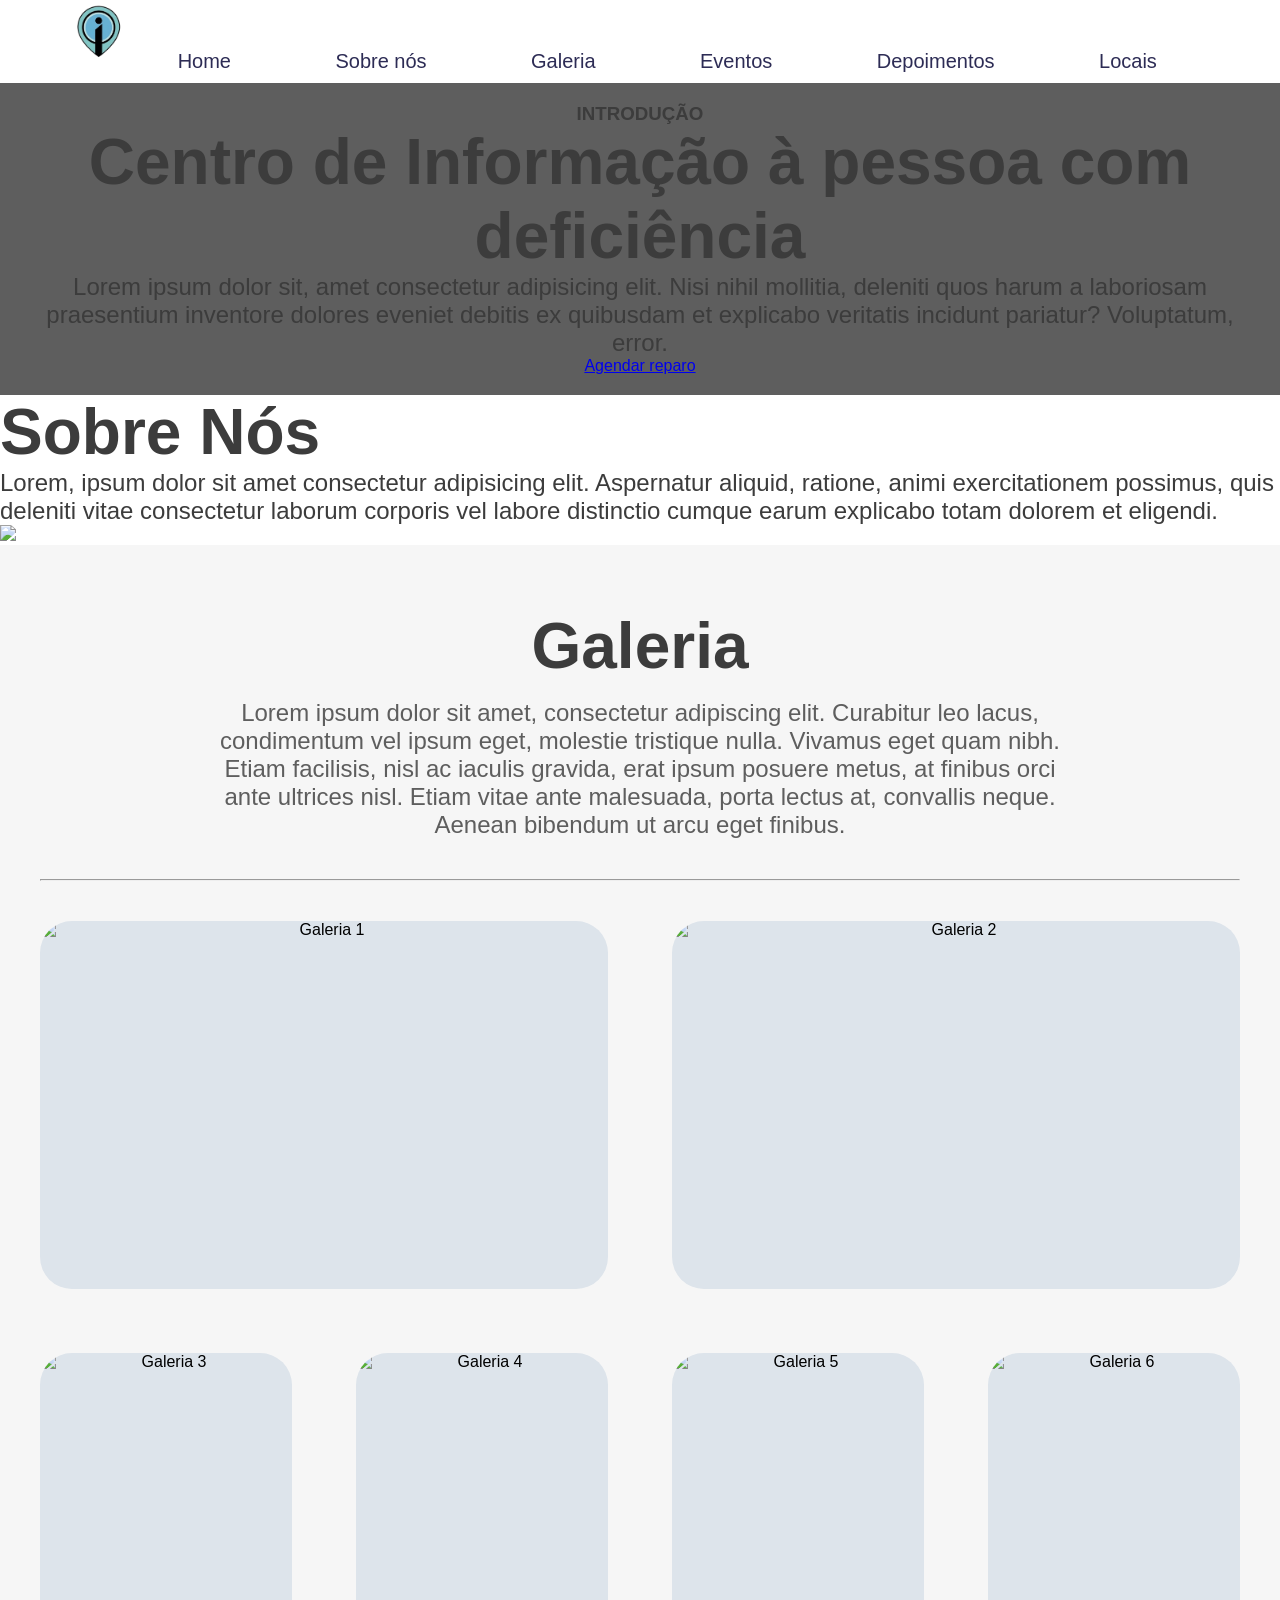
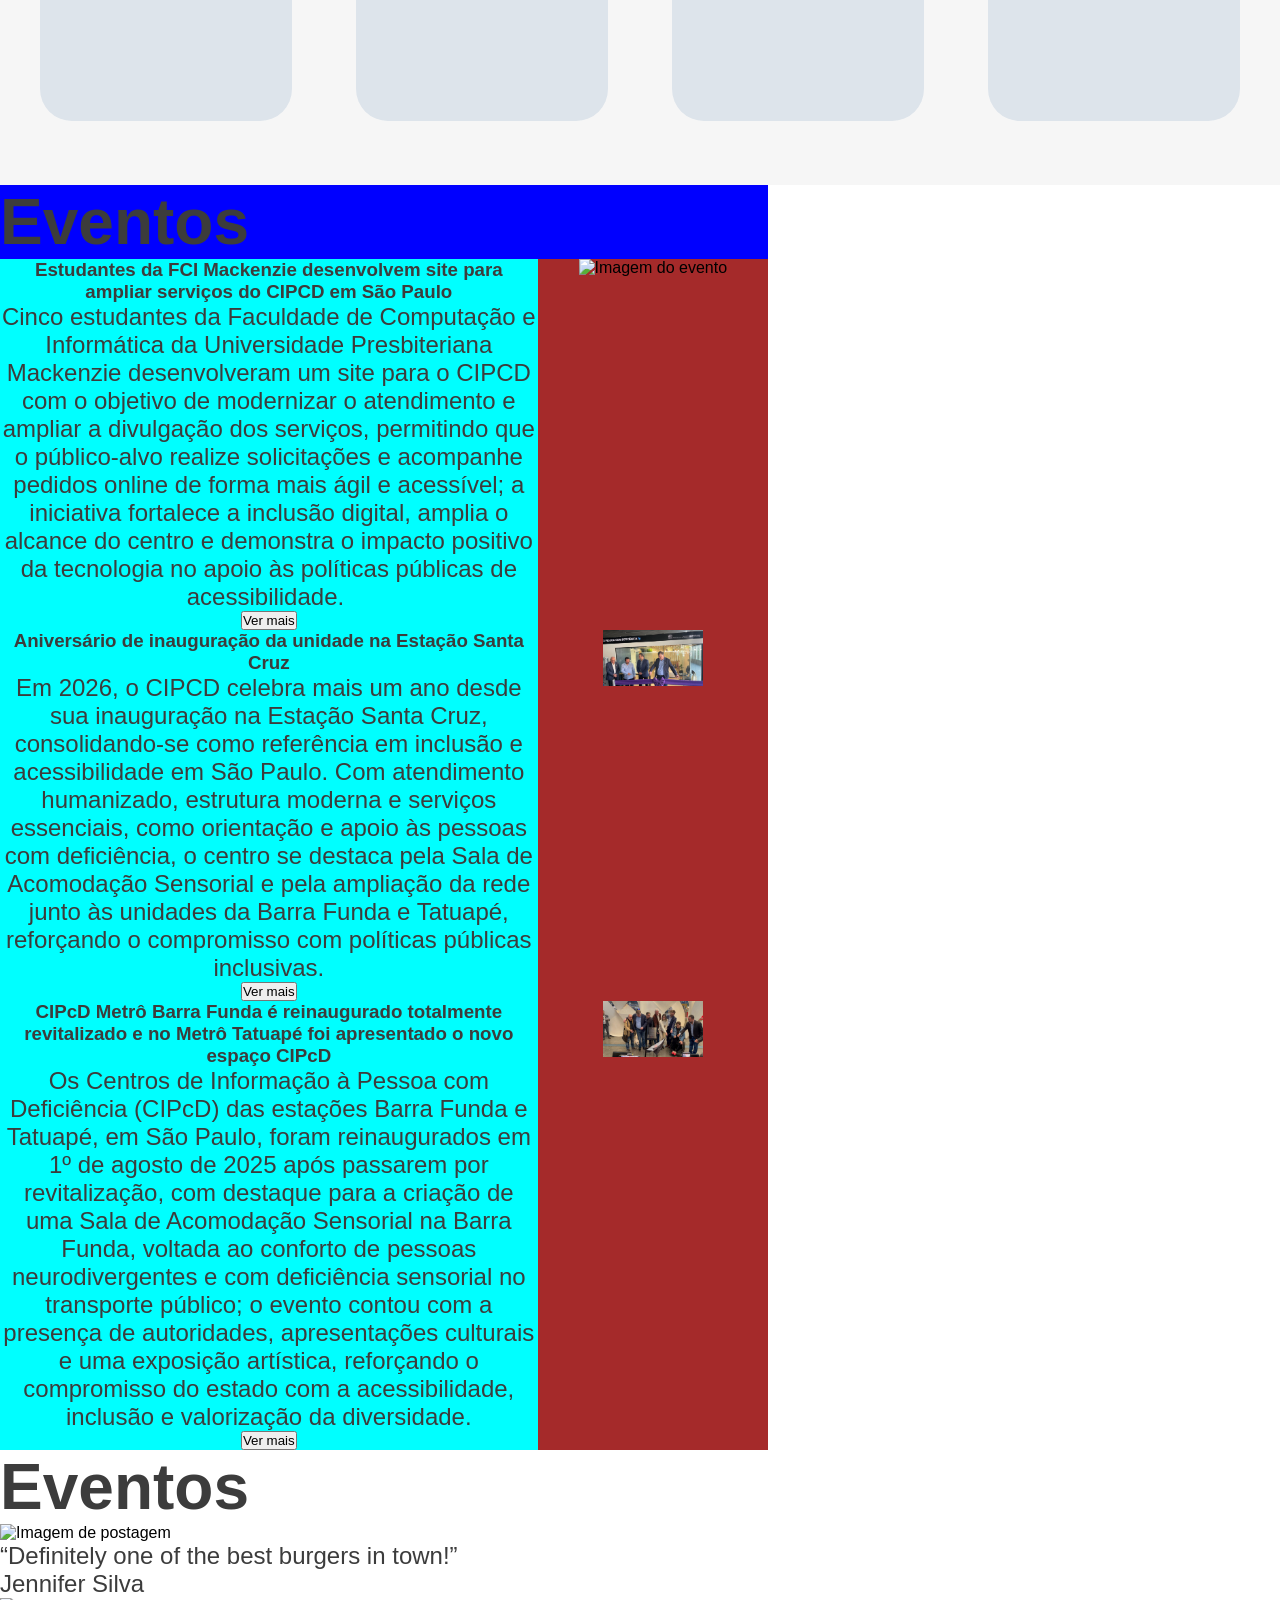
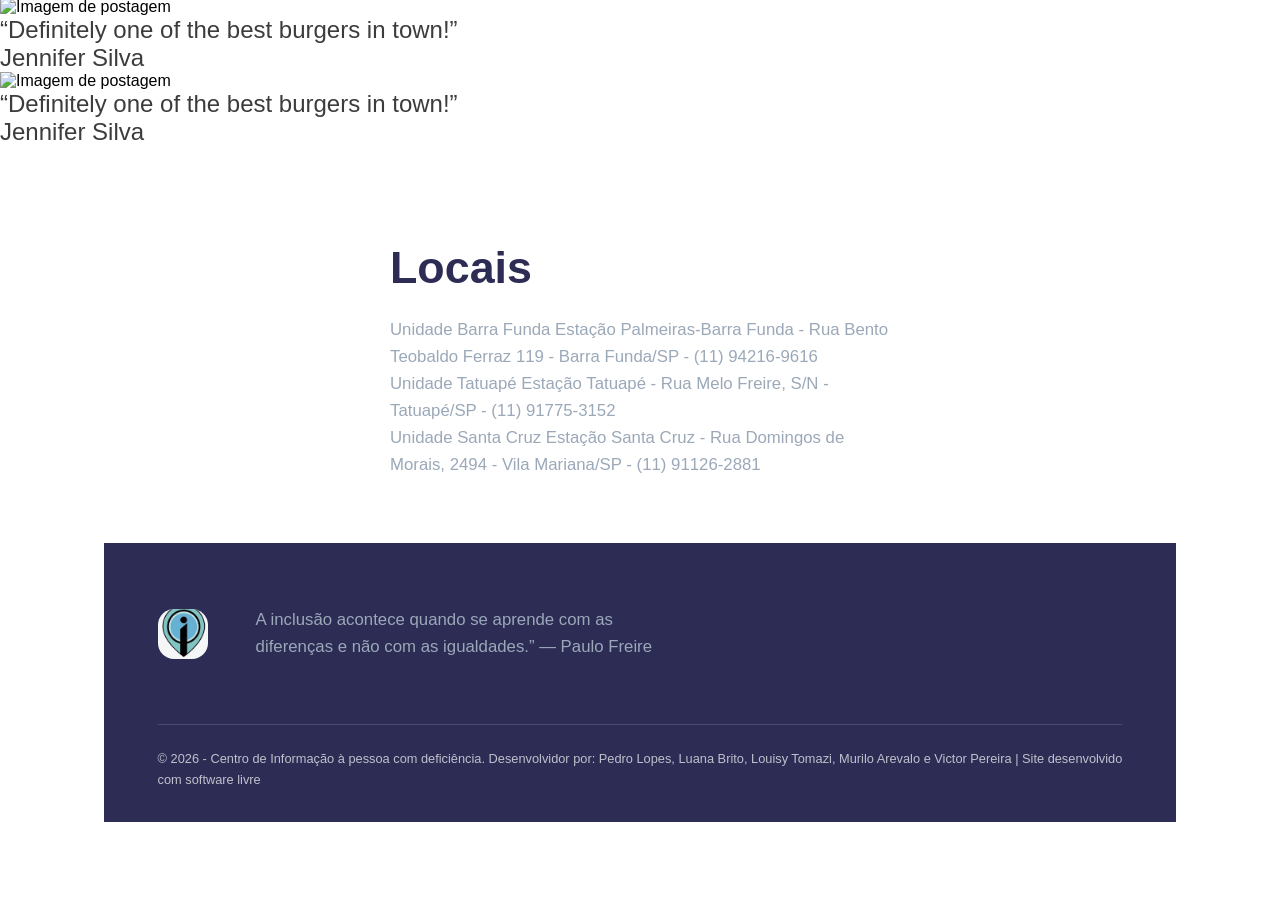
==== index.html @ aeeb2c66 "Update index.html estilização e melhoramento de eventos" ====
<!DOCTYPE html>
<html lang="pt-BR">

<head>
    <meta charset="UTF-8">
    <meta name="viewport" content="width=device-width, initial-scale=1.0">
    <link rel="stylesheet" href="style.css">
    <title>CIPCD</title>
</head>

<body>
    <header>
        <nav class="menu">
            <ul>
                <li><img src="imagens/logo.png"></li>
                <li><a href="index.html">Home</a></li>
                <li><a href="#sobre-nos">Sobre nós</a></li>
                <li><a href="#galeria">Galeria</a></li>
                <li><a href="#eventos">Eventos</a></li>
                <li><a href="index.html">Depoimentos</a></li>
                <li><a href="#locais">Locais</a></li>
            </ul>
        </nav>
    </header>

    <section id="introducao">
        <h3>INTRODUÇÃO</h3>
        <h1>Centro de Informação à pessoa com deficiência</h1>
        <p>Lorem ipsum dolor sit, amet consectetur adipisicing elit.
            Nisi nihil mollitia, deleniti quos harum a laboriosam praesentium
            inventore dolores eveniet debitis ex quibusdam et explicabo veritatis incidunt pariatur?
            Voluptatum, error.</p>
        <a href="index.html">Agendar reparo</a> <!--Botão agendar reparo-->
    </section>

    <section id="sobre-nos">
        <h1>Sobre Nós</h1>
        <p>Lorem, ipsum dolor sit amet consectetur adipisicing elit. Aspernatur aliquid, ratione,
            animi exercitationem possimus, quis deleniti vitae consectetur laborum corporis vel labore
            distinctio cumque earum explicabo totam dolorem et eligendi.</p>
        <img
            src="https://img.freepik.com/psd-premium/link-clique-em-modelo-de-icone-3d-conceito-de-estilo-de-desenho-animado-render-ilustracao_516938-2024.jpg">
    </section>

    <section id="galeria">
        <div class="container container-galeria">
            <section class="galeria-txt">
                <h1>Galeria</h1>
                <p>Lorem ipsum dolor sit amet, consectetur adipiscing elit. Curabitur leo lacus, condimentum vel ipsum
                    eget,
                    molestie tristique nulla. Vivamus eget quam nibh. Etiam facilisis, nisl ac iaculis gravida, erat
                    ipsum
                    posuere metus, at finibus orci ante ultrices nisl. Etiam vitae ante malesuada, porta lectus at,
                    convallis neque. Aenean bibendum ut arcu eget finibus.</p>
            </section>
            <hr>
            <section class="galeria-imgs">
                <img src="galeria1.png" alt="Galeria 1">
                <img src="galeria2.png" alt="Galeria 2">
                <img src="galeria3.png" alt="Galeria 3">
                <img src="galeria1.png" alt="Galeria 4">
                <img src="galeria2.png" alt="Galeria 5">
                <img src="galeria3.png" alt="Galeria 6">
            </section>
        </div>
    </section>

    <section id="eventos">
        <h1>Eventos</h1>
        <section>
            <section class="card_evento">
                <section class="escrita_card_evento">
                    <h3>Estudantes da FCI Mackenzie desenvolvem site para ampliar serviços do CIPCD em São Paulo</h3>
                    <p>Cinco estudantes da Faculdade de Computação e Informática da Universidade Presbiteriana Mackenzie
                        desenvolveram um site para o CIPCD com o objetivo de modernizar o atendimento e ampliar a
                        divulgação dos serviços, permitindo que o público-alvo realize solicitações e acompanhe pedidos
                        online de forma mais ágil e acessível; a iniciativa fortalece a inclusão digital, amplia o
                        alcance do centro e demonstra o impacto positivo da tecnologia no apoio às políticas públicas de
                        acessibilidade. </p>
                    <button>Ver mais</button>
                </section>
                <section class="img_card_evento">
                    <img class="img_evento"
                        src="./img_eventos/capa_noticia_2.png"
                        alt="Imagem do evento">
                </section>
            </section>
            <section class="card_evento">
                <section class="escrita_card_evento">
                    <h3>Aniversário de inauguração da unidade na Estação Santa Cruz</h3>
                    <p>Em 2026, o CIPCD celebra mais um ano desde sua inauguração na Estação Santa Cruz, consolidando-se
                        como referência em inclusão e acessibilidade em São Paulo. Com atendimento humanizado, estrutura
                        moderna e serviços essenciais, como orientação e apoio às pessoas com deficiência, o centro se
                        destaca pela Sala de Acomodação Sensorial e pela ampliação da rede junto às unidades da Barra
                        Funda e Tatuapé, reforçando o compromisso com políticas públicas inclusivas.
                    </p>
                    <button>Ver mais</button>
                </section>
                <section class="img_card_evento">
                    <img class="img_evento" src="./imagens/inauguracao_scz.jpg" alt="Imagem do evento">
                </section>
            </section>
            <section class="card_evento">
                <section class="escrita_card_evento">
                    <h3>CIPcD Metrô Barra Funda é reinaugurado totalmente revitalizado e no Metrô Tatuapé foi
                        apresentado o novo espaço CIPcD</h3>
                    <p>Os Centros de Informação à Pessoa com Deficiência (CIPcD) das estações Barra Funda e Tatuapé, em
                        São Paulo, foram reinaugurados em 1º de agosto de 2025 após passarem por revitalização, com
                        destaque para a criação de uma Sala de Acomodação Sensorial na Barra Funda, voltada ao conforto
                        de pessoas neurodivergentes e com deficiência sensorial no transporte público; o evento contou
                        com a presença de autoridades, apresentações culturais e uma exposição artística, reforçando o
                        compromisso do estado com a acessibilidade, inclusão e valorização da diversidade.</p>
                    <button>Ver mais</button>
                </section>
                <section class="img_card_evento">
                    <img class="img_evento" src="./imagens/reinauguracao_bfu.jpg" alt="Imagem do evento">
                </section>
            </section>
        </section>
    </section>


    <section id="eventos-comentarios">
        <h1>Eventos</h1>
        <section id="flex_comentarios">
            <section class="card_comentarios">
                <section class="img_comentarios">
                    <img src="https://purina.com.br/sites/default/files/2025-09/racas-de-gato-mais-populares.jpg"
                        alt="Imagem de postagem">
                </section>
                <section class="escrita_comentarios">
                    <p>“Definitely one of the best burgers in town!”</p>
                    <p>Jennifer Silva</p>
                </section>
            </section>

            <section class="card_comentarios">
                <section class="img_comentarios">
                    <img src="https://purina.com.br/sites/default/files/2025-09/racas-de-gato-mais-populares.jpg"
                        alt="Imagem de postagem">
                </section>
                <section class="escrita_comentarios">
                    <p>“Definitely one of the best burgers in town!”</p>
                    <p>Jennifer Silva</p>
                </section>
            </section>

            <section class="card_comentarios">
                <section class="img_comentarios">
                    <img src="https://purina.com.br/sites/default/files/2025-09/racas-de-gato-mais-populares.jpg"
                        alt="Imagem de postagem">
                </section>
                <section class="escrita_comentarios">
                    <p>“Definitely one of the best burgers in town!”</p>
                    <p>Jennifer Silva</p>
                </section>
            </section>
        </section>
    </section>

    <section id="locais">
        <section>
            <h1>Locais</h1>
            <p>
                Unidade Barra Funda
                Estação Palmeiras-Barra Funda
                - Rua Bento Teobaldo Ferraz 119 - Barra Funda/SP
                - (11) 94216-9616
            </p>
            <p>
                Unidade Tatuapé
                Estação Tatuapé
                - Rua Melo Freire, S/N - Tatuapé/SP
                - (11) 91775-3152
            </p>
            <p>
                Unidade Santa Cruz
                Estação Santa Cruz
                - Rua Domingos de Morais, 2494 - Vila Mariana/SP
                - (11) 91126-2881
            </p>
        </section>

        <footer class="rodape">
            <section>
                <img src="imagens/logo.png">
                <p>A inclusão acontece quando se aprende com as diferenças e não com as igualdades.” — Paulo Freire</p>
            </section>
            <section id="nomes">
                <p>&copy; 2026 - Centro de Informação à pessoa com deficiência. Desenvolvidor por: Pedro Lopes, Luana
                    Brito,
                    Louisy Tomazi, Murilo Arevalo e Victor Pereira | Site desenvolvido com software livre</p>
            </section>

        </footer>
</body>

</html>
---- style.css ----
*{
    margin:0;
}

#introducao{
    background-color: #5e5e5e;
    color: #ffffff;
    padding: 20px;
    text-align: center;
}

.menu{
    background-color: white;
}
.menu ul {
    list-style-type: none;
    text-align: center;
    padding: 0px;
}

.menu ul li{
    display: inline-block;
}

.menu ul li a{
    font-size: 20px;
    color: #2d2c55;
    text-decoration: none;
    padding: 10px 50px;
    display: inline-block;

}

.menu ul li img{
    width: 50px;
}


#eventos{
    width: 60%;
    background-color: blue;
}

.card_evento{
    display: flex;
    background-color: blueviolet;
    text-align: center;
}

.escrita_card_evento{
    flex: 70%;
    background-color: aqua;
}

.img_card_evento{
    flex: 30%;
    background-color: brown;
}

.img_evento{
    width: 100px;
}

#locais {
    display: flex;
    flex-wrap: wrap;
    align-items: center;
    justify-content: center;
    padding: 6rem 5%;
    background-color: #ffffff;
    gap: 4rem;
    max-width: 1200px;
    margin: 0 auto;
}


#locais > section:first-child {
    flex: 1;
    min-width: 300px;
    max-width: 500px;
}

#locais h1 {
    color: #2d2c55;
    font-size: 2.8rem;
    margin-bottom: 1.5rem;
    font-weight: bold;
}

#locais p {
    color: #9ba8b8;
    line-height: 1.6;
    font-size: 1.05rem;
}


#locais > section:last-child {
    flex: 1;
    min-width: 300px;
    max-width: 450px;
    display: flex;
    justify-content: center;
    align-items: center;
}

#locais img {
    width: 100%;
    aspect-ratio: 1 / 1;
    object-fit: cover;
    border-radius: 16px;
    background-color: #f4f6f8;
}

.rodape {
    background-color: #2d2c55 !important;
    color: #ffffff;
    padding: 4rem 5% 2rem;
    width: 100%;
    display: flex;
    flex-direction: column;
    align-items: center;
}


.rodape > section:first-child {
    display: flex;
    align-items: center;
    gap: 3rem;
    margin-bottom: 4rem;
    flex-wrap: wrap;
    width: 100%;
    max-width: 1200px;
}

.rodape > section:first-child img {
    max-width: 50px;
}

.rodape > section:first-child p {
    font-size: 0.95rem;
    line-height: 1.5;
    max-width: 400px;
    color: rgba(255, 255, 255, 0.85);
}


#nomes {
    border-top: 1px solid rgba(255, 255, 255, 0.15);
    padding-top: 1.5rem;
    display: flex;
    justify-content: space-between;
    align-items: center;
    flex-wrap: wrap;
    gap: 1rem;
    width: 100%;
    max-width: 1200px;
}

#nomes p {
    font-size: 0.8rem;
    color: rgba(255, 255, 255, 0.7);
    line-height: 1.6;
    margin: 0;
}

:root {
    --primary: #2d2c55;
    --light: #F6F6F6;
    --light-variation: #e8e8e8;
    --dark: #3c3c3c;
    --dark-variation: #5e5e5e;

}

* {
    font-family: sans-serif;
    box-sizing: border-box;
    margin: 0;
    padding: 0;
}

h1{
    font-size: 4rem;
}

p, span{
    font-size: 1.5rem;
}

h1,
h2,
h3,
p,
label,
span {
    color: var(--dark);
}

h1,
h2,
h3 {
    font-weight: bold;
}

hr {
    height: 1px;
    width: 100%;
    color: var(--dark-variation);
}

.container {
    width: 1200px;
    margin: 0 auto;
}

#galeria {
    background: var(--light);
}

.container-galeria {
    padding: 4rem 0;
    display: flex;
    align-items: center;
    flex-direction: column;
    gap: 2.5rem;
    text-align: center;
}

.galeria-txt {
    display: inherit;
    flex-direction: inherit;
    max-width: 864px;
    gap: 1rem;

    p {
        color: var(--dark-variation);
    }
}

.galeria-imgs {
    display: grid;
    grid-template-columns: 1fr 1fr 1fr 1fr;
    grid-template-rows: 1fr 1fr;
    gap: 4rem;
    width: 100%;
    height: 800px;
}

.galeria-imgs img {
    background-color: rgb(221, 228, 235);
    content: "";
    object-fit: cover;
    border-radius: 2rem;
}

.galeria-imgs img:nth-child(1),
.galeria-imgs img:nth-child(2)
{
    grid-column-end: span 2;
}
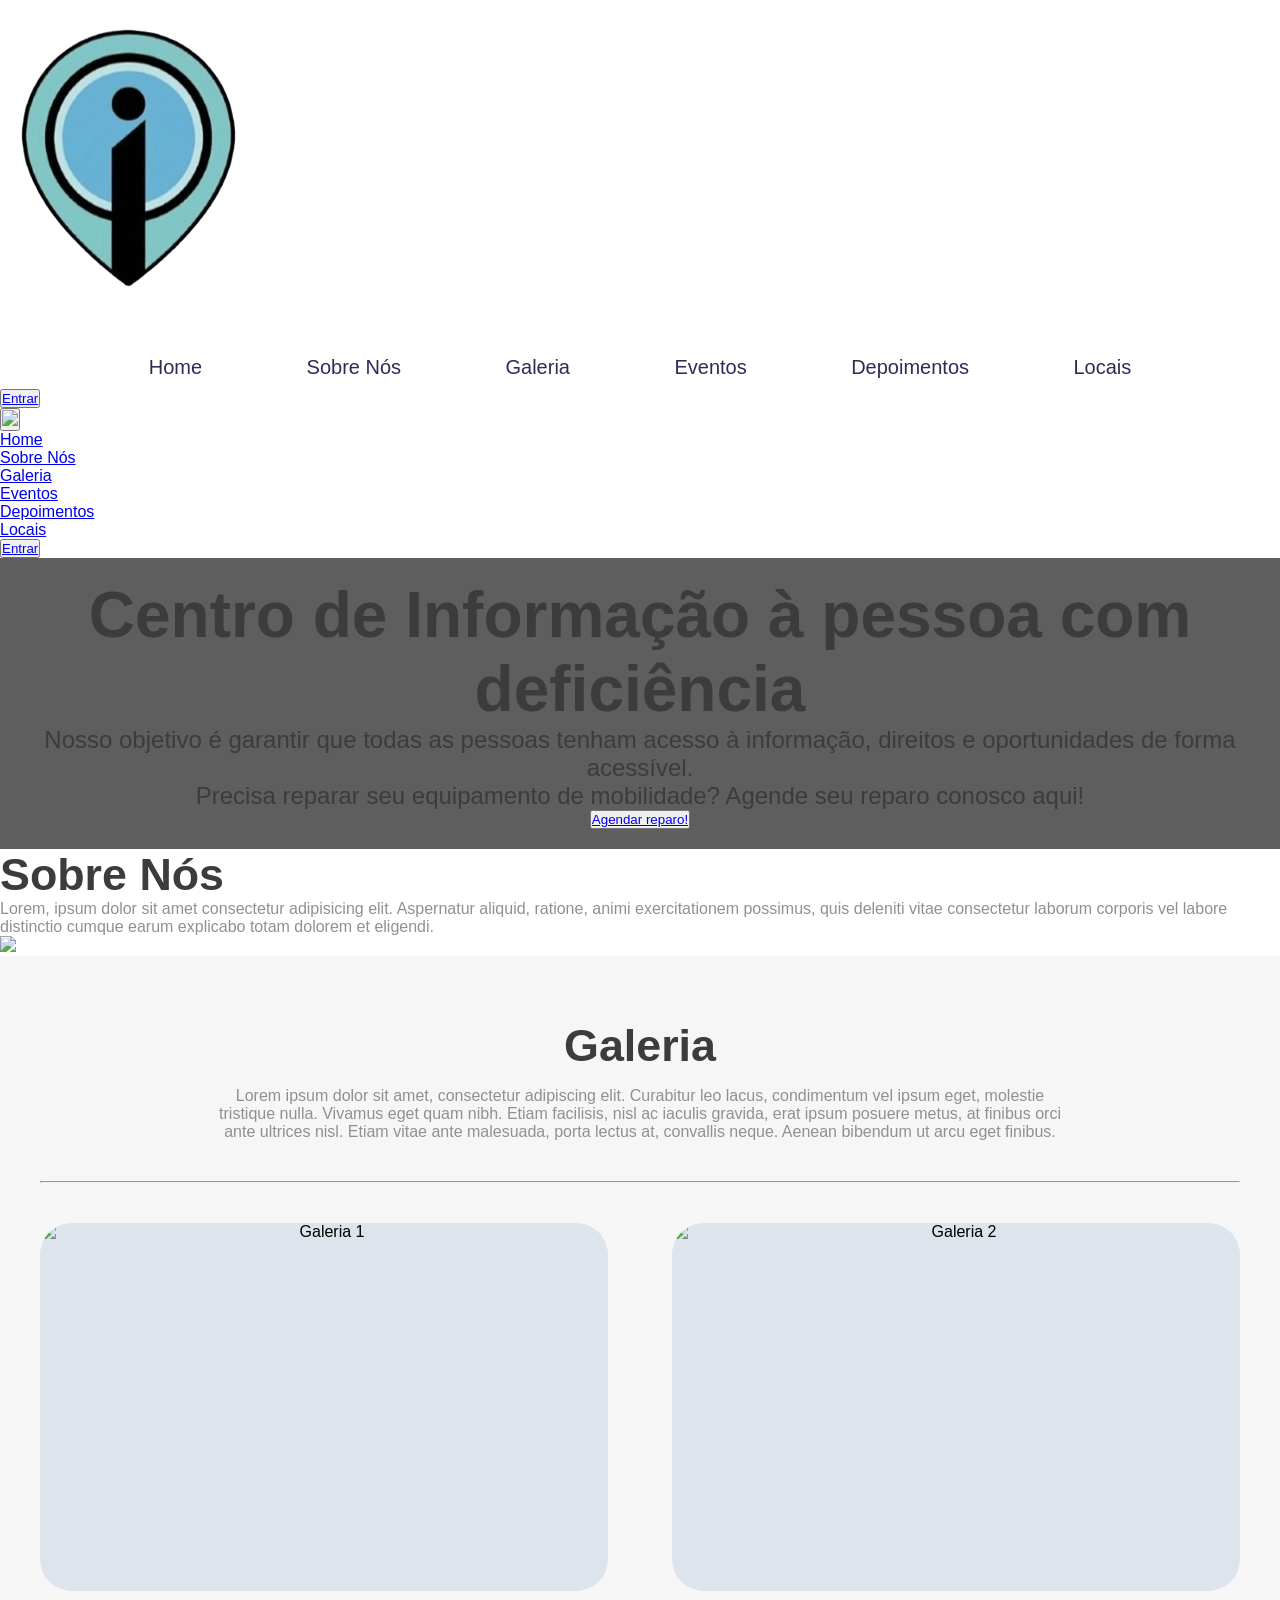
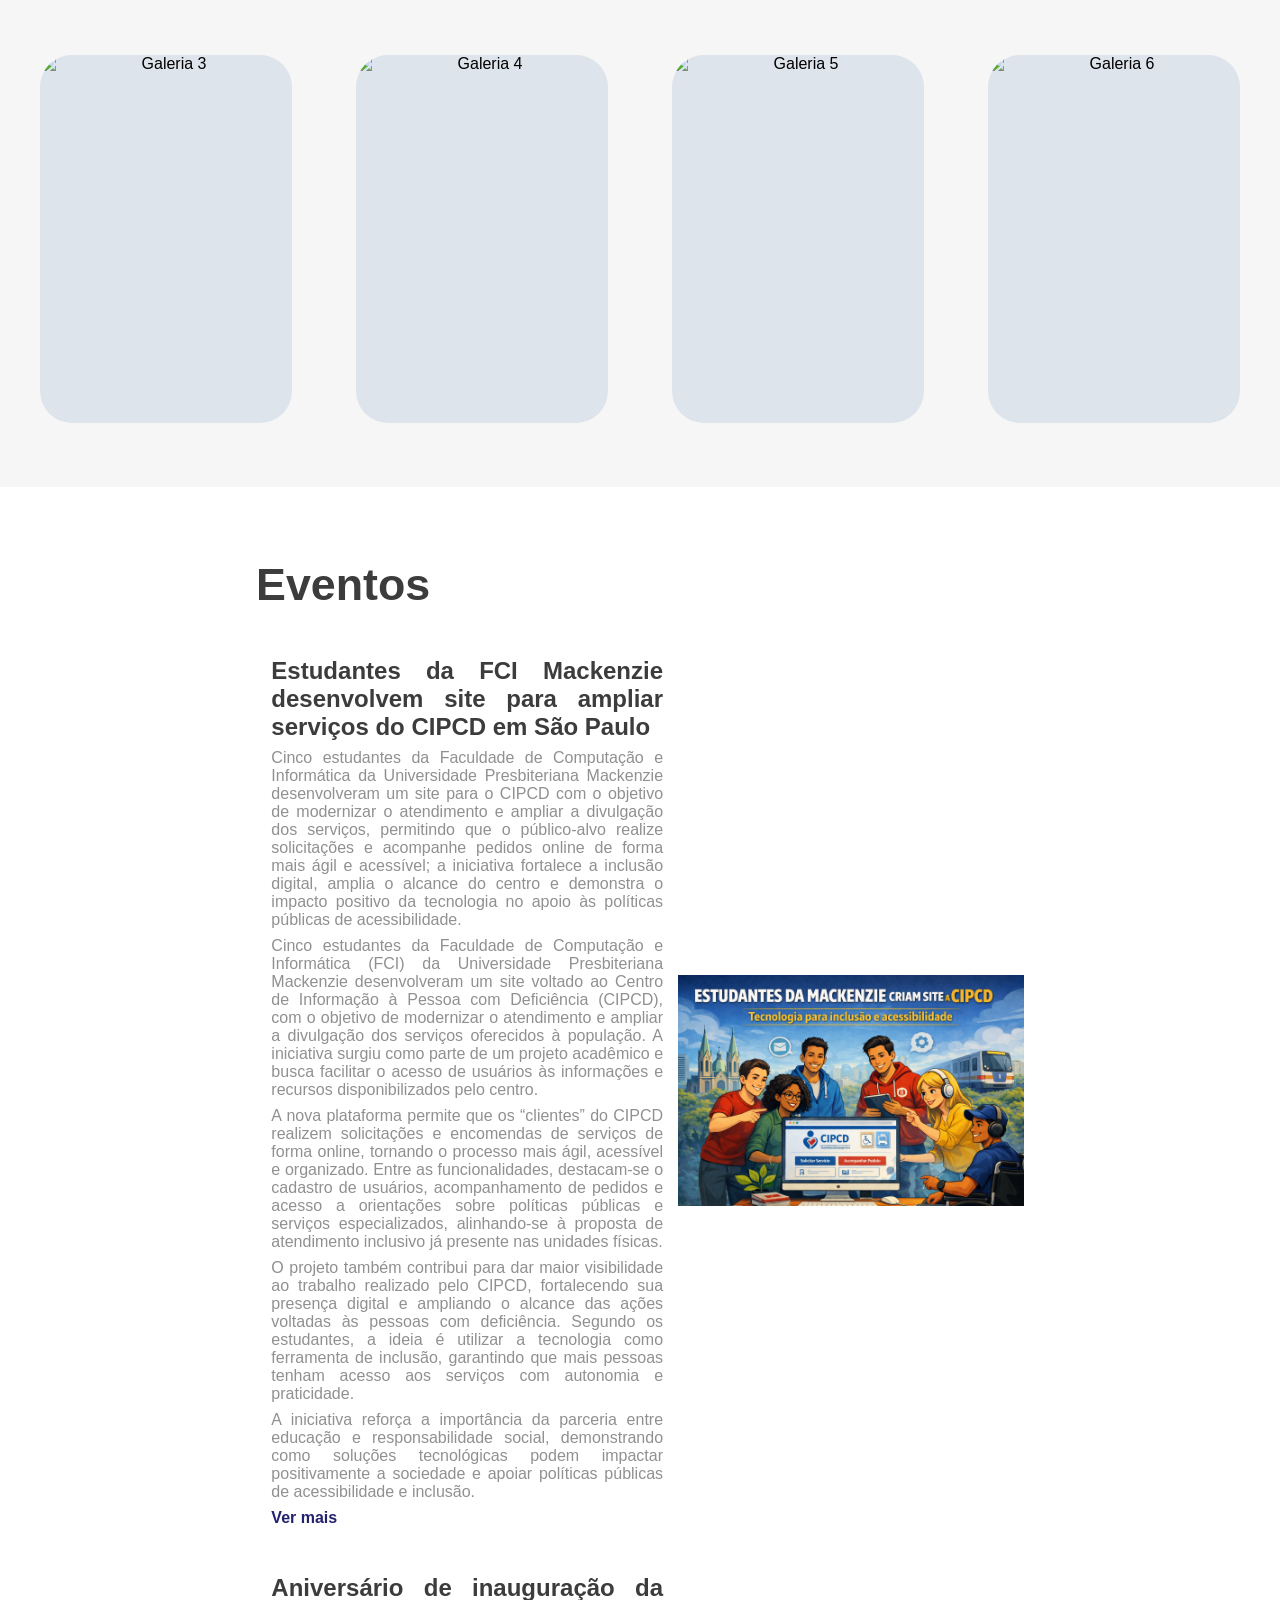
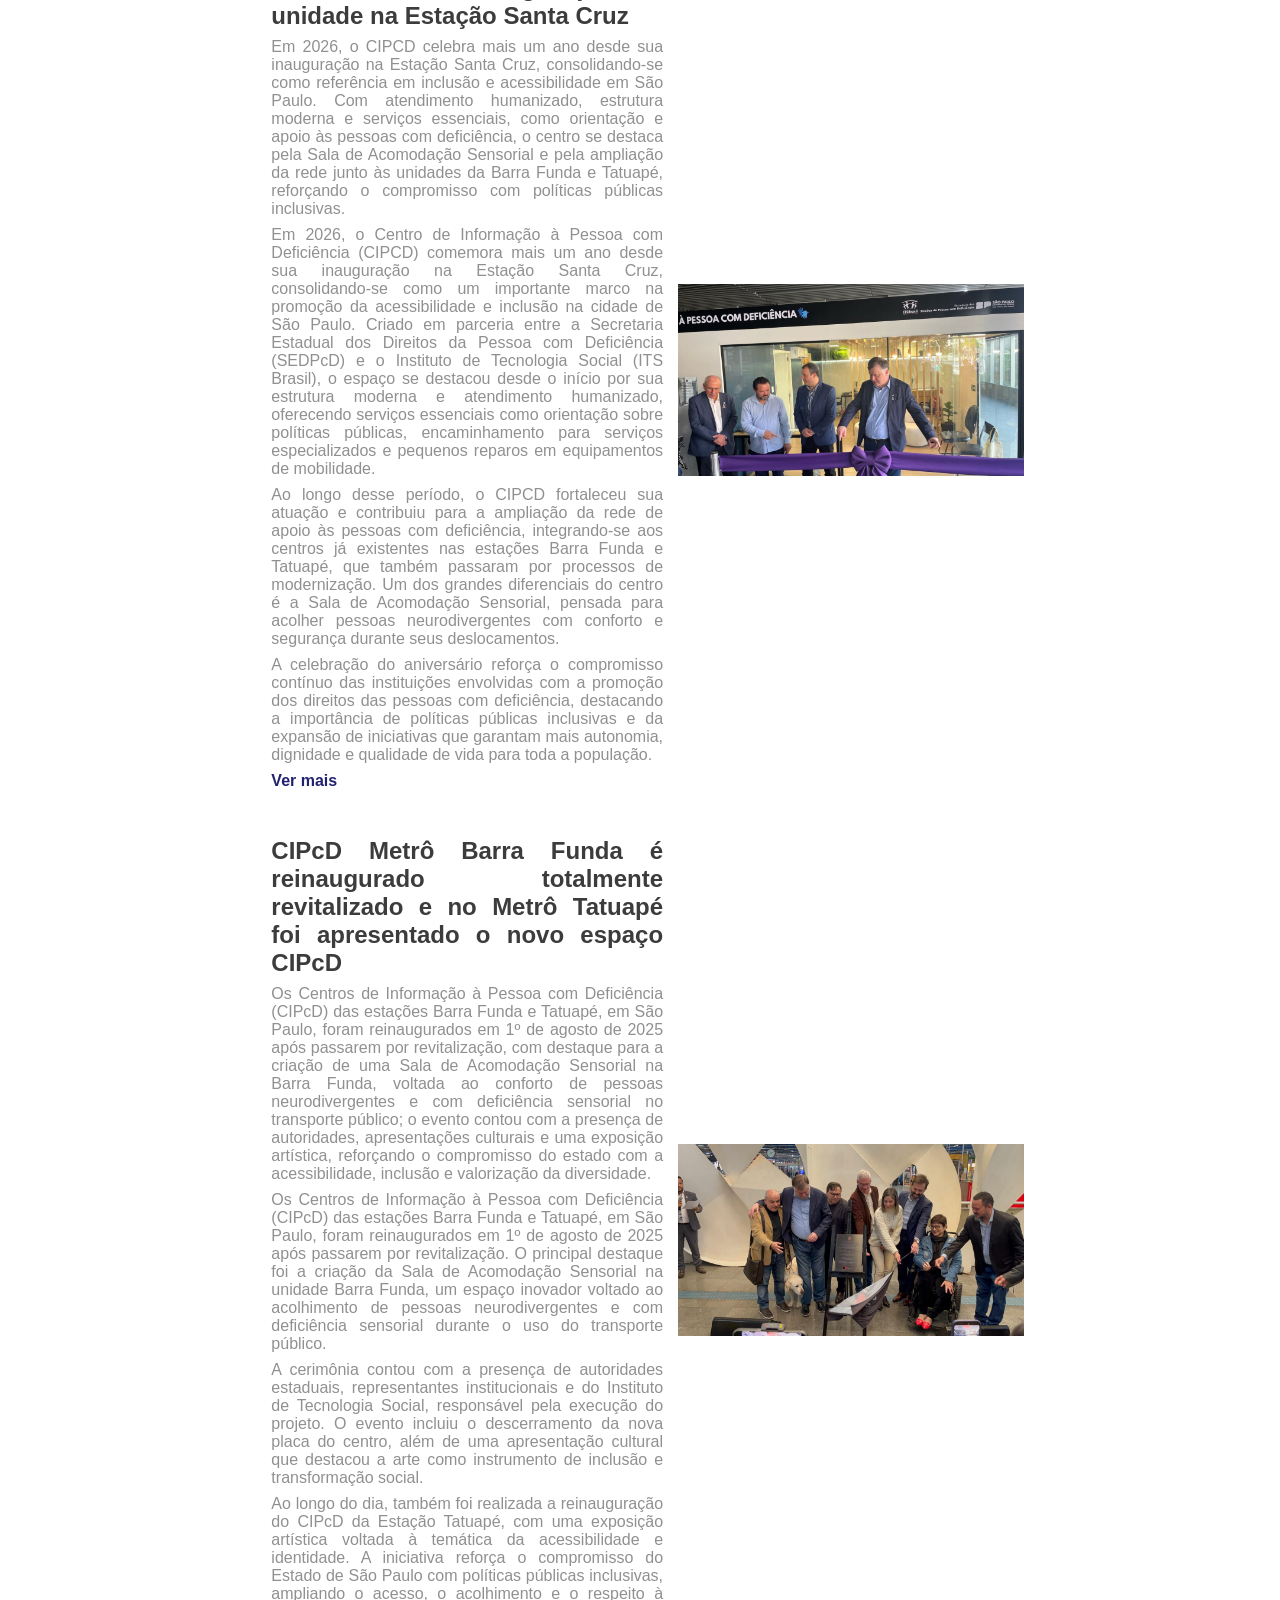
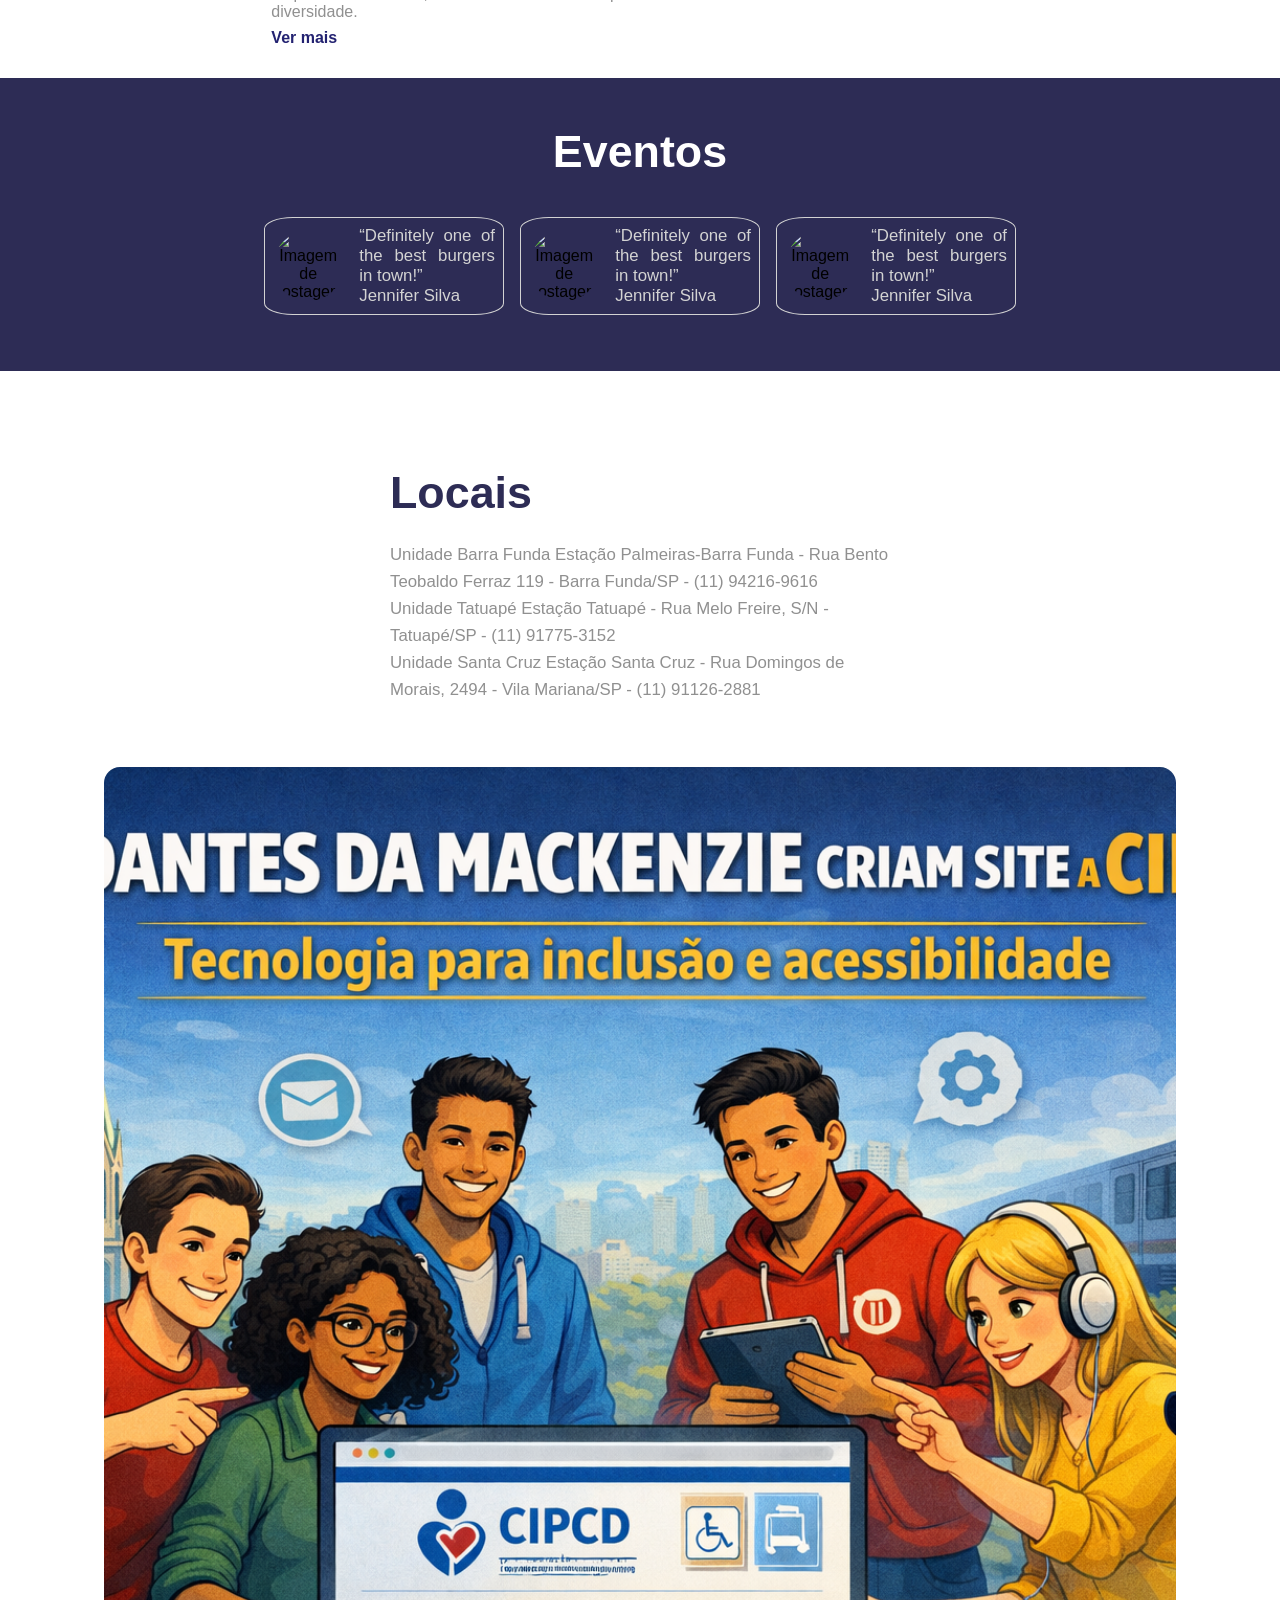
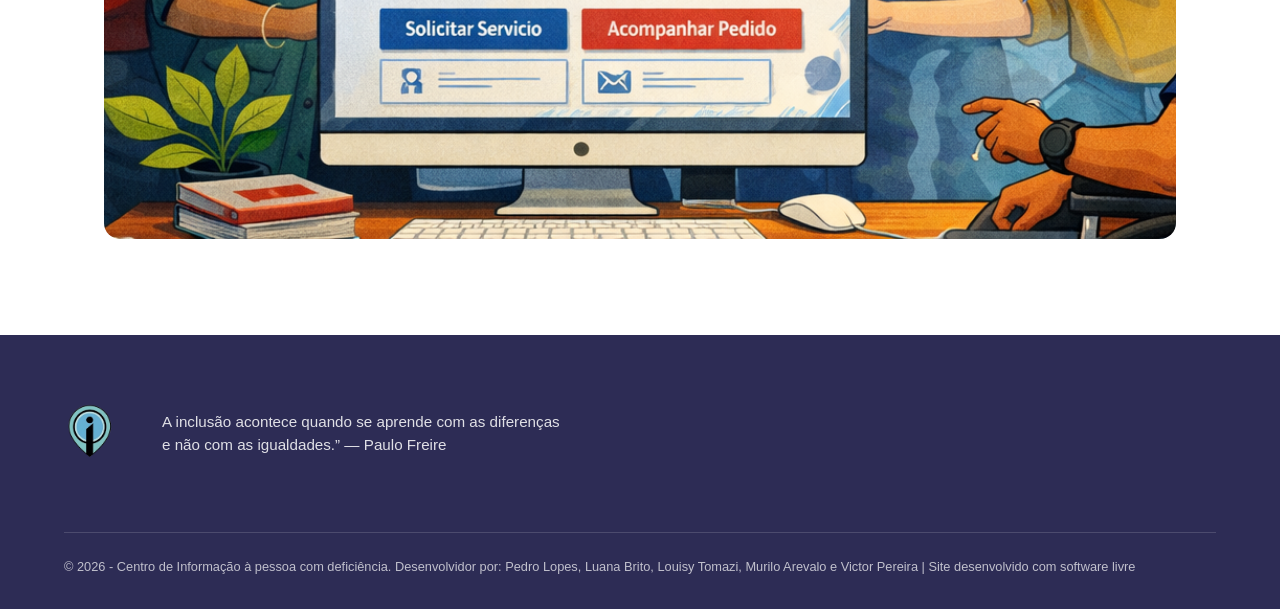
==== commit 9036bede: "Update index.html implementação do ver mais/ver menos com js, correções de css e responsividade da s" ====
--- a/index.html
+++ b/index.html
@@ -11,26 +11,53 @@
 <body>
     <header>
         <nav class="menu">
+            <section class="logo">
+                <img src="imagens/logo.png">
+            </section>
+            <section class="menu-list">
+                <ul>
+                    <li class="menu-item"><a href="index.html" class="menu-link">Home</a></li>
+                    <li class="menu-item"><a href="#sobre.html" class="menu-link">Sobre Nós</a></li>
+                    <li class="menu-item"><a href="#galeria" class="menu-link">Galeria</a></li>
+                    <li class="menu-item"><a href="#eventos" class="menu-link">Eventos</a></li>
+                    <li class="menu-item"><a href="index.html" class="menu-link">Depoimentos</a></li>
+                    <li class="menu-item"><a href="#locais" class="menu-link">Locais</a></li>
+                </ul>
+            </section>
+            <section class="menu-btn">
+                <button><a href="entrar.html">Entrar</a></button>
+            </section>
+
+            <section class="mobile-menu-icon">
+                <button onclick="menuShow()"><img class="icon"
+                        src="imagens/menu.svg"></button>
+            </section>
+
+        </nav>
+        <section class="mobile-menu ">
             <ul>
-                <li><img src="imagens/logo.png"></li>
-                <li><a href="index.html">Home</a></li>
-                <li><a href="#sobre-nos">Sobre nós</a></li>
-                <li><a href="#galeria">Galeria</a></li>
-                <li><a href="#eventos">Eventos</a></li>
-                <li><a href="index.html">Depoimentos</a></li>
-                <li><a href="#locais">Locais</a></li>
+                <li class="menu-item"><a href="index.html" class="menu-link">Home</a></li>
+                <li class="menu-item"><a href="#sobre.html" class="menu-link">Sobre Nós</a></li>
+                <li class="menu-item"><a href="#galeria" class="menu-link">Galeria</a></li>
+                <li class="menu-item"><a href="#eventos" class="menu-link">Eventos</a></li>
+                <li class="menu-item"><a href="#eventos-comentarios" class="menu-link">Depoimentos</a></li>
+                <li class="menu-item"><a href="#locais" class="menu-link">Locais</a></li>
             </ul>
-        </nav>
+            <section class="menu-btn">
+                <button><a href="entrar.html">Entrar</a></button>
+            </section>
+        </section>
     </header>
+        <script src="script.js"></script>
+
 
     <section id="introducao">
-        <h3>INTRODUÇÃO</h3>
         <h1>Centro de Informação à pessoa com deficiência</h1>
-        <p>Lorem ipsum dolor sit, amet consectetur adipisicing elit.
-            Nisi nihil mollitia, deleniti quos harum a laboriosam praesentium
-            inventore dolores eveniet debitis ex quibusdam et explicabo veritatis incidunt pariatur?
-            Voluptatum, error.</p>
-        <a href="index.html">Agendar reparo</a> <!--Botão agendar reparo-->
+        <p>Nosso objetivo é garantir que todas as pessoas tenham acesso à informação, direitos e oportunidades de forma acessível.<br>Precisa reparar seu equipamento de mobilidade? Agende seu reparo conosco aqui!</p>
+        <section id="btn-int">
+            <button>
+            <a href="index.html">Agendar reparo!</a> <!--Botão agendar reparo-->
+        </section>
     </section>
 
     <section id="sobre-nos">
@@ -71,30 +98,82 @@
             <section class="card_evento">
                 <section class="escrita_card_evento">
                     <h3>Estudantes da FCI Mackenzie desenvolvem site para ampliar serviços do CIPCD em São Paulo</h3>
-                    <p>Cinco estudantes da Faculdade de Computação e Informática da Universidade Presbiteriana Mackenzie
+                    <p class="amostra">Cinco estudantes da Faculdade de Computação e Informática da Universidade Presbiteriana Mackenzie
                         desenvolveram um site para o CIPCD com o objetivo de modernizar o atendimento e ampliar a
                         divulgação dos serviços, permitindo que o público-alvo realize solicitações e acompanhe pedidos
                         online de forma mais ágil e acessível; a iniciativa fortalece a inclusão digital, amplia o
                         alcance do centro e demonstra o impacto positivo da tecnologia no apoio às políticas públicas de
-                        acessibilidade. </p>
-                    <button>Ver mais</button>
+                        acessibilidade.</p>
+                    <section class="hide">
+                        <p>
+                            Cinco estudantes da Faculdade de Computação e Informática (FCI) da Universidade
+                            Presbiteriana Mackenzie desenvolveram um site voltado ao Centro de Informação à Pessoa com
+                            Deficiência (CIPCD), com o objetivo de modernizar o atendimento e ampliar a divulgação dos
+                            serviços oferecidos à população. A iniciativa surgiu como parte de um projeto acadêmico e
+                            busca facilitar o acesso de usuários às informações e recursos disponibilizados pelo centro.
+                        </p>
+                        <p>
+                            A nova plataforma permite que os “clientes” do CIPCD realizem solicitações e encomendas de
+                            serviços de forma online, tornando o processo mais ágil, acessível e organizado. Entre as
+                            funcionalidades, destacam-se o cadastro de usuários, acompanhamento de pedidos e acesso a
+                            orientações sobre políticas públicas e serviços especializados, alinhando-se à proposta de
+                            atendimento inclusivo já presente nas unidades físicas.
+                        </p>
+                        <p>
+                            O projeto também contribui para dar maior visibilidade ao trabalho realizado pelo CIPCD,
+                            fortalecendo sua presença digital e ampliando o alcance das ações voltadas às pessoas com
+                            deficiência. Segundo os estudantes, a ideia é utilizar a tecnologia como ferramenta de
+                            inclusão, garantindo que mais pessoas tenham acesso aos serviços com autonomia e
+                            praticidade.
+                        </p>
+                        <p>
+                            A iniciativa reforça a importância da parceria entre educação e responsabilidade social,
+                            demonstrando como soluções tecnológicas podem impactar positivamente a sociedade e apoiar
+                            políticas públicas de acessibilidade e inclusão.
+                        </p>
+                    </section>
+                    <button onclick="revelaTxt(this)">Ver mais</button>
                 </section>
                 <section class="img_card_evento">
-                    <img class="img_evento"
-                        src="./img_eventos/capa_noticia_2.png"
-                        alt="Imagem do evento">
+                    <img class="img_evento" src="./imagens/capa_noticia_2.png" alt="Imagem do evento">
                 </section>
             </section>
             <section class="card_evento">
                 <section class="escrita_card_evento">
                     <h3>Aniversário de inauguração da unidade na Estação Santa Cruz</h3>
-                    <p>Em 2026, o CIPCD celebra mais um ano desde sua inauguração na Estação Santa Cruz, consolidando-se
+                    <p class="amostra">Em 2026, o CIPCD celebra mais um ano desde sua inauguração na Estação Santa Cruz, consolidando-se
                         como referência em inclusão e acessibilidade em São Paulo. Com atendimento humanizado, estrutura
                         moderna e serviços essenciais, como orientação e apoio às pessoas com deficiência, o centro se
                         destaca pela Sala de Acomodação Sensorial e pela ampliação da rede junto às unidades da Barra
                         Funda e Tatuapé, reforçando o compromisso com políticas públicas inclusivas.
                     </p>
-                    <button>Ver mais</button>
+                    <section class="hide">
+                        <p>
+                            Em 2026, o Centro de Informação à Pessoa com Deficiência (CIPCD) comemora mais um ano desde
+                            sua inauguração na Estação Santa Cruz, consolidando-se como um importante marco na promoção
+                            da acessibilidade e inclusão na cidade de São Paulo. Criado em parceria entre a Secretaria
+                            Estadual dos Direitos da Pessoa com Deficiência (SEDPcD) e o Instituto de Tecnologia Social
+                            (ITS Brasil), o espaço se destacou desde o início por sua estrutura moderna e atendimento
+                            humanizado, oferecendo serviços essenciais como orientação sobre políticas públicas,
+                            encaminhamento para serviços especializados e pequenos reparos em equipamentos de
+                            mobilidade.
+                        </p>
+                        <p>
+                            Ao longo desse período, o CIPCD fortaleceu sua atuação e contribuiu para a ampliação da rede
+                            de apoio às pessoas com deficiência, integrando-se aos centros já existentes nas estações
+                            Barra Funda e Tatuapé, que também passaram por processos de modernização. Um dos grandes
+                            diferenciais do centro é a Sala de Acomodação Sensorial, pensada para acolher pessoas
+                            neurodivergentes com conforto e segurança durante seus deslocamentos.
+                        </p>
+                        <p>
+                            A celebração do aniversário reforça o compromisso contínuo das instituições envolvidas com a
+                            promoção dos direitos das pessoas com deficiência, destacando a importância de políticas
+                            públicas inclusivas e da expansão de iniciativas que garantam mais autonomia, dignidade e
+                            qualidade de vida para toda a população.
+                        </p>
+
+                    </section>
+                    <button onclick="revelaTxt(this)">Ver mais</button>
                 </section>
                 <section class="img_card_evento">
                     <img class="img_evento" src="./imagens/inauguracao_scz.jpg" alt="Imagem do evento">
@@ -104,13 +183,34 @@
                 <section class="escrita_card_evento">
                     <h3>CIPcD Metrô Barra Funda é reinaugurado totalmente revitalizado e no Metrô Tatuapé foi
                         apresentado o novo espaço CIPcD</h3>
-                    <p>Os Centros de Informação à Pessoa com Deficiência (CIPcD) das estações Barra Funda e Tatuapé, em
+                    <p class="amostra">Os Centros de Informação à Pessoa com Deficiência (CIPcD) das estações Barra Funda e Tatuapé, em
                         São Paulo, foram reinaugurados em 1º de agosto de 2025 após passarem por revitalização, com
                         destaque para a criação de uma Sala de Acomodação Sensorial na Barra Funda, voltada ao conforto
                         de pessoas neurodivergentes e com deficiência sensorial no transporte público; o evento contou
                         com a presença de autoridades, apresentações culturais e uma exposição artística, reforçando o
                         compromisso do estado com a acessibilidade, inclusão e valorização da diversidade.</p>
-                    <button>Ver mais</button>
+                    <section class="hide">
+                        <p>
+                            Os Centros de Informação à Pessoa com Deficiência (CIPcD) das estações Barra Funda e
+                            Tatuapé, em São Paulo, foram reinaugurados em 1º de agosto de 2025 após passarem por
+                            revitalização. O principal destaque foi a criação da Sala de Acomodação Sensorial na unidade
+                            Barra Funda, um espaço inovador voltado ao acolhimento de pessoas neurodivergentes e com
+                            deficiência sensorial durante o uso do transporte público.
+                        </p>
+                        <p>
+                            A cerimônia contou com a presença de autoridades estaduais, representantes institucionais e
+                            do Instituto de Tecnologia Social, responsável pela execução do projeto. O evento incluiu o
+                            descerramento da nova placa do centro, além de uma apresentação cultural que destacou a arte
+                            como instrumento de inclusão e transformação social.
+                        </p>
+                        <p>
+                            Ao longo do dia, também foi realizada a reinauguração do CIPcD da Estação Tatuapé, com uma
+                            exposição artística voltada à temática da acessibilidade e identidade. A iniciativa reforça
+                            o compromisso do Estado de São Paulo com políticas públicas inclusivas, ampliando o acesso,
+                            o acolhimento e o respeito à diversidade.
+                        </p>
+                    </section>
+                    <button onclick="revelaTxt(this)">Ver mais</button>
                 </section>
                 <section class="img_card_evento">
                     <img class="img_evento" src="./imagens/reinauguracao_bfu.jpg" alt="Imagem do evento">
@@ -180,19 +280,21 @@
                 - (11) 91126-2881
             </p>
         </section>
-
-        <footer class="rodape">
-            <section>
-                <img src="imagens/logo.png">
-                <p>A inclusão acontece quando se aprende com as diferenças e não com as igualdades.” — Paulo Freire</p>
-            </section>
-            <section id="nomes">
-                <p>&copy; 2026 - Centro de Informação à pessoa com deficiência. Desenvolvidor por: Pedro Lopes, Luana
-                    Brito,
-                    Louisy Tomazi, Murilo Arevalo e Victor Pereira | Site desenvolvido com software livre</p>
-            </section>
-
-        </footer>
+        <img src="imagens/capa_noticia_2.png">
+    </section>
+
+    <footer class="rodape">
+        <section>
+            <img src="imagens/logo.png">
+            <p>A inclusão acontece quando se aprende com as diferenças e não com as igualdades.” — Paulo Freire</p>
+        </section>
+        <section id="nomes">
+            <p>&copy; 2026 - Centro de Informação à pessoa com deficiência. Desenvolvidor por: Pedro Lopes, Luana
+                Brito,
+                Louisy Tomazi, Murilo Arevalo e Victor Pereira | Site desenvolvido com software livre</p>
+        </section>
+
+    </footer>
 </body>
 
 </html>
--- a/style.css
+++ b/style.css
@@ -1,5 +1,14 @@
 *{
     margin:0;
+}
+
+#galeria h1, #sobre-nos h1{
+    font-size: 2.8rem;
+}
+
+#sobre-nos p, #galeria p{
+    font-size: 1rem;
+    color: #909090;
 }
 
 #introducao{
@@ -38,27 +47,112 @@
 
 #eventos{
     width: 60%;
-    background-color: blue;
+    margin: 0 20%;
+    padding-top: 4.5rem;
+}
+
+#eventos p{
+    font-size: 1rem;
+    margin-bottom: 0.5rem;
+    color: #909090;;
+}
+
+#eventos h1{
+    margin-bottom: 2rem;
+}
+
+#eventos h3{
+    font-size: 1.5rem;
+    margin-bottom: 0.5rem;
+}
+
+#eventos button{
+    background-color: transparent;
+    font-size: 1rem;
+    border: none;
+    font-weight: bold;
+    color: #232271;
+}
+
+#eventos button:hover{
+    color: #4744e5;
+    cursor: pointer;
 }
 
 .card_evento{
     display: flex;
-    background-color: blueviolet;
+    text-align: left;
+    align-items: center;
+    margin-bottom: 1rem;
+}
+
+.escrita_card_evento{
+    flex: 55%;
+    text-align: justify;
+    padding: 2%;
+}
+
+.img_card_evento{
+    flex: 45%;
+}
+
+.img_evento, #eventos-comentarios img{
+    width: 100%;
+}
+
+#eventos-comentarios h1, #eventos h1{
+    font-size: 2.8rem;
+}
+
+#eventos-comentarios{
+    width: 100%;
     text-align: center;
-}
-
-.escrita_card_evento{
+    background-color: #2d2c55;
+    padding: 3rem 0;
+}
+
+#eventos-comentarios h1{
+    color: white;
+    margin-bottom: 2rem;
+}
+
+#flex_comentarios{
+    display: flex;
+    width: 60%;
+    margin: 0 20%;
+    align-content: space-between;
+}
+
+.card_comentarios{
+    flex: 33%;
+    flex-direction: row;
+    display: flex;
+    align-items: center;
+    margin: 0.5rem;
+    border: 0.1rem solid #d3d3d3;
+    border-radius: 12%;
+}
+
+.img_comentarios{
+    flex: 30%;
+    padding: 0.5rem;
+}
+
+.img_comentarios img{
+    width: 100%;
+    height:4rem;
+    clip-path: ellipse(50% 50%);
+}
+
+.escrita_comentarios{
     flex: 70%;
-    background-color: aqua;
-}
-
-.img_card_evento{
-    flex: 30%;
-    background-color: brown;
-}
-
-.img_evento{
-    width: 100px;
+    text-align: justify;
+    padding: 0.5rem;
+}
+
+.escrita_comentarios p{
+    font-size: 1.05rem;
+    color: #d3d3d3;
 }
 
 #locais {
@@ -88,7 +182,7 @@
 }
 
 #locais p {
-    color: #9ba8b8;
+    color: #909090;;
     line-height: 1.6;
     font-size: 1.05rem;
 }
@@ -257,4 +351,4 @@
 .galeria-imgs img:nth-child(2)
 {
     grid-column-end: span 2;
-}+}
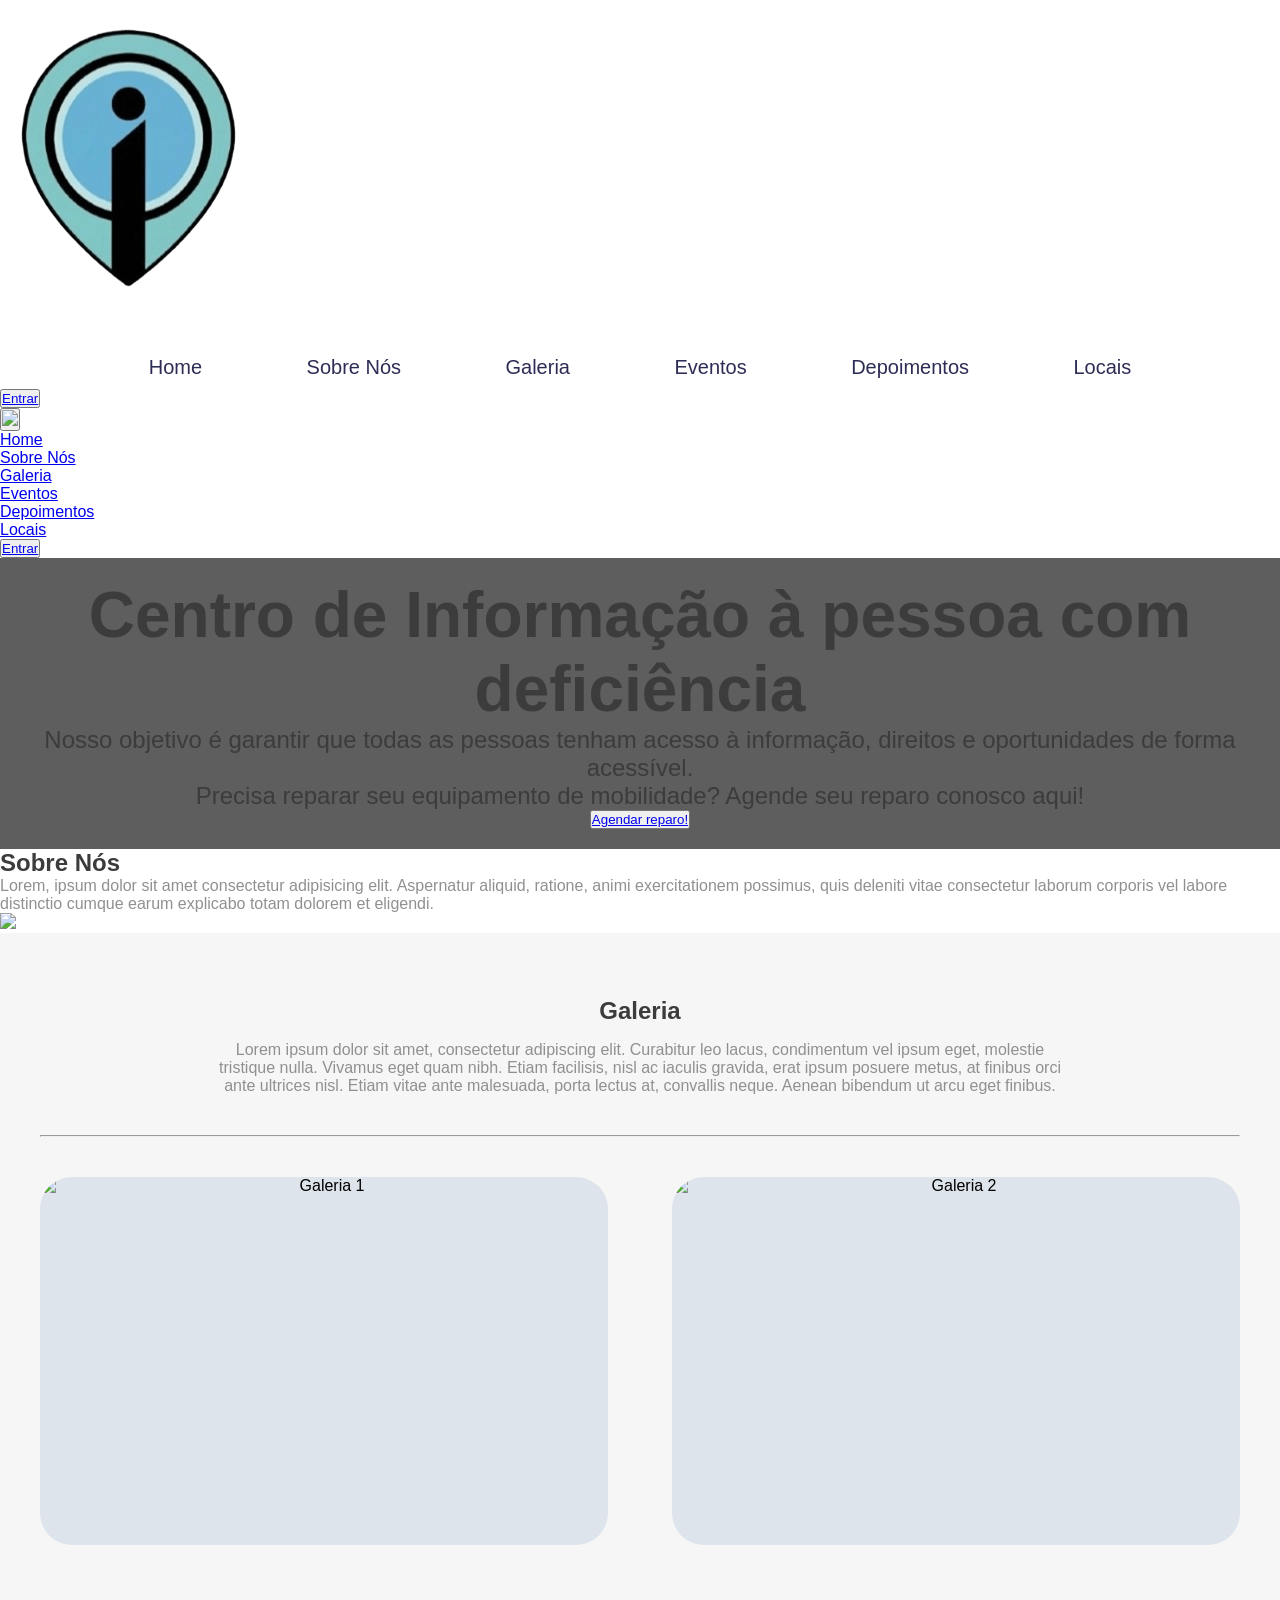
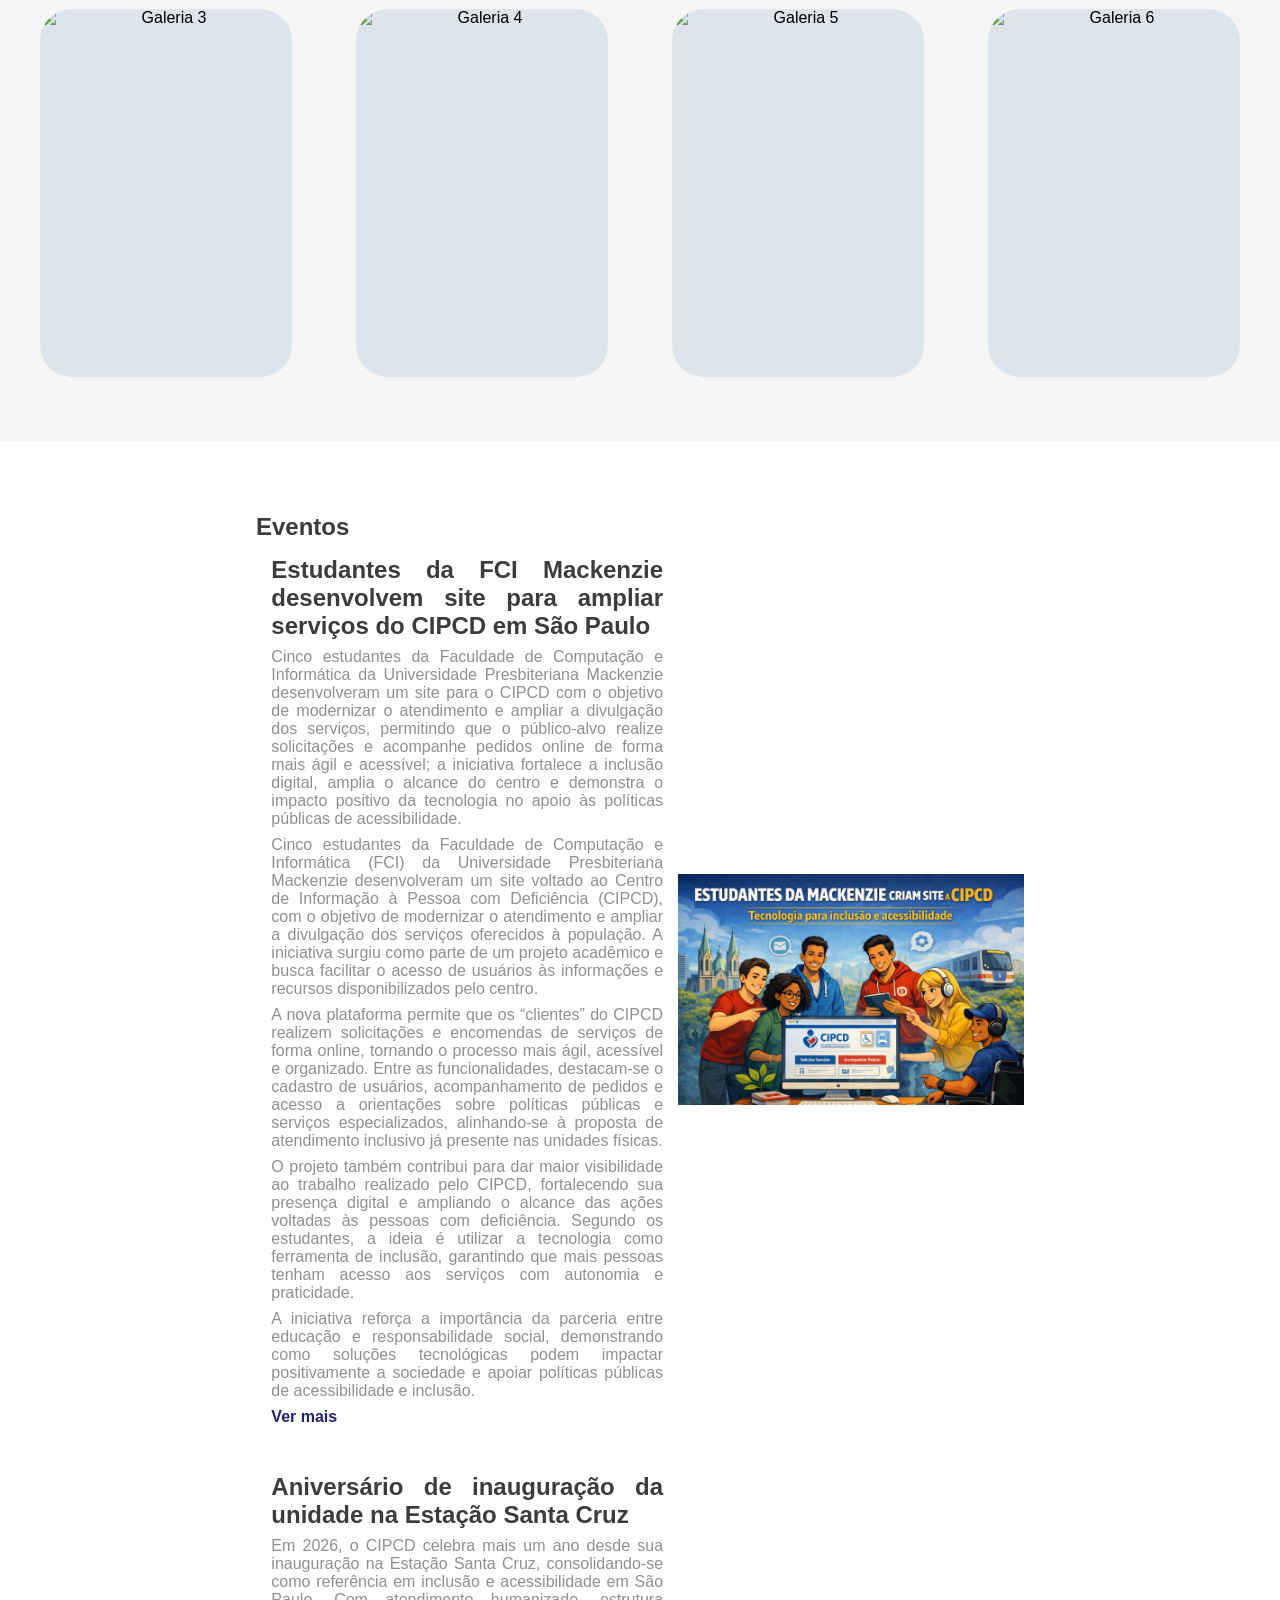
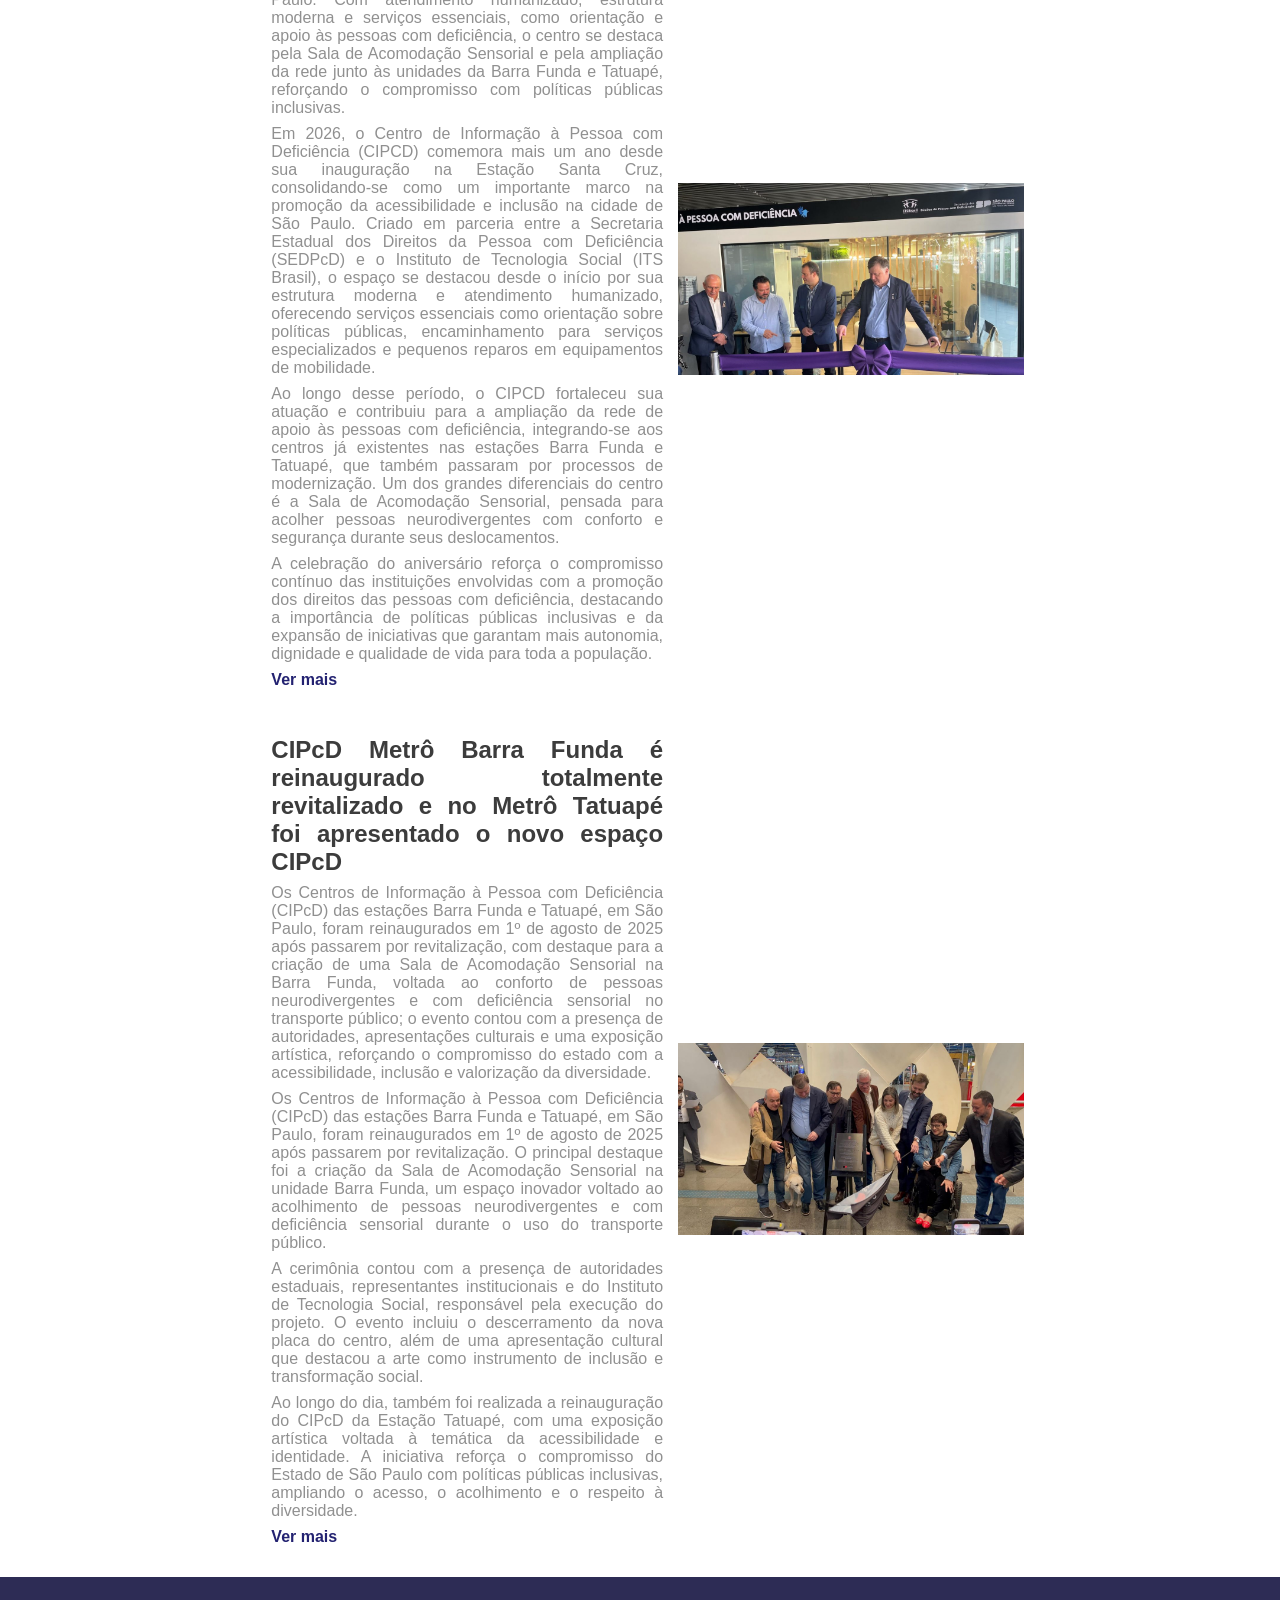
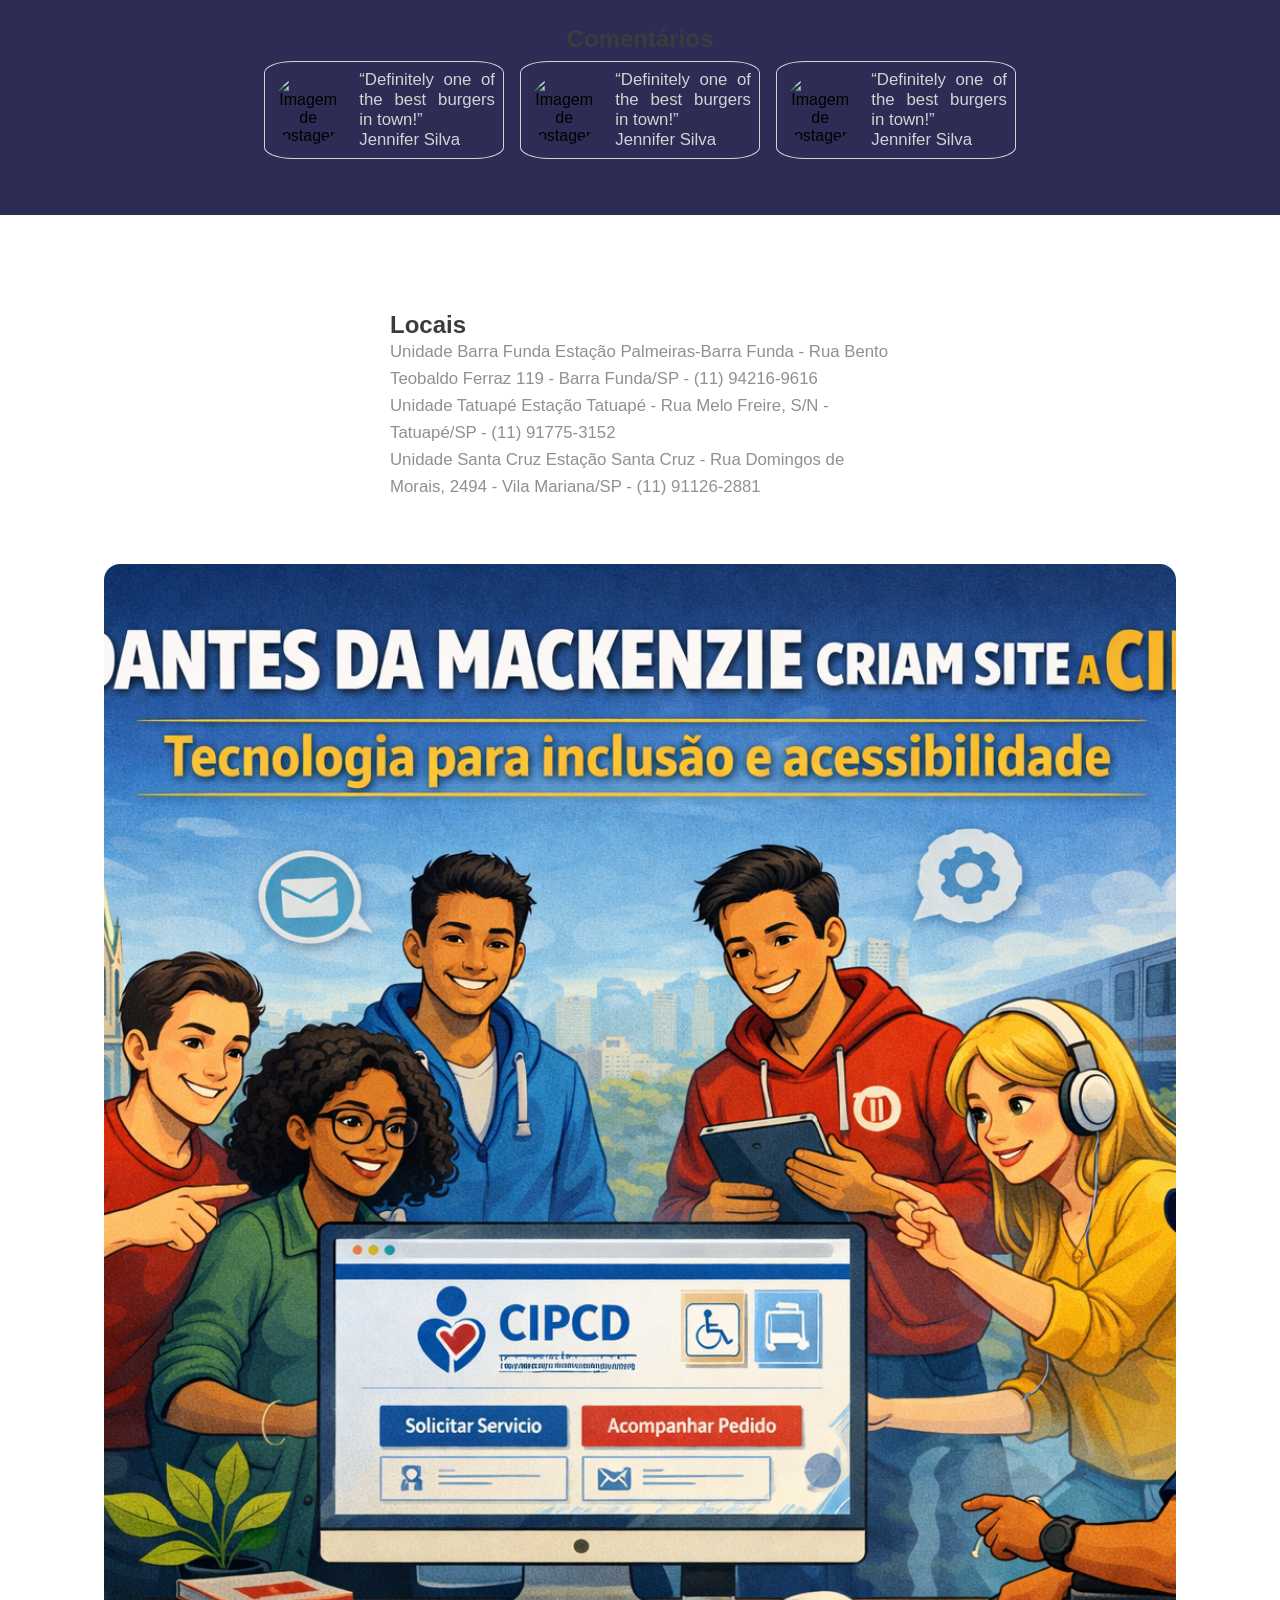
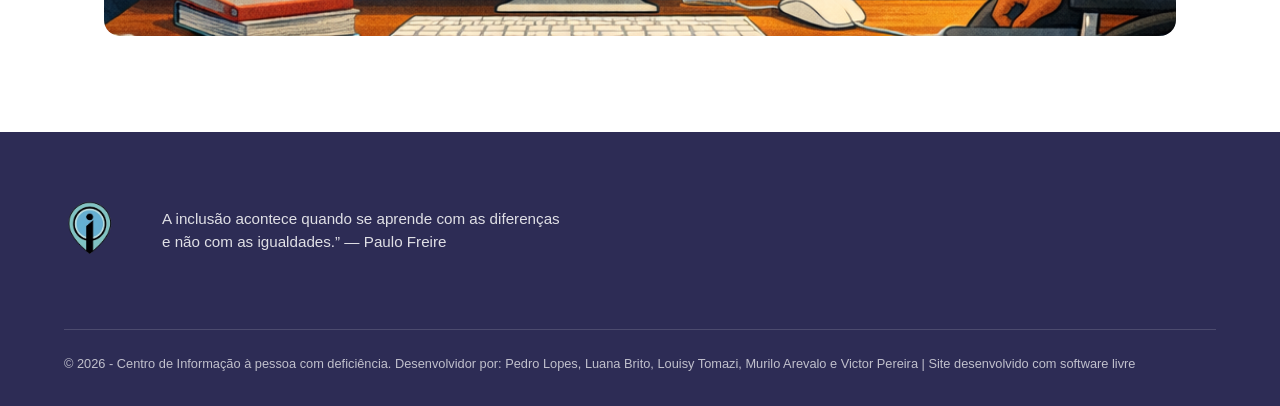
==== commit 4af7b042: "Update index.html Louisy mudou a burocracia dos h2 p h1 v:" ====
--- a/index.html
+++ b/index.html
@@ -61,7 +61,7 @@
     </section>
 
     <section id="sobre-nos">
-        <h1>Sobre Nós</h1>
+        <h2>Sobre Nós</h2>
         <p>Lorem, ipsum dolor sit amet consectetur adipisicing elit. Aspernatur aliquid, ratione,
             animi exercitationem possimus, quis deleniti vitae consectetur laborum corporis vel labore
             distinctio cumque earum explicabo totam dolorem et eligendi.</p>
@@ -72,7 +72,7 @@
     <section id="galeria">
         <div class="container container-galeria">
             <section class="galeria-txt">
-                <h1>Galeria</h1>
+                <h2>Galeria</h2>
                 <p>Lorem ipsum dolor sit amet, consectetur adipiscing elit. Curabitur leo lacus, condimentum vel ipsum
                     eget,
                     molestie tristique nulla. Vivamus eget quam nibh. Etiam facilisis, nisl ac iaculis gravida, erat
@@ -93,7 +93,7 @@
     </section>
 
     <section id="eventos">
-        <h1>Eventos</h1>
+        <h2>Eventos</h2>
         <section>
             <section class="card_evento">
                 <section class="escrita_card_evento">
@@ -221,7 +221,7 @@
 
 
     <section id="eventos-comentarios">
-        <h1>Eventos</h1>
+        <h2>Comentários</h2>
         <section id="flex_comentarios">
             <section class="card_comentarios">
                 <section class="img_comentarios">
@@ -260,7 +260,7 @@
 
     <section id="locais">
         <section>
-            <h1>Locais</h1>
+            <h2>Locais</h2>
             <p>
                 Unidade Barra Funda
                 Estação Palmeiras-Barra Funda
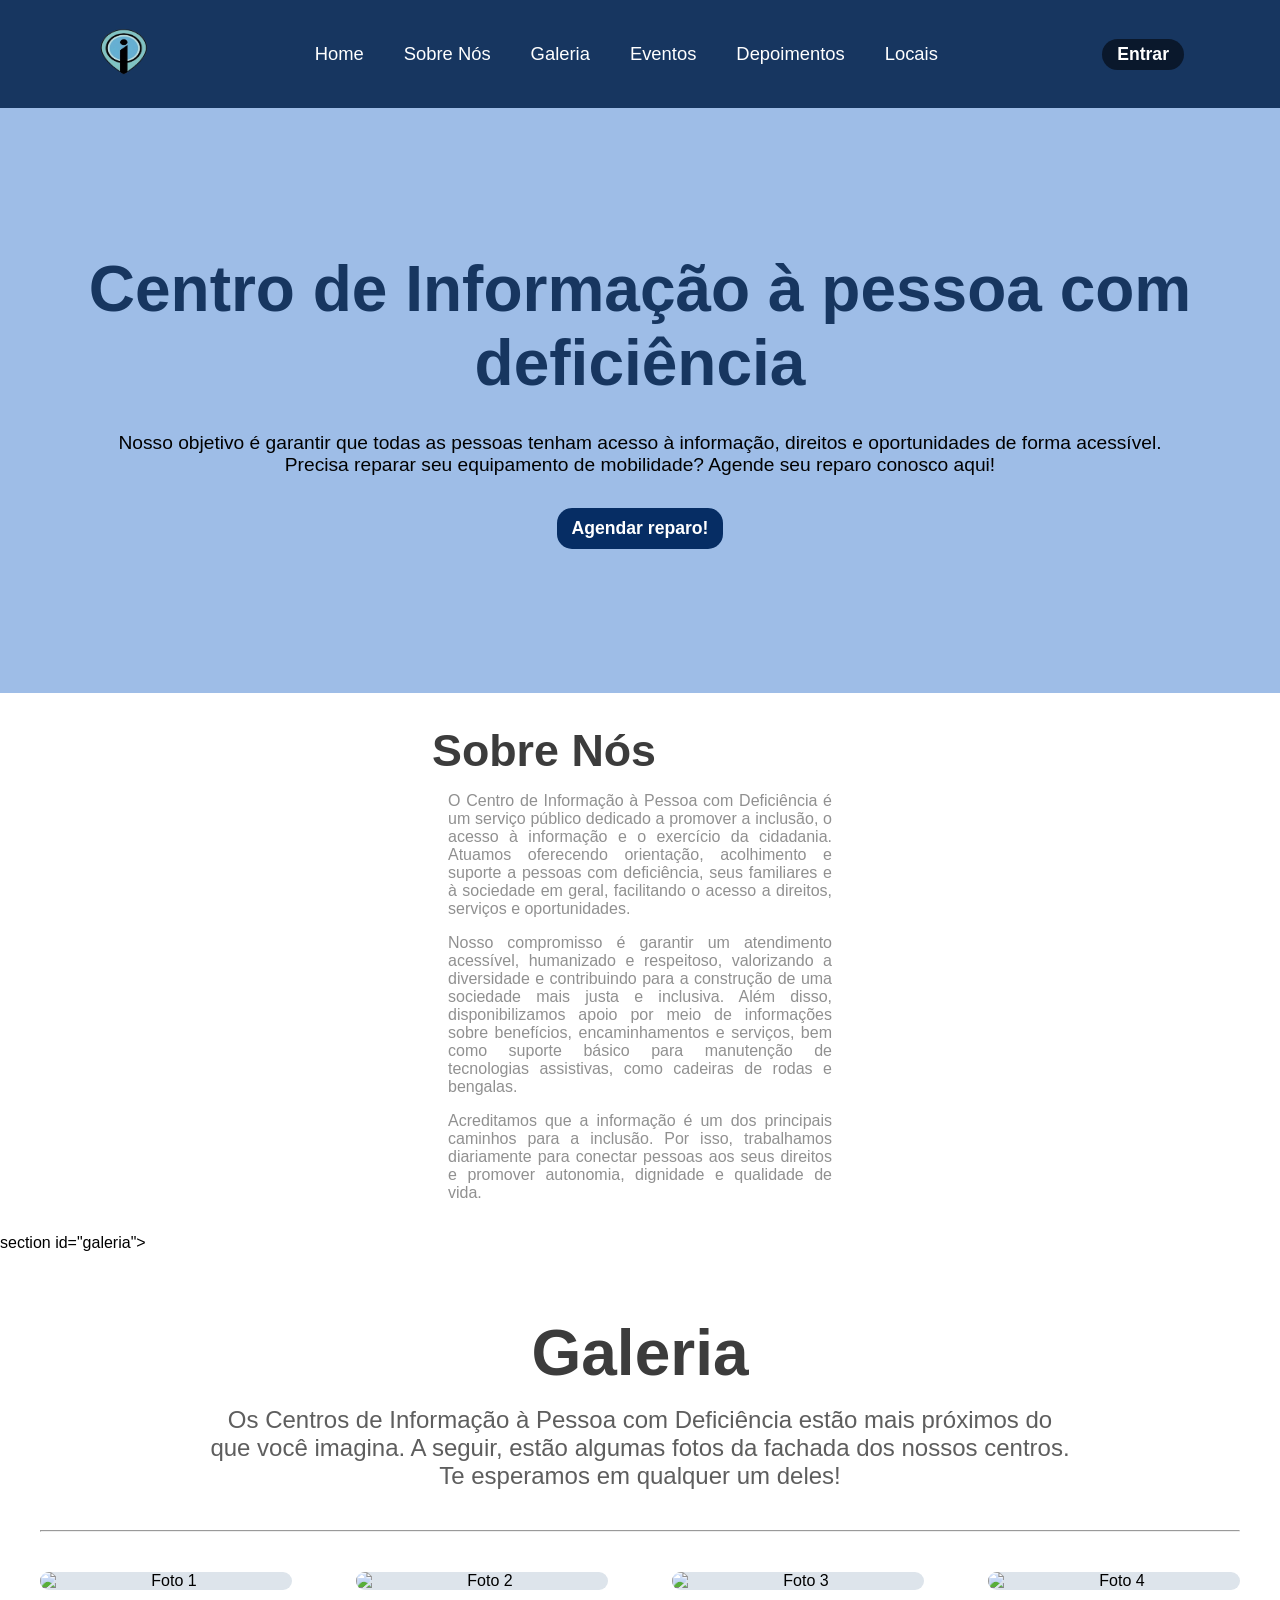
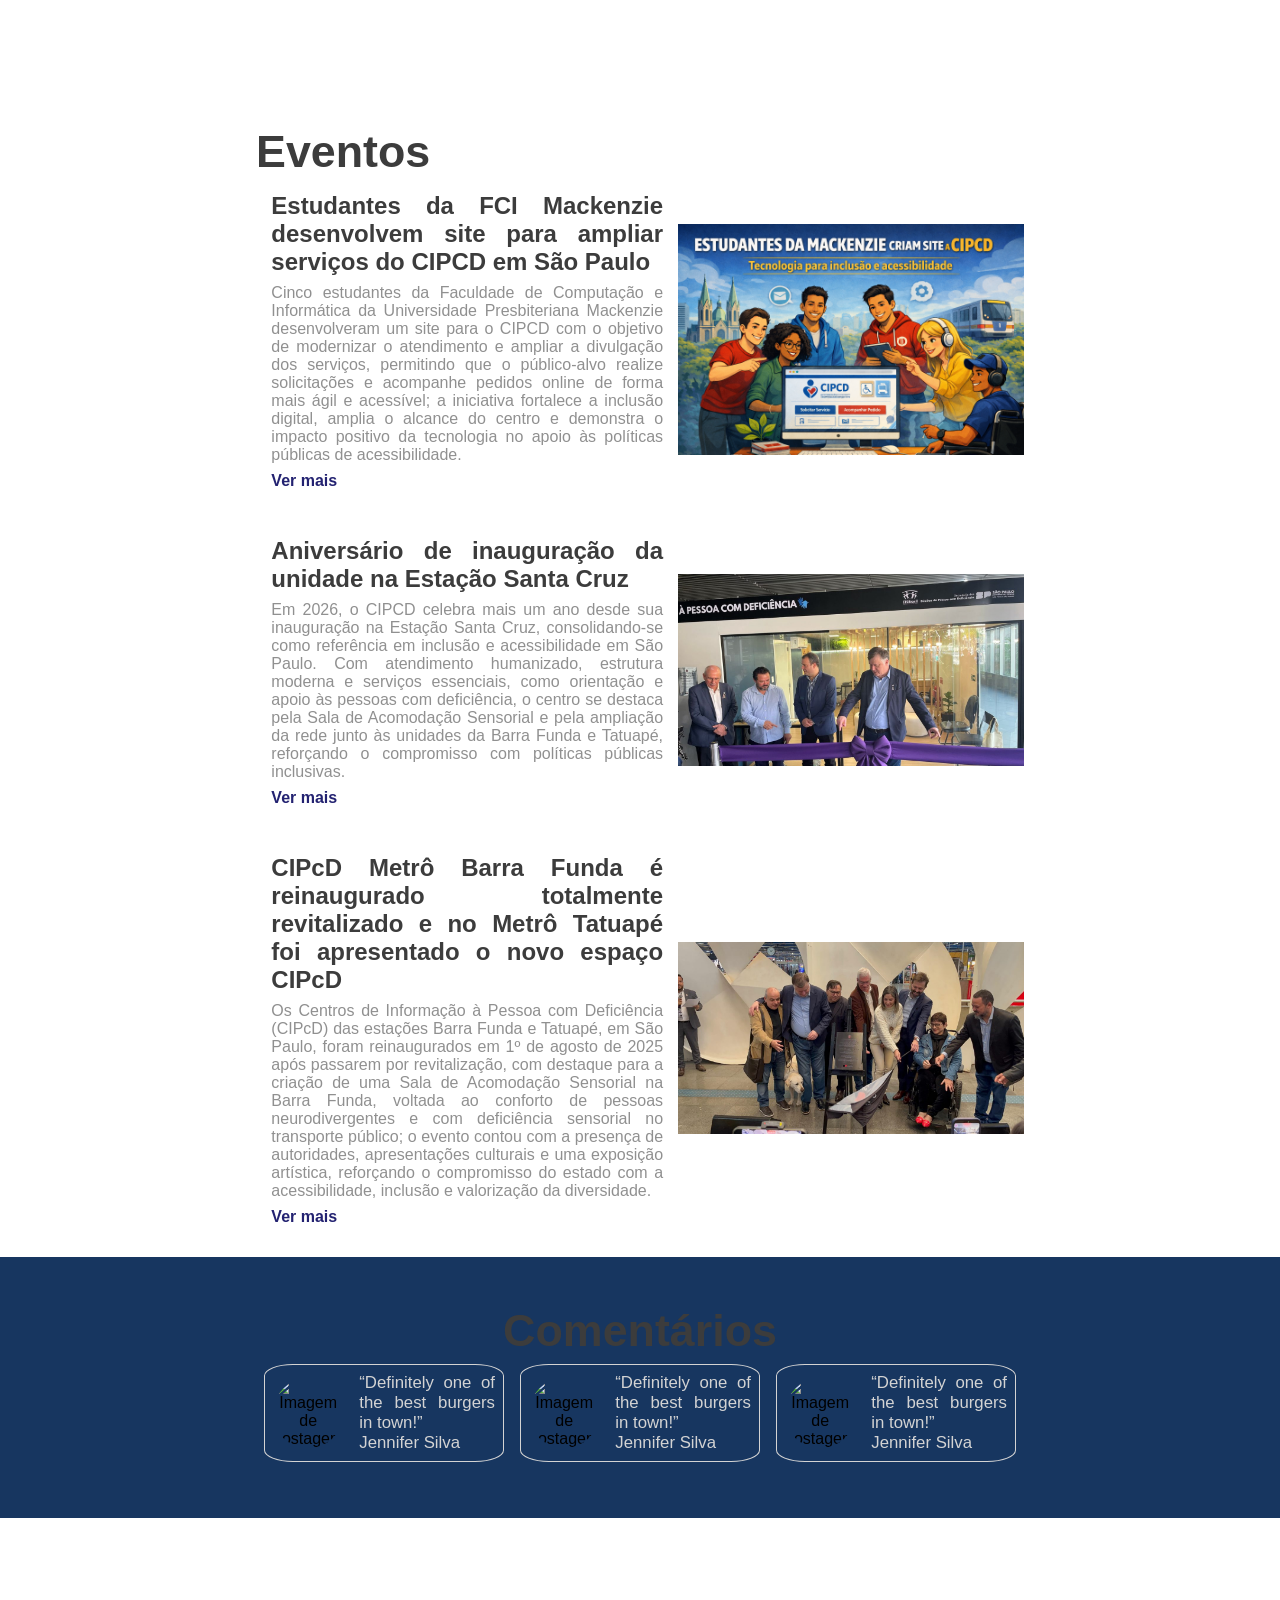
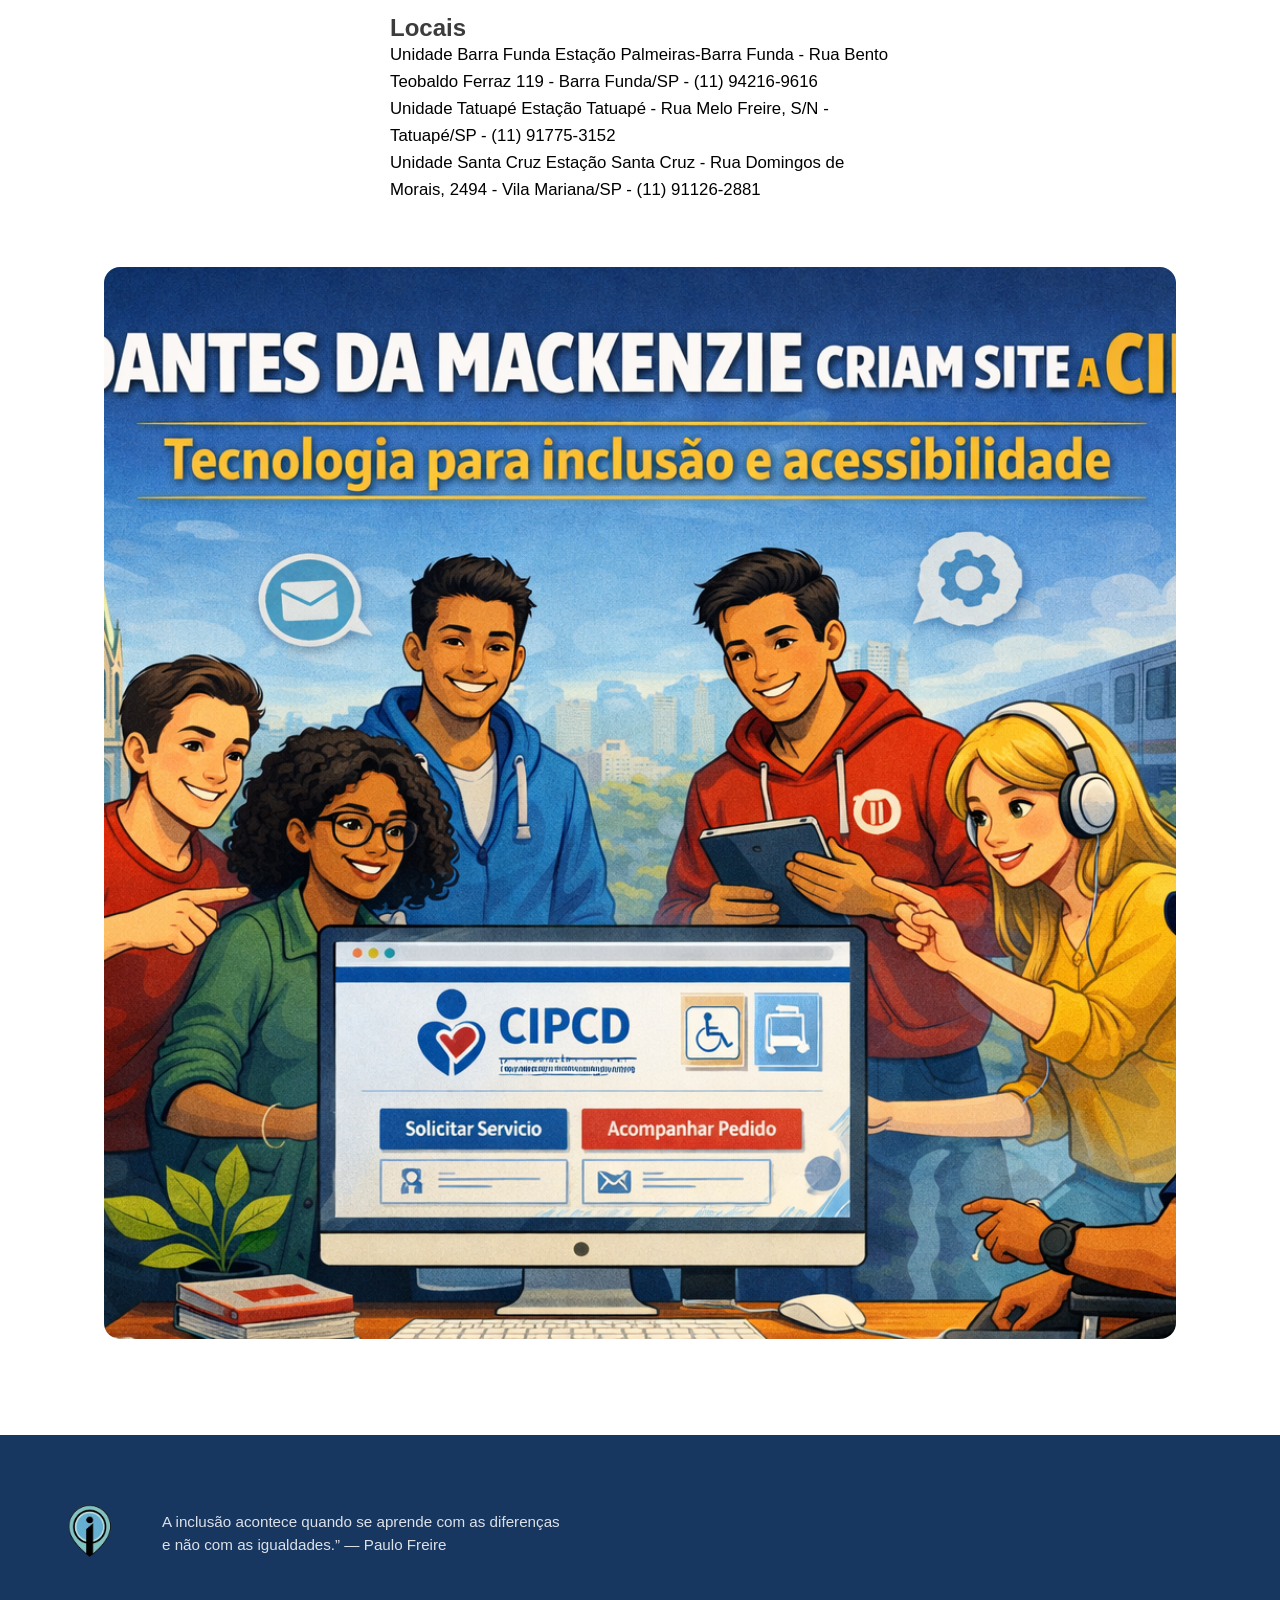
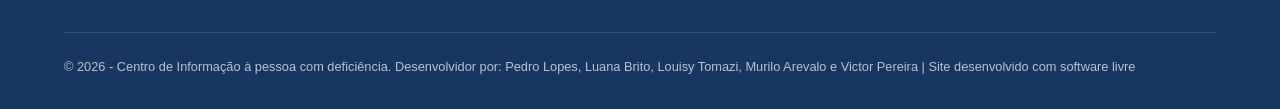
==== commit 3ee8315b: "Fix HTML encoding issues in index.html" ====
--- a/index.html
+++ b/index.html
@@ -61,33 +61,29 @@
     </section>
 
     <section id="sobre-nos">
-        <h2>Sobre Nós</h2>
-        <p>Lorem, ipsum dolor sit amet consectetur adipisicing elit. Aspernatur aliquid, ratione,
-            animi exercitationem possimus, quis deleniti vitae consectetur laborum corporis vel labore
-            distinctio cumque earum explicabo totam dolorem et eligendi.</p>
-        <img
-            src="https://img.freepik.com/psd-premium/link-clique-em-modelo-de-icone-3d-conceito-de-estilo-de-desenho-animado-render-ilustracao_516938-2024.jpg">
-    </section>
-
-    <section id="galeria">
+        <article id="texto-sobre-nos">
+            <h2>Sobre Nós</h2>
+            <p>O Centro de Informação à Pessoa com Deficiência é um serviço público dedicado a promover a inclusão, o acesso à informação e o exercício da cidadania. Atuamos oferecendo orientação, acolhimento e suporte a pessoas com deficiência, seus familiares e à sociedade em geral, facilitando o acesso a direitos, serviços e oportunidades.</p>
+            <p>Nosso compromisso é garantir um atendimento acessível, humanizado e respeitoso, valorizando a diversidade e contribuindo para a construção de uma sociedade mais justa e inclusiva. Além disso, disponibilizamos apoio por meio de informações sobre benefícios, encaminhamentos e serviços, bem como suporte básico para manutenção de tecnologias assistivas, como cadeiras de rodas e bengalas.</p>
+            <p>Acreditamos que a informação é um dos principais caminhos para a inclusão. Por isso, trabalhamos diariamente para conectar pessoas aos seus direitos e promover autonomia, dignidade e qualidade de vida.</p>
+        </article>
+    </section>
+
+    section id="galeria">
         <div class="container container-galeria">
             <section class="galeria-txt">
-                <h2>Galeria</h2>
-                <p>Lorem ipsum dolor sit amet, consectetur adipiscing elit. Curabitur leo lacus, condimentum vel ipsum
-                    eget,
-                    molestie tristique nulla. Vivamus eget quam nibh. Etiam facilisis, nisl ac iaculis gravida, erat
-                    ipsum
-                    posuere metus, at finibus orci ante ultrices nisl. Etiam vitae ante malesuada, porta lectus at,
-                    convallis neque. Aenean bibendum ut arcu eget finibus.</p>
+                <h1>Galeria</h1>
+                <p>Os Centros de Informação à Pessoa com Deficiência estão mais próximos do que você imagina. A seguir, estão algumas fotos da fachada dos nossos centros.
+                    Te esperamos em qualquer um deles!
+                </p>
             </section>
             <hr>
             <section class="galeria-imgs">
-                <img src="galeria1.png" alt="Galeria 1">
-                <img src="galeria2.png" alt="Galeria 2">
-                <img src="galeria3.png" alt="Galeria 3">
-                <img src="galeria1.png" alt="Galeria 4">
-                <img src="galeria2.png" alt="Galeria 5">
-                <img src="galeria3.png" alt="Galeria 6">
+                <img src=".\imagens\foto_centro_2.jpg" alt="Foto 1">
+                <img src=".\imagens\foto_centro_3.jpg" alt="Foto 2">
+                <img src=".\imagens\foto_centro_1.jpg" alt="Foto 3">
+                <img src=".\imagens\foto_centro_4.jpg" alt="Foto 4">
+
             </section>
         </div>
     </section>
--- a/style.css
+++ b/style.css
@@ -1,72 +1,194 @@
-*{
-    margin:0;
-}
-
-#galeria h1, #sobre-nos h1{
+* {
+    font-family: sans-serif;
+    box-sizing: border-box;
+    margin: 0;
+    padding: 0;
+}
+
+#galeria h2,
+#sobre-nos h2,
+#eventos h2,
+#eventos-comentarios h2 {
     font-size: 2.8rem;
 }
 
-#sobre-nos p, #galeria p{
+#sobre-nos p,
+#galeria p {
     font-size: 1rem;
     color: #909090;
 }
 
-#introducao{
-    background-color: #5e5e5e;
-    color: #ffffff;
-    padding: 20px;
+/*--------------------------------Introdução-------------*/
+
+#introducao {
+    background-color: #9ebde7;
+    width: 100%;
+    height: 65vh;
+    margin: 0 0 1rem 0;
+    padding: 2rem 5rem 2rem 5rem;
+    display: flex;
+    flex-direction: column;
+    justify-content: center;
+    align-items: center;
+}
+
+#introducao h1 {
     text-align: center;
-}
-
-.menu{
-    background-color: white;
-}
-.menu ul {
-    list-style-type: none;
+    color: #173660;
+}
+
+#introducao p {
+    font-size: 1.2rem;
+    color: #000;
+    margin: 2rem;
     text-align: center;
-    padding: 0px;
-}
-
-.menu ul li{
-    display: inline-block;
-}
-
-.menu ul li a{
-    font-size: 20px;
-    color: #2d2c55;
+
+}
+
+#btn-int button {
+    border: none;
+    background-color: #062d64;
+    padding: 10px 15px;
+    border-radius: 15px;
+}
+
+#btn-int button:hover {
+    background-color: #285088;
+}
+
+#btn-int button a {
     text-decoration: none;
-    padding: 10px 50px;
-    display: inline-block;
-
-}
-
-.menu ul li img{
-    width: 50px;
-}
-
-
-#eventos{
+    color: #fff;
+    font-weight: 600;
+    font-size: 1.1rem;
+}
+/*Sobre Nos*/
+#sobre-nos{
+    display: flex;
+    margin: 0 25rem;
+}
+
+#texto-sobre-nos{
+    padding: 1rem 2rem;
+}
+#texto-sobre-nos p{
+    margin: 1rem;
+    text-align: justify;
+}
+
+/*--MENU---*/
+
+header {
+    width: 100%;
+    background-color: #173660;
+}
+
+.menu {
+    display: flex;
+    justify-content: space-between;
+    padding: 1.5rem 6rem;
+}
+
+.logo {
+    display: flex;
+    align-items: center;
+    width: 5%;
+    height: 5%;
+
+}
+
+.logo img {
+    width: 110px;
+    height: 60px;
+}
+
+.menu-list {
+    display: flex;
+    align-items: center;
+}
+
+.menu-list ul {
+    display: flex;
+    justify-content: center;
+    list-style: none;
+}
+
+.menu-item {
+    margin: 0 15px;
+}
+
+.menu-link {
+    padding: 10px 5px;
+    text-decoration: none;
+    font-size: 1.15rem;
+    color: #ffff;
+    font-weight: 500;
+}
+
+.menu-link:hover {
+    background-color: #285088;
+    border-radius: 5px;
+    cursor: pointer;
+}
+
+.menu-btn {
+    display: flex;
+    justify-content: center;
+    align-items: center;
+}
+
+.menu-btn button {
+    border: none;
+    background-color: #0a182c;
+    padding: 5px 15px;
+    border-radius: 20px;
+}
+
+.menu-btn button:hover {
+    background-color: #2f5fa3;
+    cursor: pointer;
+}
+
+.menu-btn button a {
+    text-decoration: none;
+    color: #fff;
+    font-weight: 600;
+    font-size: 1.1rem;
+}
+
+.mobile-menu-icon {
+    display: none;
+}
+
+.mobile-menu {
+    display: none;
+}
+
+/*---EVENTOS-----*/
+
+#eventos {
     width: 60%;
     margin: 0 20%;
     padding-top: 4.5rem;
 }
 
-#eventos p{
+#eventos p {
     font-size: 1rem;
     margin-bottom: 0.5rem;
-    color: #909090;;
-}
-
-#eventos h1{
+    color: #909090;
+    ;
+}
+
+#eventos h1 {
     margin-bottom: 2rem;
 }
 
-#eventos h3{
+#eventos h3 {
     font-size: 1.5rem;
     margin-bottom: 0.5rem;
 }
 
-#eventos button{
+#eventos button {
     background-color: transparent;
     font-size: 1rem;
     border: none;
@@ -74,58 +196,58 @@
     color: #232271;
 }
 
-#eventos button:hover{
+#eventos button:hover {
     color: #4744e5;
     cursor: pointer;
 }
 
-.card_evento{
+.card_evento {
     display: flex;
     text-align: left;
     align-items: center;
     margin-bottom: 1rem;
 }
 
-.escrita_card_evento{
+.escrita_card_evento {
     flex: 55%;
     text-align: justify;
     padding: 2%;
 }
 
-.img_card_evento{
+.hide {
+    display: none;
+}
+
+.img_card_evento {
     flex: 45%;
 }
 
-.img_evento, #eventos-comentarios img{
-    width: 100%;
-}
-
-#eventos-comentarios h1, #eventos h1{
-    font-size: 2.8rem;
-}
-
-#eventos-comentarios{
+.img_evento,
+#eventos-comentarios img {
+    width: 100%;
+}
+
+#eventos-comentarios {
     width: 100%;
     text-align: center;
-    background-color: #2d2c55;
+    background-color: #173660;
     padding: 3rem 0;
 }
 
-#eventos-comentarios h1{
+#eventos-comentarios h1 {
     color: white;
     margin-bottom: 2rem;
 }
 
-#flex_comentarios{
+#flex_comentarios {
     display: flex;
     width: 60%;
     margin: 0 20%;
     align-content: space-between;
 }
 
-.card_comentarios{
+.card_comentarios {
     flex: 33%;
-    flex-direction: row;
     display: flex;
     align-items: center;
     margin: 0.5rem;
@@ -133,24 +255,24 @@
     border-radius: 12%;
 }
 
-.img_comentarios{
+.img_comentarios {
     flex: 30%;
     padding: 0.5rem;
 }
 
-.img_comentarios img{
-    width: 100%;
-    height:4rem;
+.img_comentarios img {
+    width: 100%;
+    height: 4rem;
     clip-path: ellipse(50% 50%);
 }
 
-.escrita_comentarios{
+.escrita_comentarios {
     flex: 70%;
     text-align: justify;
     padding: 0.5rem;
 }
 
-.escrita_comentarios p{
+.escrita_comentarios p {
     font-size: 1.05rem;
     color: #d3d3d3;
 }
@@ -168,27 +290,28 @@
 }
 
 
-#locais > section:first-child {
+#locais>section:first-child {
     flex: 1;
     min-width: 300px;
     max-width: 500px;
 }
 
 #locais h1 {
-    color: #2d2c55;
+    color: #173660;
     font-size: 2.8rem;
     margin-bottom: 1.5rem;
     font-weight: bold;
 }
 
 #locais p {
-    color: #909090;;
+    color: #000;
+    ;
     line-height: 1.6;
     font-size: 1.05rem;
 }
 
 
-#locais > section:last-child {
+#locais>section:last-child {
     flex: 1;
     min-width: 300px;
     max-width: 450px;
@@ -206,7 +329,7 @@
 }
 
 .rodape {
-    background-color: #2d2c55 !important;
+    background-color: #173660 !important;
     color: #ffffff;
     padding: 4rem 5% 2rem;
     width: 100%;
@@ -216,7 +339,7 @@
 }
 
 
-.rodape > section:first-child {
+.rodape>section:first-child {
     display: flex;
     align-items: center;
     gap: 3rem;
@@ -226,11 +349,11 @@
     max-width: 1200px;
 }
 
-.rodape > section:first-child img {
+.rodape>section:first-child img {
     max-width: 50px;
 }
 
-.rodape > section:first-child p {
+.rodape>section:first-child p {
     font-size: 0.95rem;
     line-height: 1.5;
     max-width: 400px;
@@ -258,7 +381,7 @@
 }
 
 :root {
-    --primary: #2d2c55;
+    --primary: #173660;
     --light: #F6F6F6;
     --light-variation: #e8e8e8;
     --dark: #3c3c3c;
@@ -266,18 +389,13 @@
 
 }
 
-* {
-    font-family: sans-serif;
-    box-sizing: border-box;
-    margin: 0;
-    padding: 0;
-}
-
-h1{
+
+h1 {
     font-size: 4rem;
 }
 
-p, span{
+p,
+span {
     font-size: 1.5rem;
 }
 
@@ -334,21 +452,95 @@
 .galeria-imgs {
     display: grid;
     grid-template-columns: 1fr 1fr 1fr 1fr;
-    grid-template-rows: 1fr 1fr;
+    grid-template-rows: 1fr;
     gap: 4rem;
     width: 100%;
-    height: 800px;
 }
 
 .galeria-imgs img {
+    width: 100%;
     background-color: rgb(221, 228, 235);
     content: "";
     object-fit: cover;
     border-radius: 2rem;
 }
 
-.galeria-imgs img:nth-child(1),
-.galeria-imgs img:nth-child(2)
-{
-    grid-column-end: span 2;
-}
+
+
+
+@media (max-width: 900px) {
+    /*-------------------------menu-----------------------*/
+    .menu {
+        padding: 1.5rem 4rem;
+    }
+
+    .menu-item {
+        display: none;
+    }
+
+    .menu-btn {
+        display: none;
+    }
+
+
+    .mobile-menu-icon {
+        display: flex;
+        justify-content: center;
+        width: 50px;
+
+    }
+
+    .mobile-menu-icon img {
+        width: 100%;
+    }
+
+    .mobile-menu-icon button {
+        background-color: transparent;
+        border: none;
+        cursor: pointer;
+    }
+
+    .mobile-menu ul {
+        display: flex;
+        flex-direction: column;
+        text-align: center;
+        padding-bottom: 1rem;
+    }
+
+    .mobile-menu .menu-item {
+        display: block;
+        padding-top: 1.2rem;
+    }
+
+    .mobile-menu .menu-btn {
+        display: block;
+        padding: 1rem 2rem;
+    }
+
+    .mobile-menu .menu-btn button {
+        width: 100%;
+
+    }
+
+    .open {
+        display: block;
+    }
+
+    /*-------------------------evento-----------------------*/
+
+    .card_evento {
+        flex-direction: column;
+    }
+
+    #eventos {
+        width: 80%;
+        margin: 0 10%;
+    }
+
+    /*-------------------------evento-comentarios-----------------------*/
+
+    #flex_comentarios {
+        flex-direction: column;
+    }
+
+}
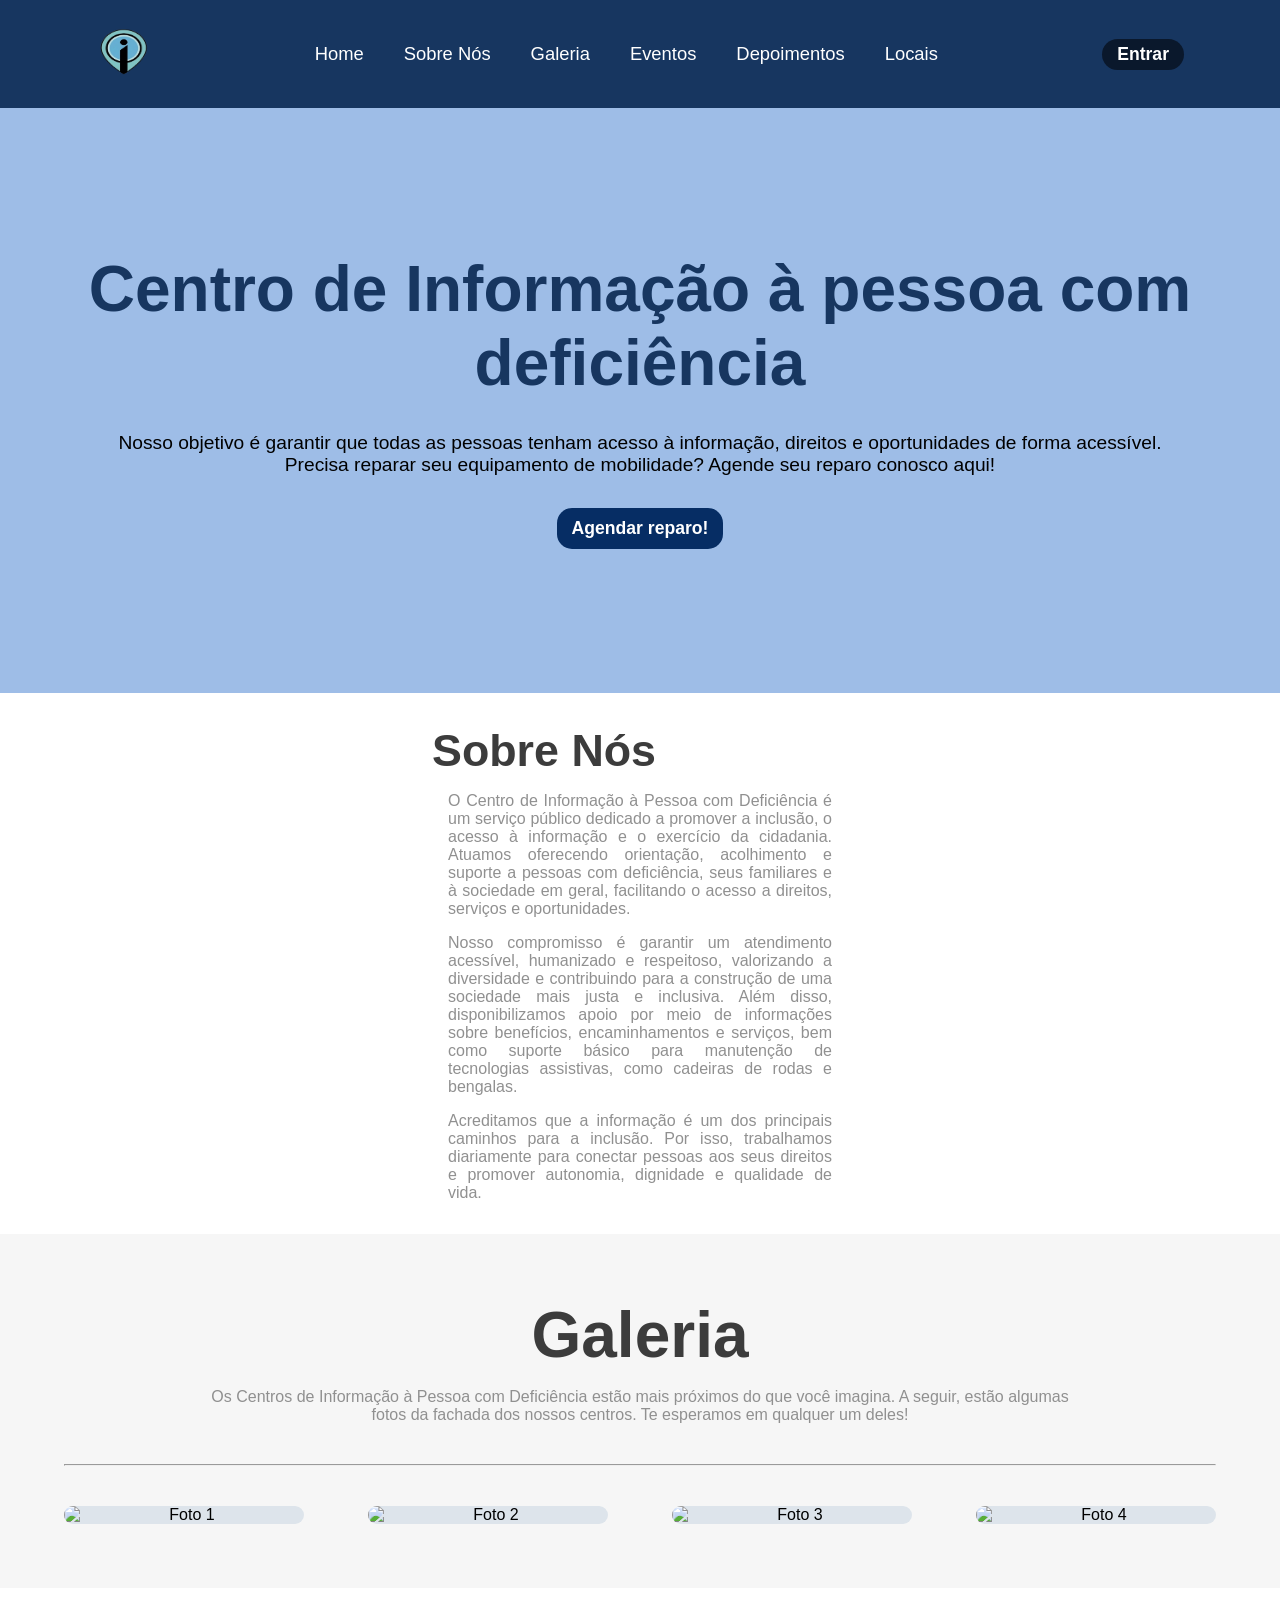
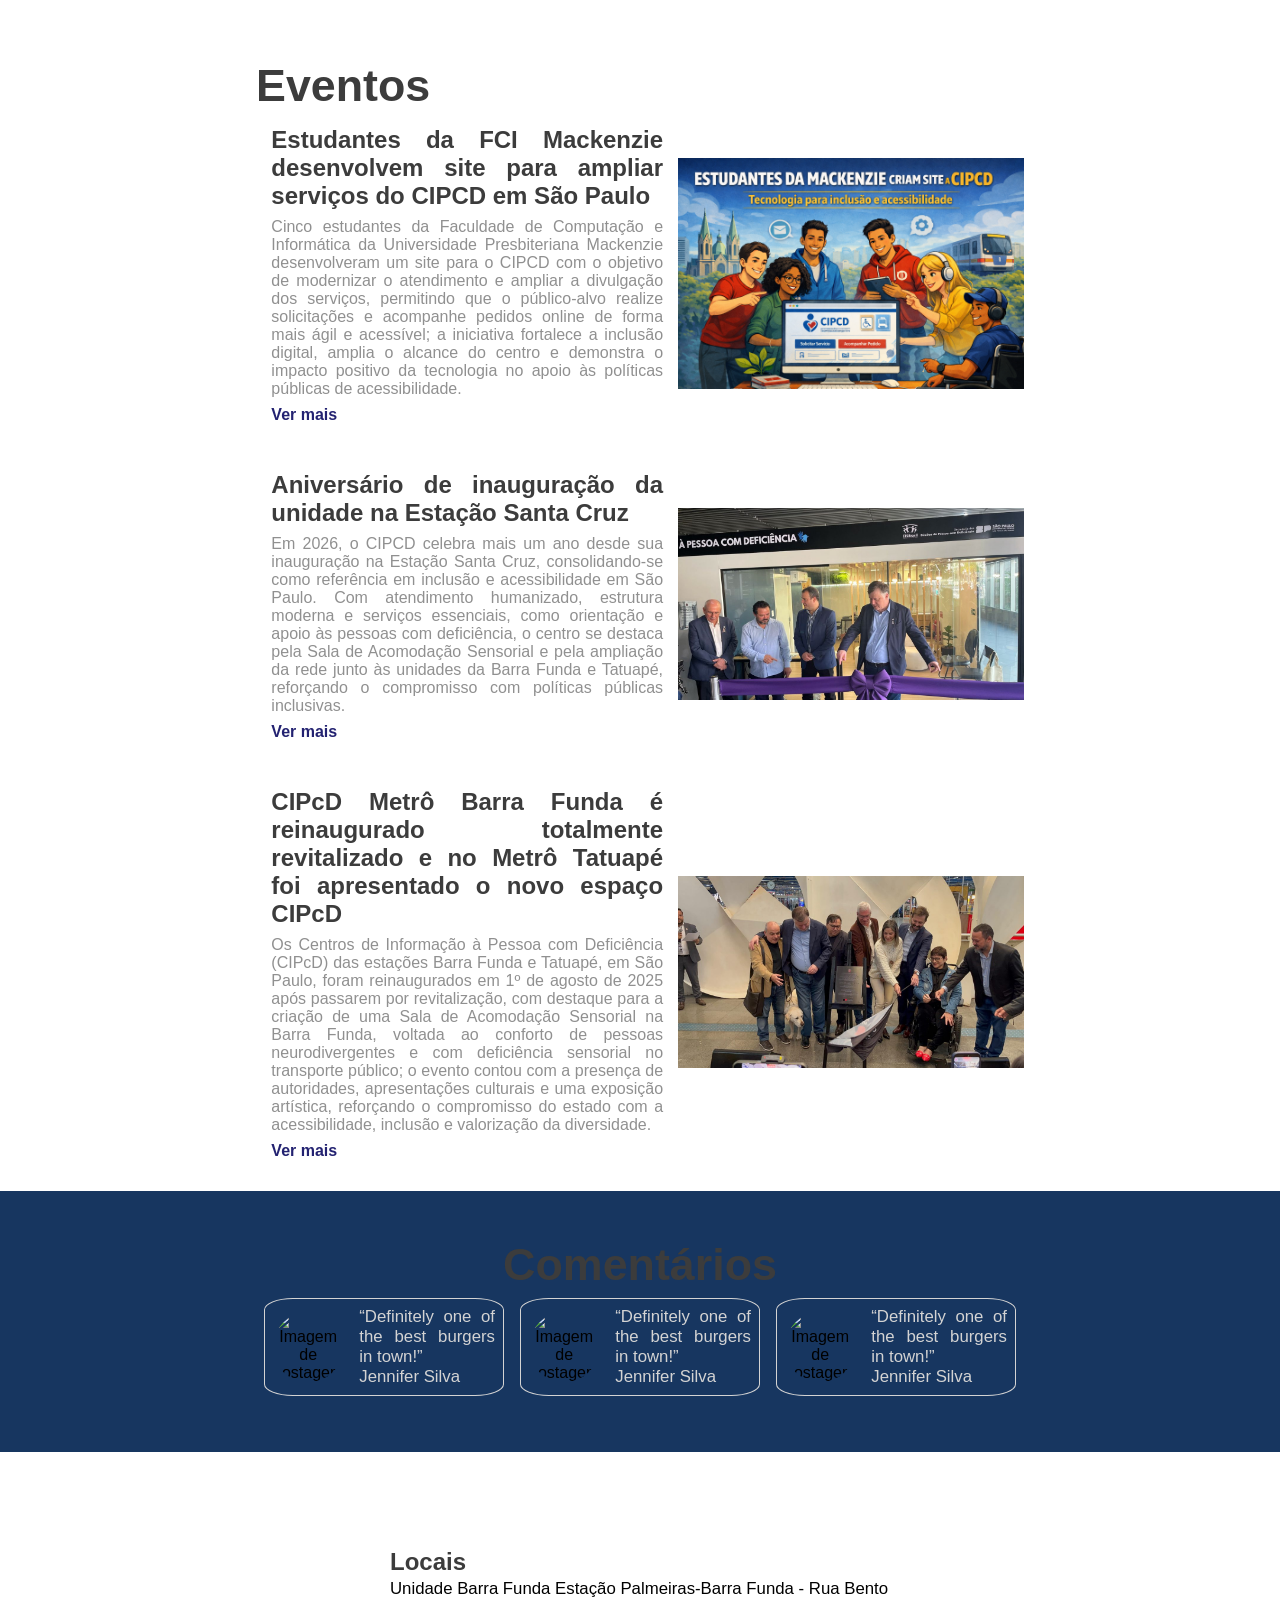
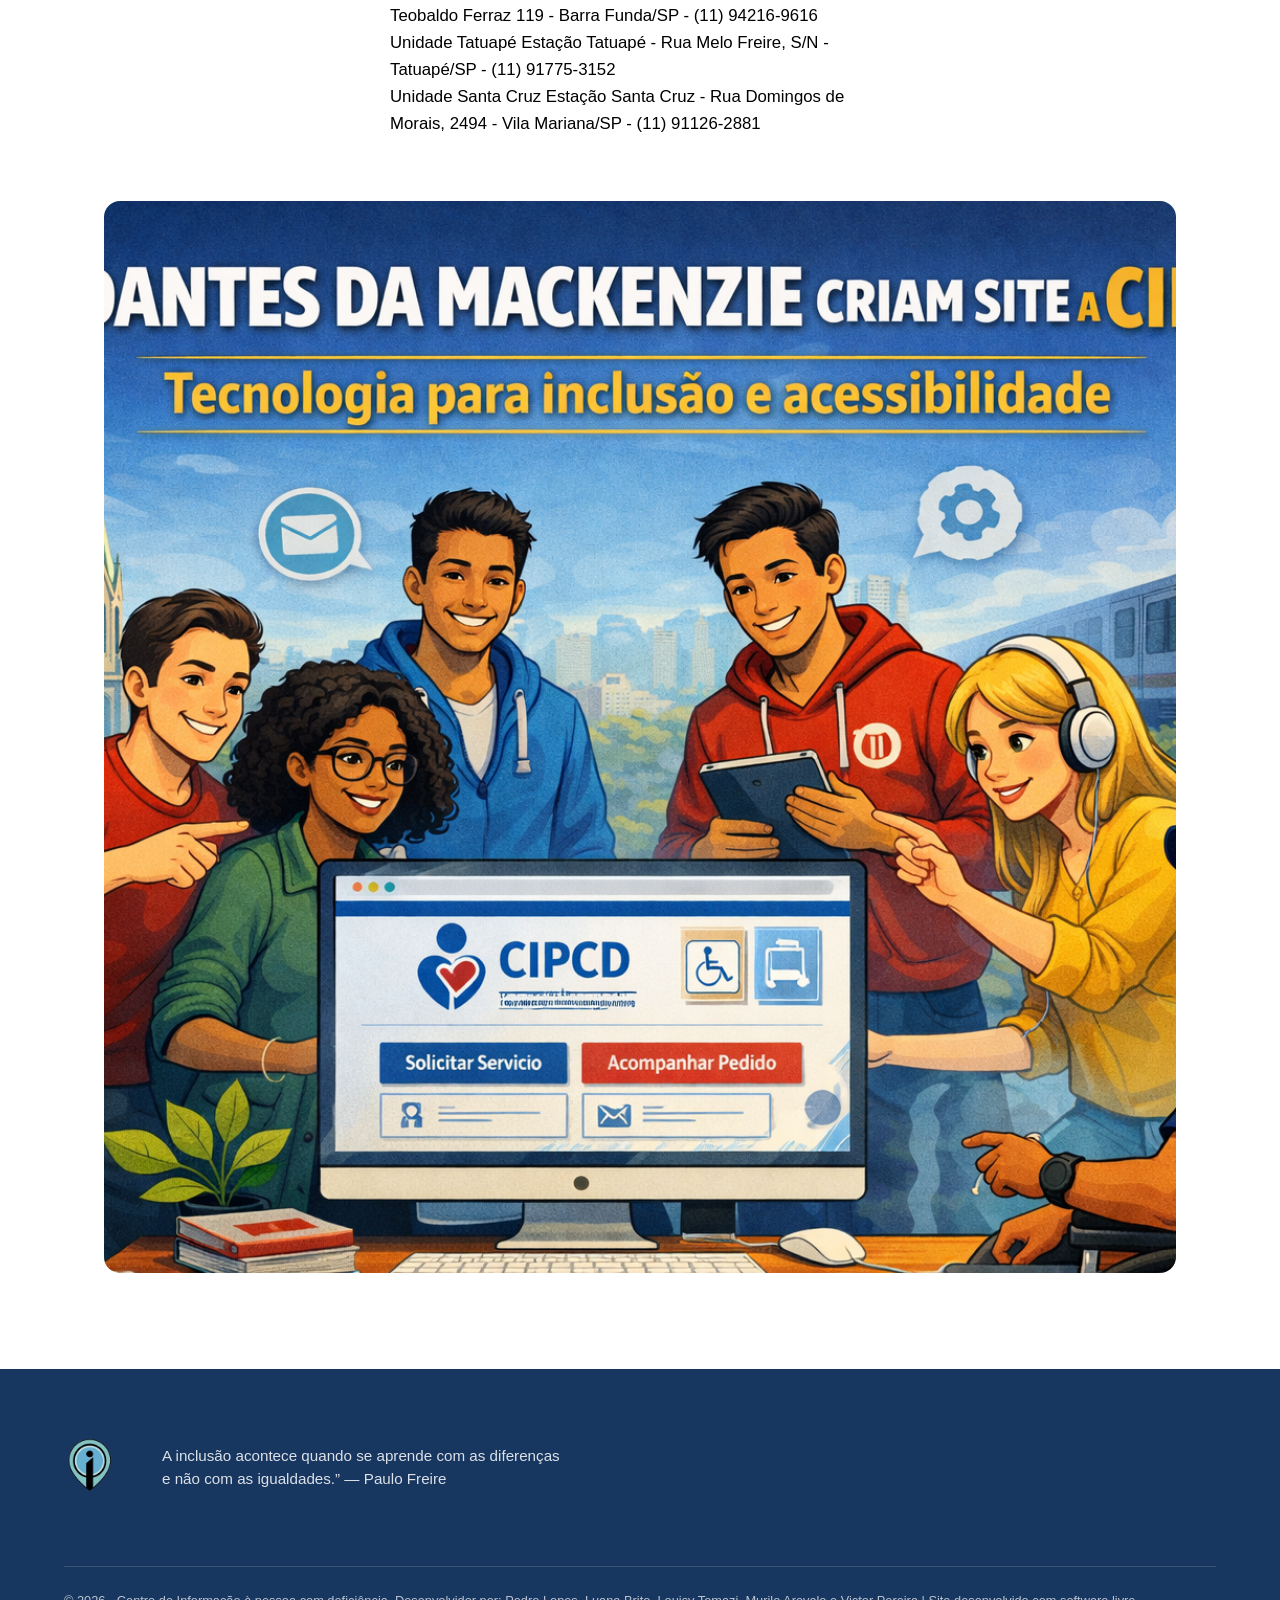
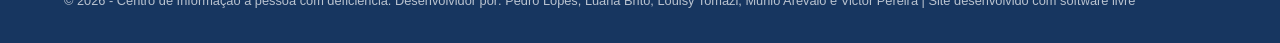
==== commit bd6cee41: "Merge branch 'main' of https://github.com/Luanaxs4/projeto-borboleta-web-mobile" ====
--- a/index.html
+++ b/index.html
@@ -25,7 +25,7 @@
                 </ul>
             </section>
             <section class="menu-btn">
-                <button><a href="entrar.html">Entrar</a></button>
+                <button><a href="calendar.html">Entrar</a></button>
             </section>
 
             <section class="mobile-menu-icon">
@@ -69,7 +69,7 @@
         </article>
     </section>
 
-    section id="galeria">
+    <section id="galeria">
         <div class="container container-galeria">
             <section class="galeria-txt">
                 <h1>Galeria</h1>
--- a/style.css
+++ b/style.css
@@ -421,7 +421,8 @@
 }
 
 .container {
-    width: 1200px;
+    width: 90vw;
+    max-width: 1200px;
     margin: 0 auto;
 }
 
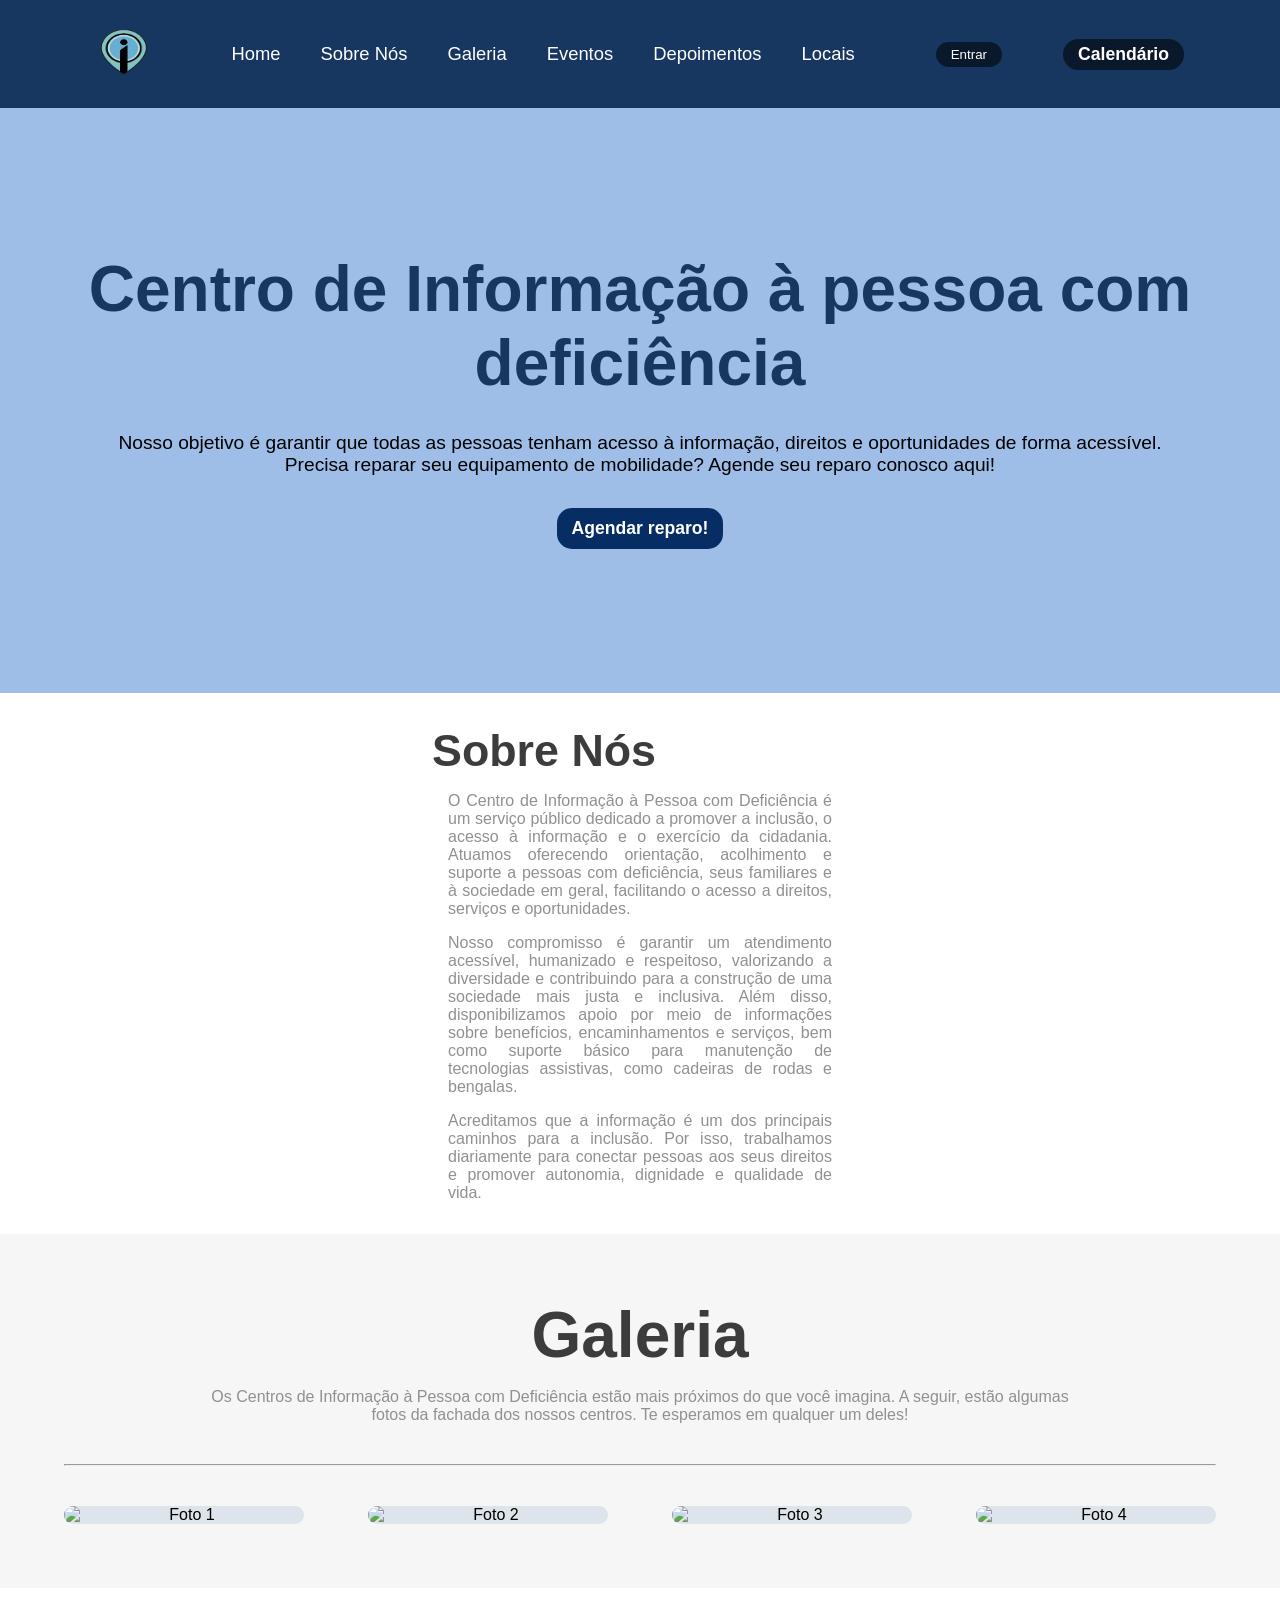
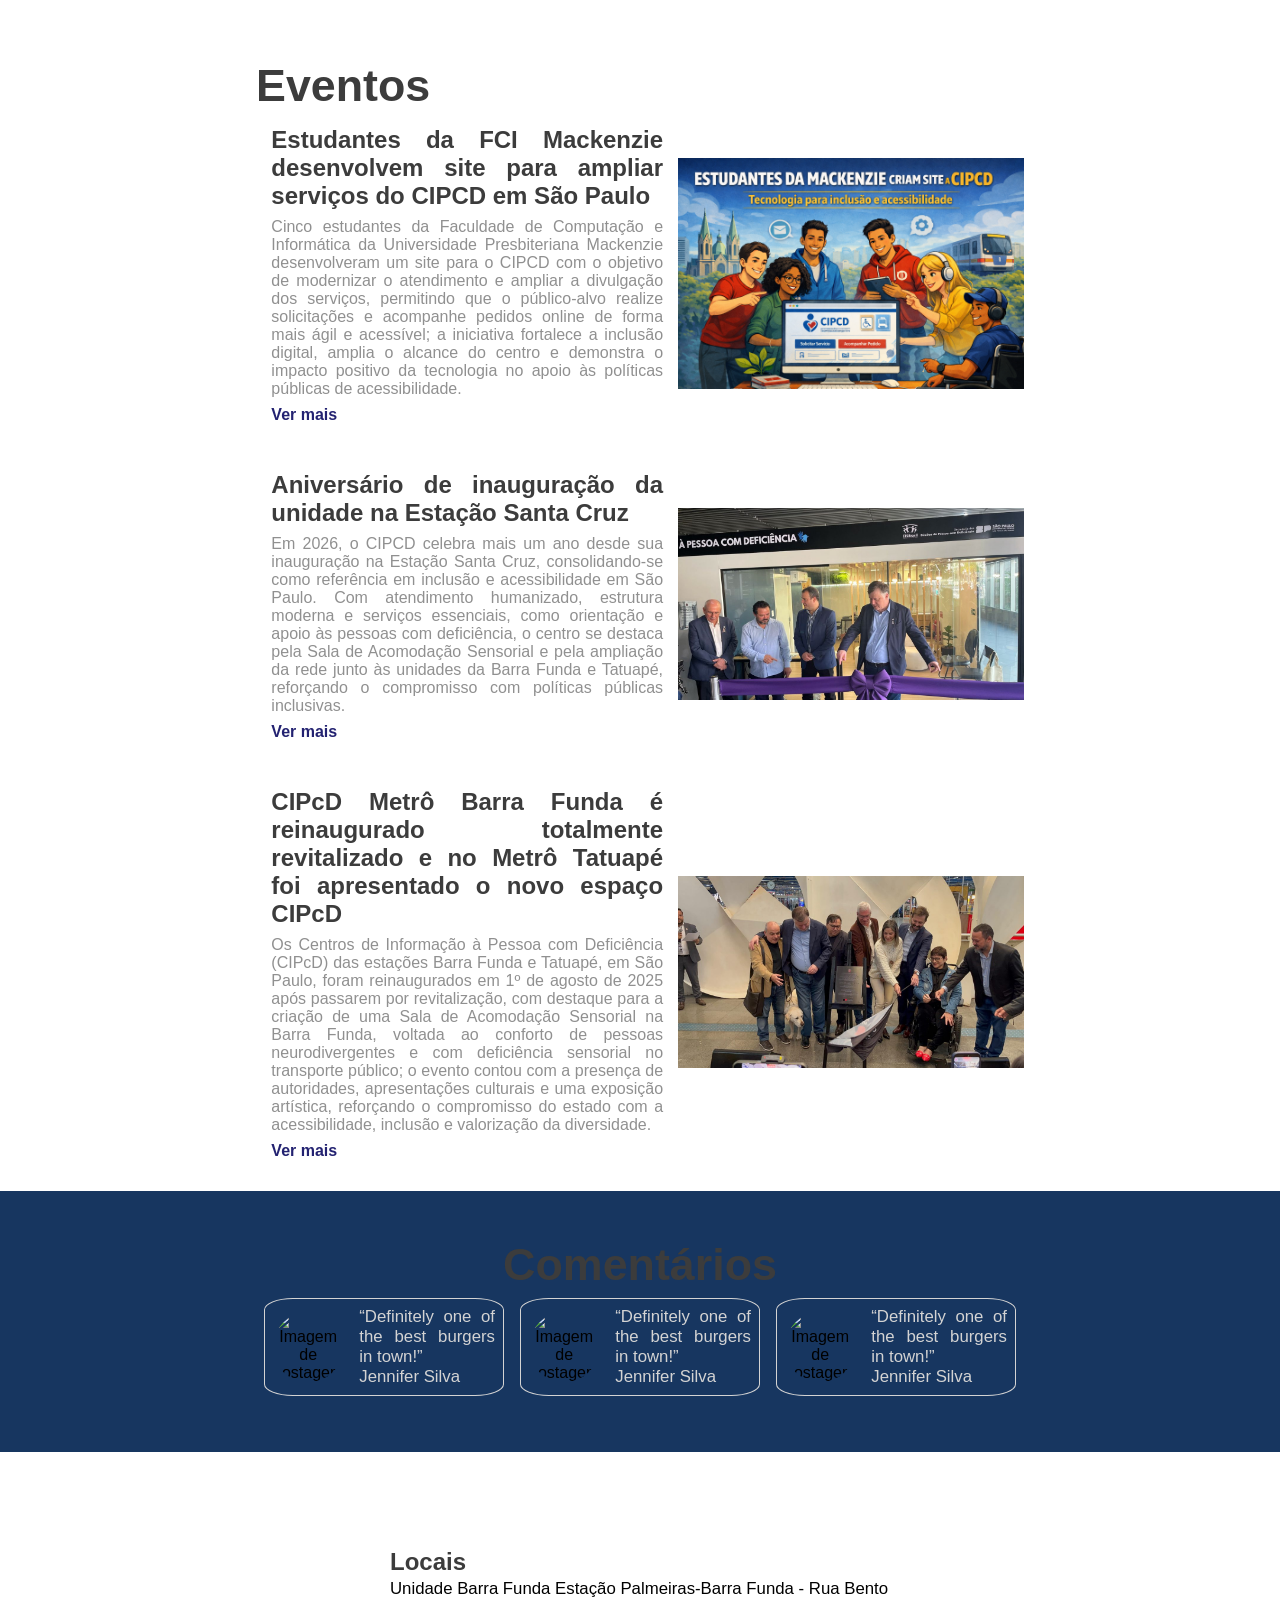
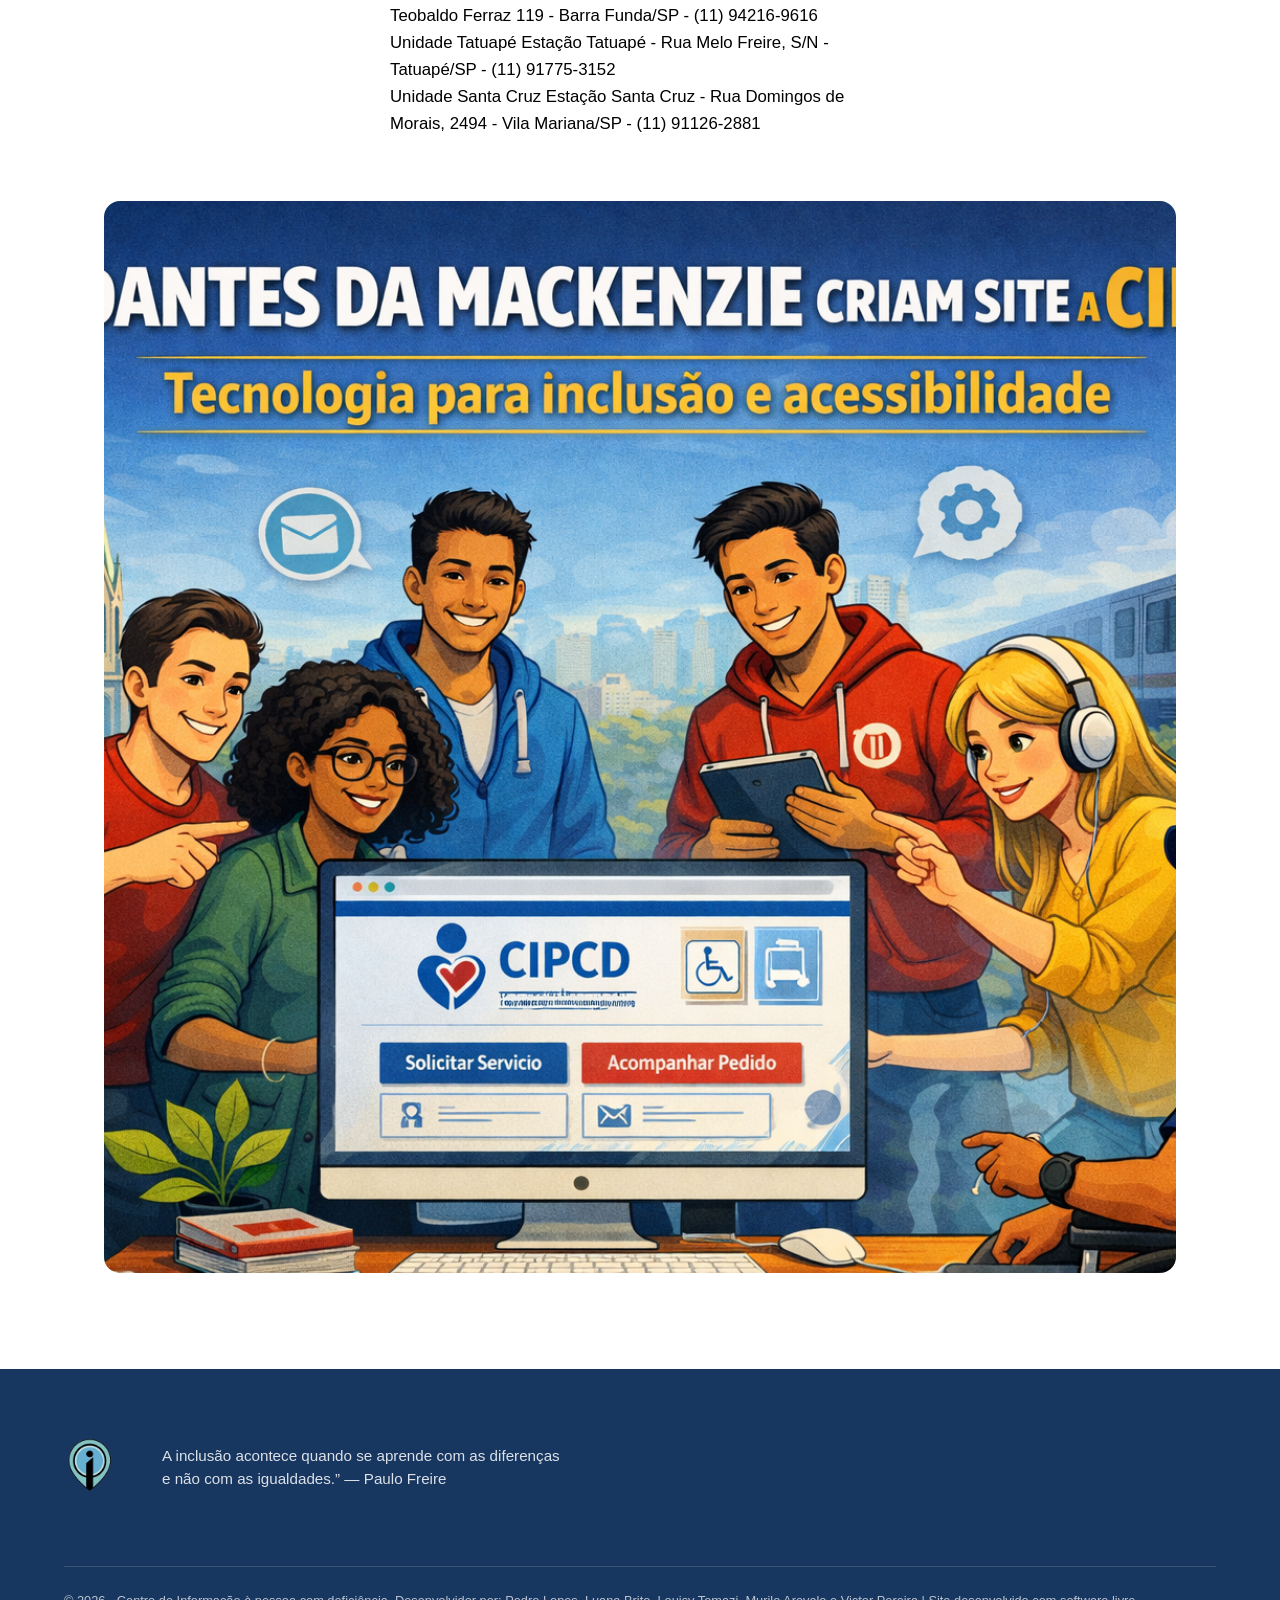
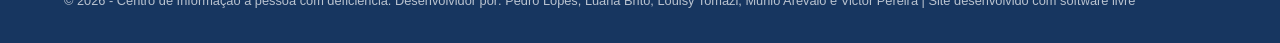
==== commit b9b930fa: "feat: Demo entrar modal" ====
--- a/index.html
+++ b/index.html
@@ -24,8 +24,25 @@
                     <li class="menu-item"><a href="#locais" class="menu-link">Locais</a></li>
                 </ul>
             </section>
+
             <section class="menu-btn">
-                <button><a href="calendar.html">Entrar</a></button>
+                <button id="btnEntrar" class="login-btn" style="color: white">Entrar</button>
+
+                <div id="modalAviso" class="modal-overlay" style="display: none;">
+                    <div class="modal-content">
+                        <span id="closeAviso" class="close-btn">&times;</span>
+                        <div class="modal-body">
+                            <i class="icon-warning">⚠️</i>
+                            <h3 style="color: white">Funcionalidade em Desenvolvimento</h3>
+                            <p style="color: white">O sistema de login ainda não está pronto. Estamos trabalhando nisso!</p>
+                            <button id="btnOk" class="confirm-btn" style="color: white">Entendido</button>
+                        </div>
+                    </div>
+                </div>
+            </section>
+            
+            <section class="menu-btn">
+                <button><a href="calendar.html">Calendário</a></button>
             </section>
 
             <section class="mobile-menu-icon">
@@ -291,6 +308,8 @@
         </section>
 
     </footer>
+
+    <script src="modal.js"></script>
 </body>
 
 </html>
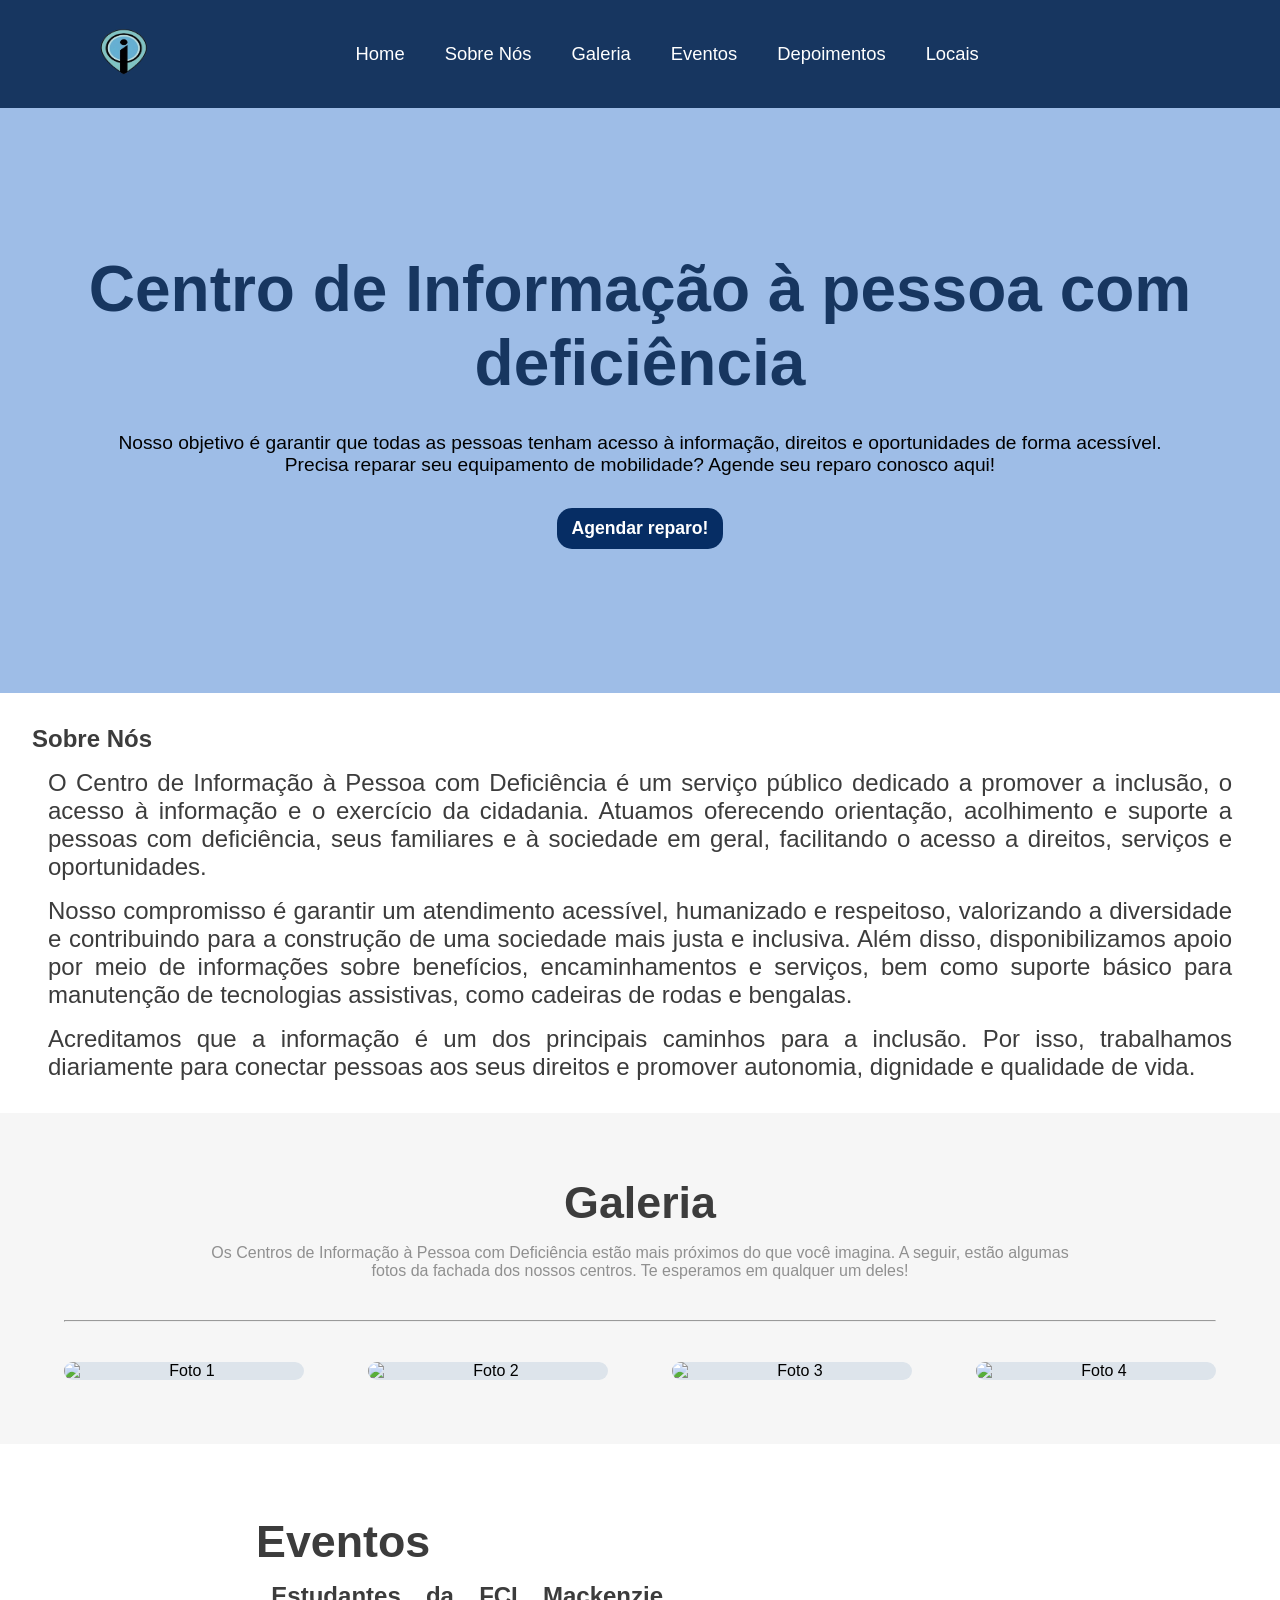
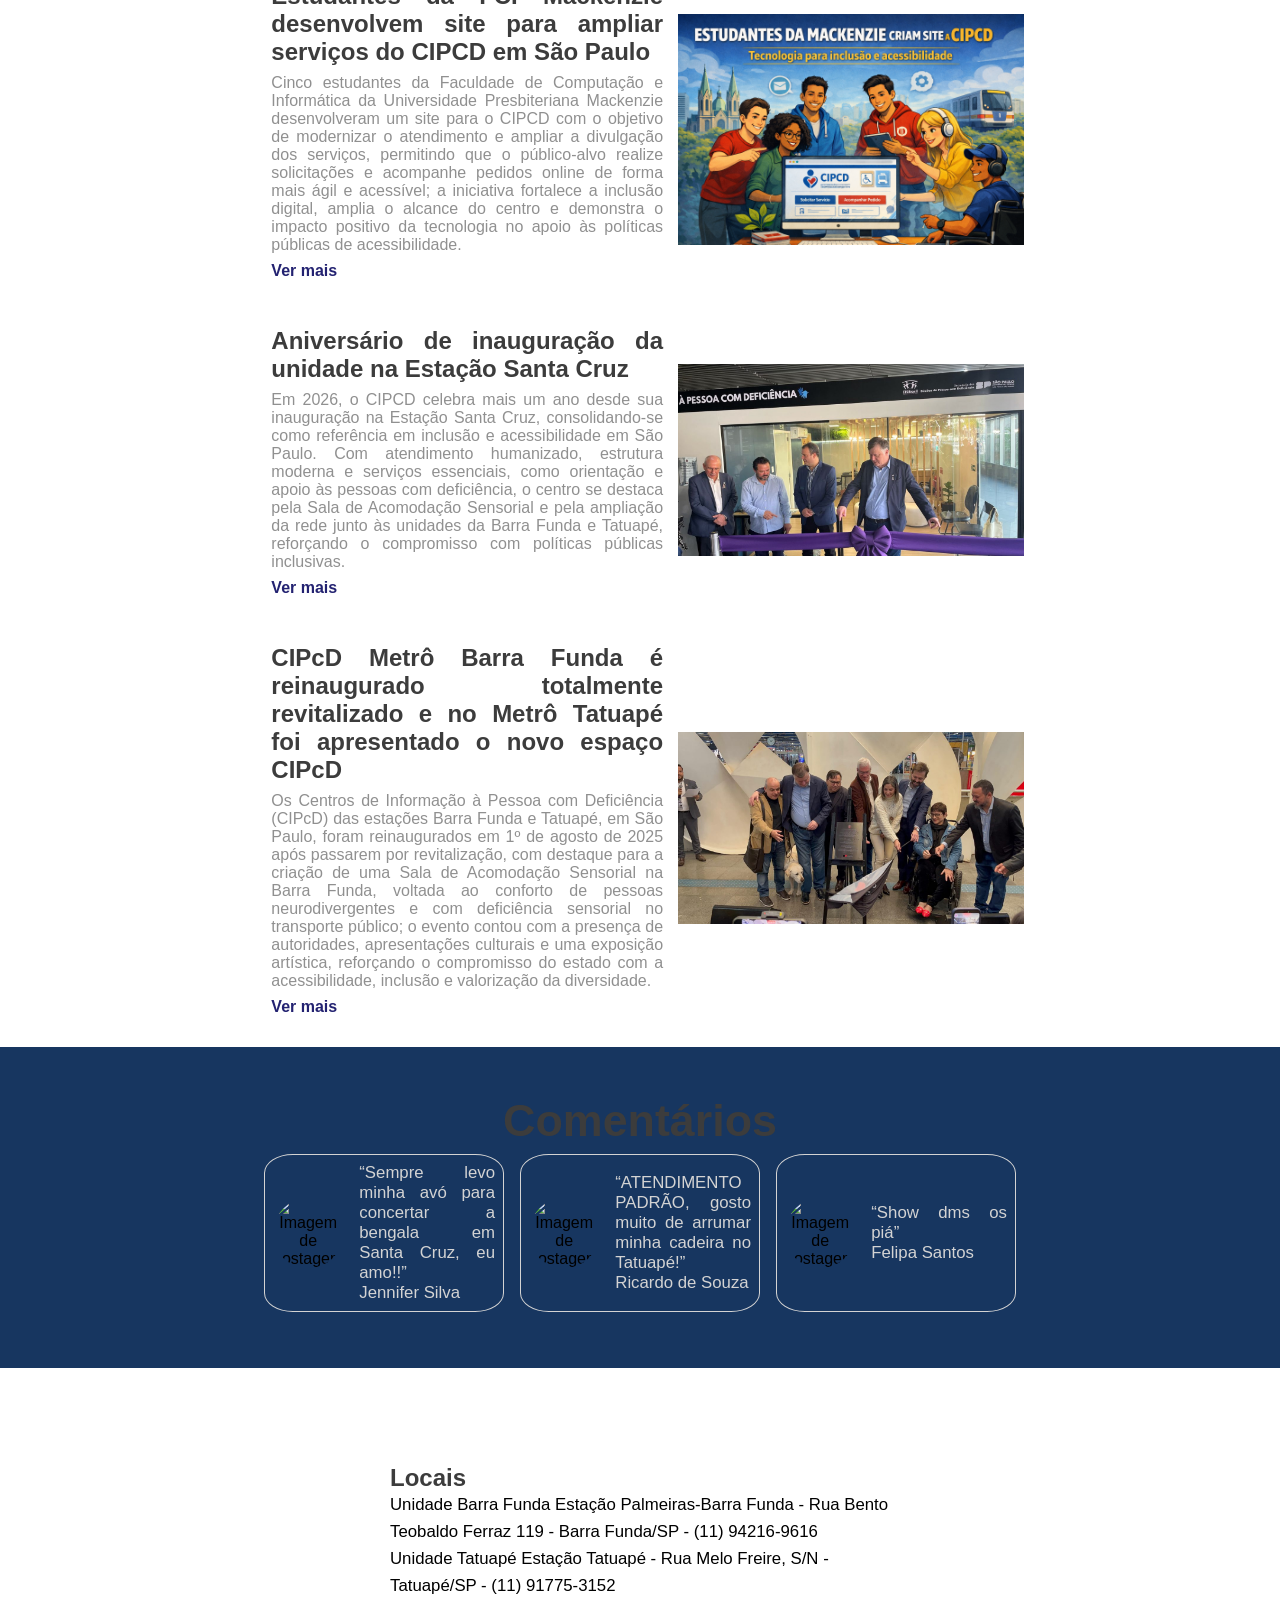
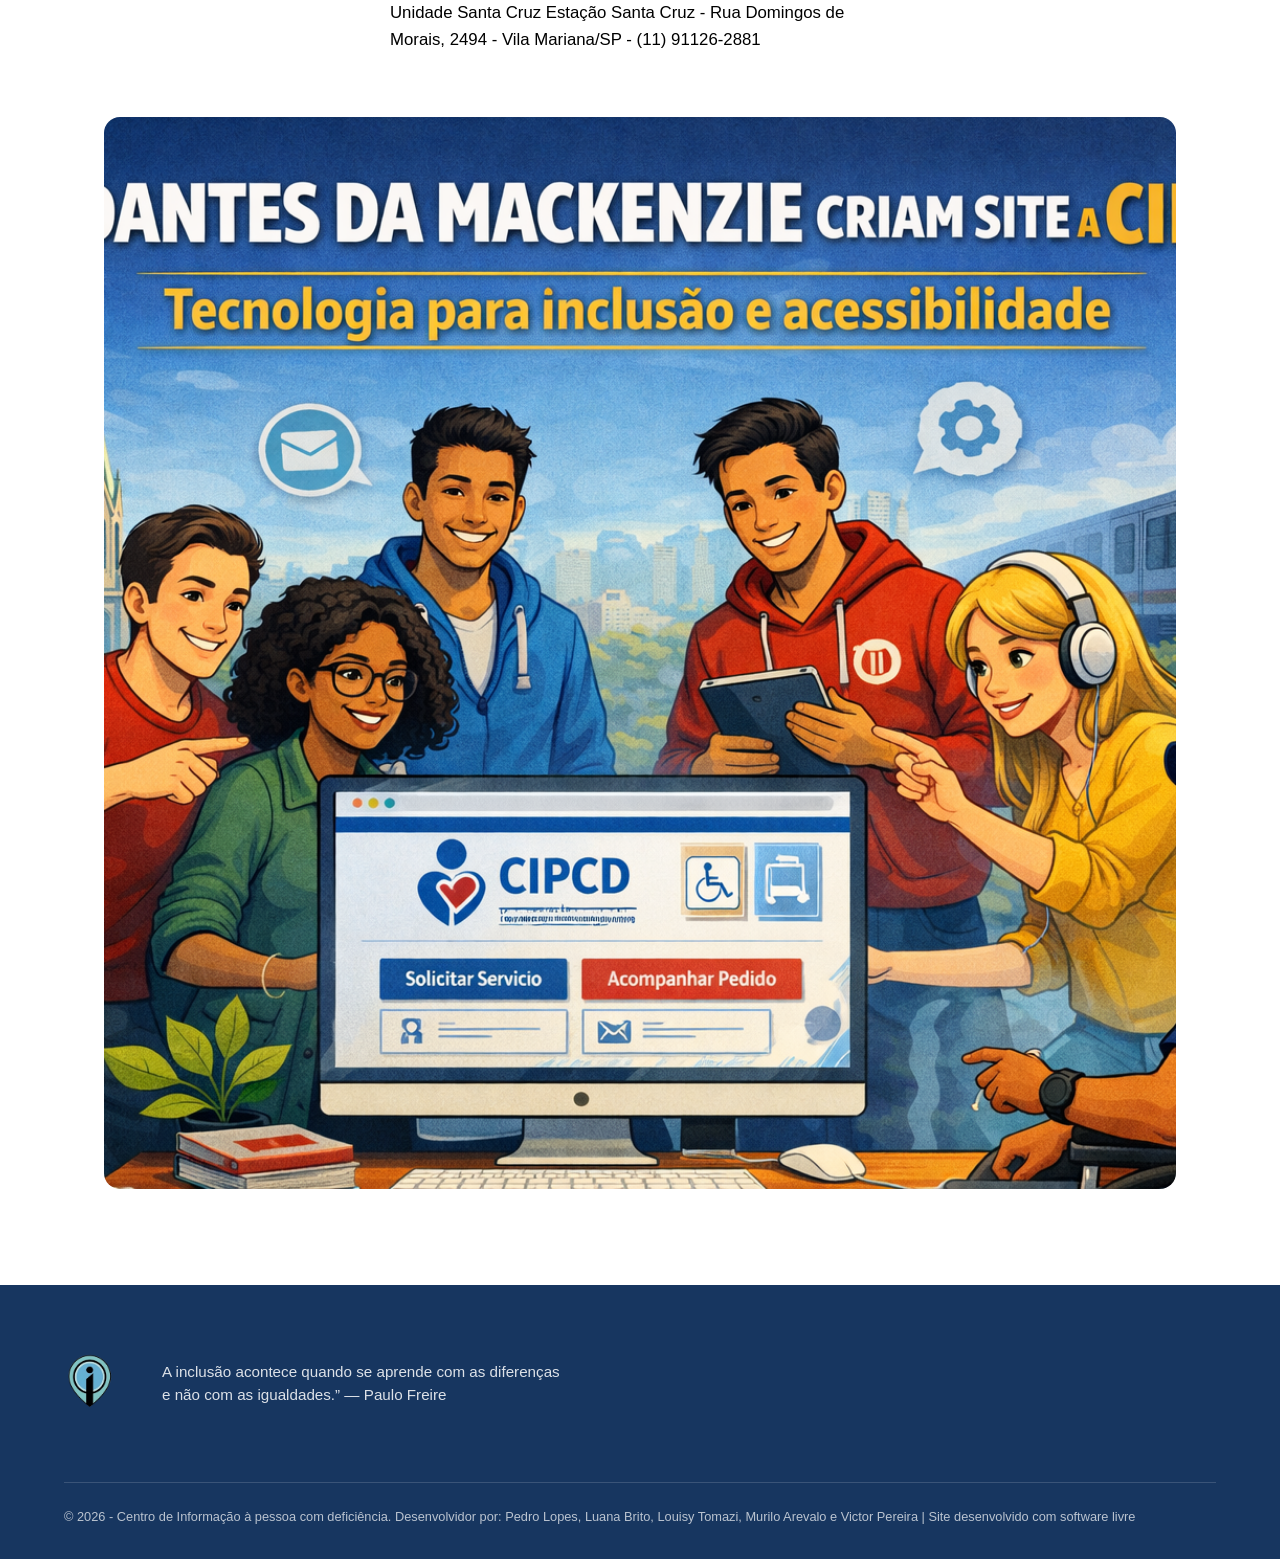
==== commit e1a75bbd: "Fix HTML entities in index.html Replaced HTML entities with actual characters for better readability" ====
--- a/index.html
+++ b/index.html
@@ -1,6 +1,5 @@
 <!DOCTYPE html>
 <html lang="pt-BR">
-
 <head>
     <meta charset="UTF-8">
     <meta name="viewport" content="width=device-width, initial-scale=1.0">
@@ -26,7 +25,6 @@
             </section>
 
             <section class="menu-btn">
-                <button id="btnEntrar" class="login-btn" style="color: white">Entrar</button>
 
                 <div id="modalAviso" class="modal-overlay" style="display: none;">
                     <div class="modal-content">
@@ -40,10 +38,7 @@
                     </div>
                 </div>
             </section>
-            
-            <section class="menu-btn">
-                <button><a href="calendar.html">Calendário</a></button>
-            </section>
+
 
             <section class="mobile-menu-icon">
                 <button onclick="menuShow()"><img class="icon"
@@ -60,36 +55,39 @@
                 <li class="menu-item"><a href="#eventos-comentarios" class="menu-link">Depoimentos</a></li>
                 <li class="menu-item"><a href="#locais" class="menu-link">Locais</a></li>
             </ul>
-            <section class="menu-btn">
-                <button><a href="entrar.html">Entrar</a></button>
-            </section>
         </section>
     </header>
         <script src="script.js"></script>
 
 
-    <section id="introducao">
+    <article id="introducao">
         <h1>Centro de Informação à pessoa com deficiência</h1>
-        <p>Nosso objetivo é garantir que todas as pessoas tenham acesso à informação, direitos e oportunidades de forma acessível.<br>Precisa reparar seu equipamento de mobilidade? Agende seu reparo conosco aqui!</p>
+        <p>Nosso objetivo é garantir que todas as pessoas tenham acesso à informação, direitos e oportunidades de forma
+            acessível.<br>Precisa reparar seu equipamento de mobilidade? Agende seu reparo conosco aqui!</p>
         <section id="btn-int">
             <button>
-            <a href="index.html">Agendar reparo!</a> <!--Botão agendar reparo-->
-        </section>
-    </section>
-
-    <section id="sobre-nos">
-        <article id="texto-sobre-nos">
-            <h2>Sobre Nós</h2>
-            <p>O Centro de Informação à Pessoa com Deficiência é um serviço público dedicado a promover a inclusão, o acesso à informação e o exercício da cidadania. Atuamos oferecendo orientação, acolhimento e suporte a pessoas com deficiência, seus familiares e à sociedade em geral, facilitando o acesso a direitos, serviços e oportunidades.</p>
-            <p>Nosso compromisso é garantir um atendimento acessível, humanizado e respeitoso, valorizando a diversidade e contribuindo para a construção de uma sociedade mais justa e inclusiva. Além disso, disponibilizamos apoio por meio de informações sobre benefícios, encaminhamentos e serviços, bem como suporte básico para manutenção de tecnologias assistivas, como cadeiras de rodas e bengalas.</p>
-            <p>Acreditamos que a informação é um dos principais caminhos para a inclusão. Por isso, trabalhamos diariamente para conectar pessoas aos seus direitos e promover autonomia, dignidade e qualidade de vida.</p>
-        </article>
-    </section>
+                <a href="#">Agendar reparo!</a> <!--Criar o formulario-->
+        </section>
+    </article>
+
+    <article id="texto-sobre-nos">
+        <h2>Sobre Nós</h2>
+        <p>O Centro de Informação à Pessoa com Deficiência é um serviço público dedicado a promover a inclusão, o acesso
+            à informação e o exercício da cidadania. Atuamos oferecendo orientação, acolhimento e suporte a pessoas com
+            deficiência, seus familiares e à sociedade em geral, facilitando o acesso a direitos, serviços e
+            oportunidades.</p>
+        <p>Nosso compromisso é garantir um atendimento acessível, humanizado e respeitoso, valorizando a diversidade e
+            contribuindo para a construção de uma sociedade mais justa e inclusiva. Além disso, disponibilizamos apoio
+            por meio de informações sobre benefícios, encaminhamentos e serviços, bem como suporte básico para
+            manutenção de tecnologias assistivas, como cadeiras de rodas e bengalas.</p>
+        <p>Acreditamos que a informação é um dos principais caminhos para a inclusão. Por isso, trabalhamos diariamente
+            para conectar pessoas aos seus direitos e promover autonomia, dignidade e qualidade de vida.</p>
+    </article>
 
     <section id="galeria">
         <div class="container container-galeria">
             <section class="galeria-txt">
-                <h1>Galeria</h1>
+                <h2>Galeria</h2>
                 <p>Os Centros de Informação à Pessoa com Deficiência estão mais próximos do que você imagina. A seguir, estão algumas fotos da fachada dos nossos centros.
                     Te esperamos em qualquer um deles!
                 </p>
@@ -109,7 +107,7 @@
         <h2>Eventos</h2>
         <section>
             <section class="card_evento">
-                <section class="escrita_card_evento">
+                <article class="escrita_card_evento">
                     <h3>Estudantes da FCI Mackenzie desenvolvem site para ampliar serviços do CIPCD em São Paulo</h3>
                     <p class="amostra">Cinco estudantes da Faculdade de Computação e Informática da Universidade Presbiteriana Mackenzie
                         desenvolveram um site para o CIPCD com o objetivo de modernizar o atendimento e ampliar a
@@ -146,13 +144,13 @@
                         </p>
                     </section>
                     <button onclick="revelaTxt(this)">Ver mais</button>
-                </section>
+                </article>
                 <section class="img_card_evento">
                     <img class="img_evento" src="./imagens/capa_noticia_2.png" alt="Imagem do evento">
                 </section>
             </section>
             <section class="card_evento">
-                <section class="escrita_card_evento">
+                <article class="escrita_card_evento">
                     <h3>Aniversário de inauguração da unidade na Estação Santa Cruz</h3>
                     <p class="amostra">Em 2026, o CIPCD celebra mais um ano desde sua inauguração na Estação Santa Cruz, consolidando-se
                         como referência em inclusão e acessibilidade em São Paulo. Com atendimento humanizado, estrutura
@@ -187,13 +185,13 @@
 
                     </section>
                     <button onclick="revelaTxt(this)">Ver mais</button>
-                </section>
+                </article>
                 <section class="img_card_evento">
                     <img class="img_evento" src="./imagens/inauguracao_scz.jpg" alt="Imagem do evento">
                 </section>
             </section>
             <section class="card_evento">
-                <section class="escrita_card_evento">
+                <article class="escrita_card_evento">
                     <h3>CIPcD Metrô Barra Funda é reinaugurado totalmente revitalizado e no Metrô Tatuapé foi
                         apresentado o novo espaço CIPcD</h3>
                     <p class="amostra">Os Centros de Informação à Pessoa com Deficiência (CIPcD) das estações Barra Funda e Tatuapé, em
@@ -224,7 +222,7 @@
                         </p>
                     </section>
                     <button onclick="revelaTxt(this)">Ver mais</button>
-                </section>
+                </article>
                 <section class="img_card_evento">
                     <img class="img_evento" src="./imagens/reinauguracao_bfu.jpg" alt="Imagem do evento">
                 </section>
@@ -238,34 +236,34 @@
         <section id="flex_comentarios">
             <section class="card_comentarios">
                 <section class="img_comentarios">
-                    <img src="https://purina.com.br/sites/default/files/2025-09/racas-de-gato-mais-populares.jpg"
+                    <img src="./imagens/mulher.png"
                         alt="Imagem de postagem">
                 </section>
                 <section class="escrita_comentarios">
-                    <p>“Definitely one of the best burgers in town!”</p>
+                    <p>“Sempre levo minha avó para concertar a bengala em Santa Cruz, eu amo!!”</p>
                     <p>Jennifer Silva</p>
                 </section>
             </section>
 
             <section class="card_comentarios">
                 <section class="img_comentarios">
-                    <img src="https://purina.com.br/sites/default/files/2025-09/racas-de-gato-mais-populares.jpg"
+                    <img src="./imagens/cadeirante.jpg"
                         alt="Imagem de postagem">
                 </section>
                 <section class="escrita_comentarios">
-                    <p>“Definitely one of the best burgers in town!”</p>
-                    <p>Jennifer Silva</p>
+                    <p>“ATENDIMENTO PADRÃO, gosto muito de arrumar minha cadeira no Tatuapé!”</p>
+                    <p>Ricardo de Souza</p>
                 </section>
             </section>
 
             <section class="card_comentarios">
                 <section class="img_comentarios">
-                    <img src="https://purina.com.br/sites/default/files/2025-09/racas-de-gato-mais-populares.jpg"
+                    <img src="./imagens/cego.jpg"
                         alt="Imagem de postagem">
                 </section>
                 <section class="escrita_comentarios">
-                    <p>“Definitely one of the best burgers in town!”</p>
-                    <p>Jennifer Silva</p>
+                    <p>“Show dms os piá”</p>
+                    <p>Felipa Santos</p>
                 </section>
             </section>
         </section>
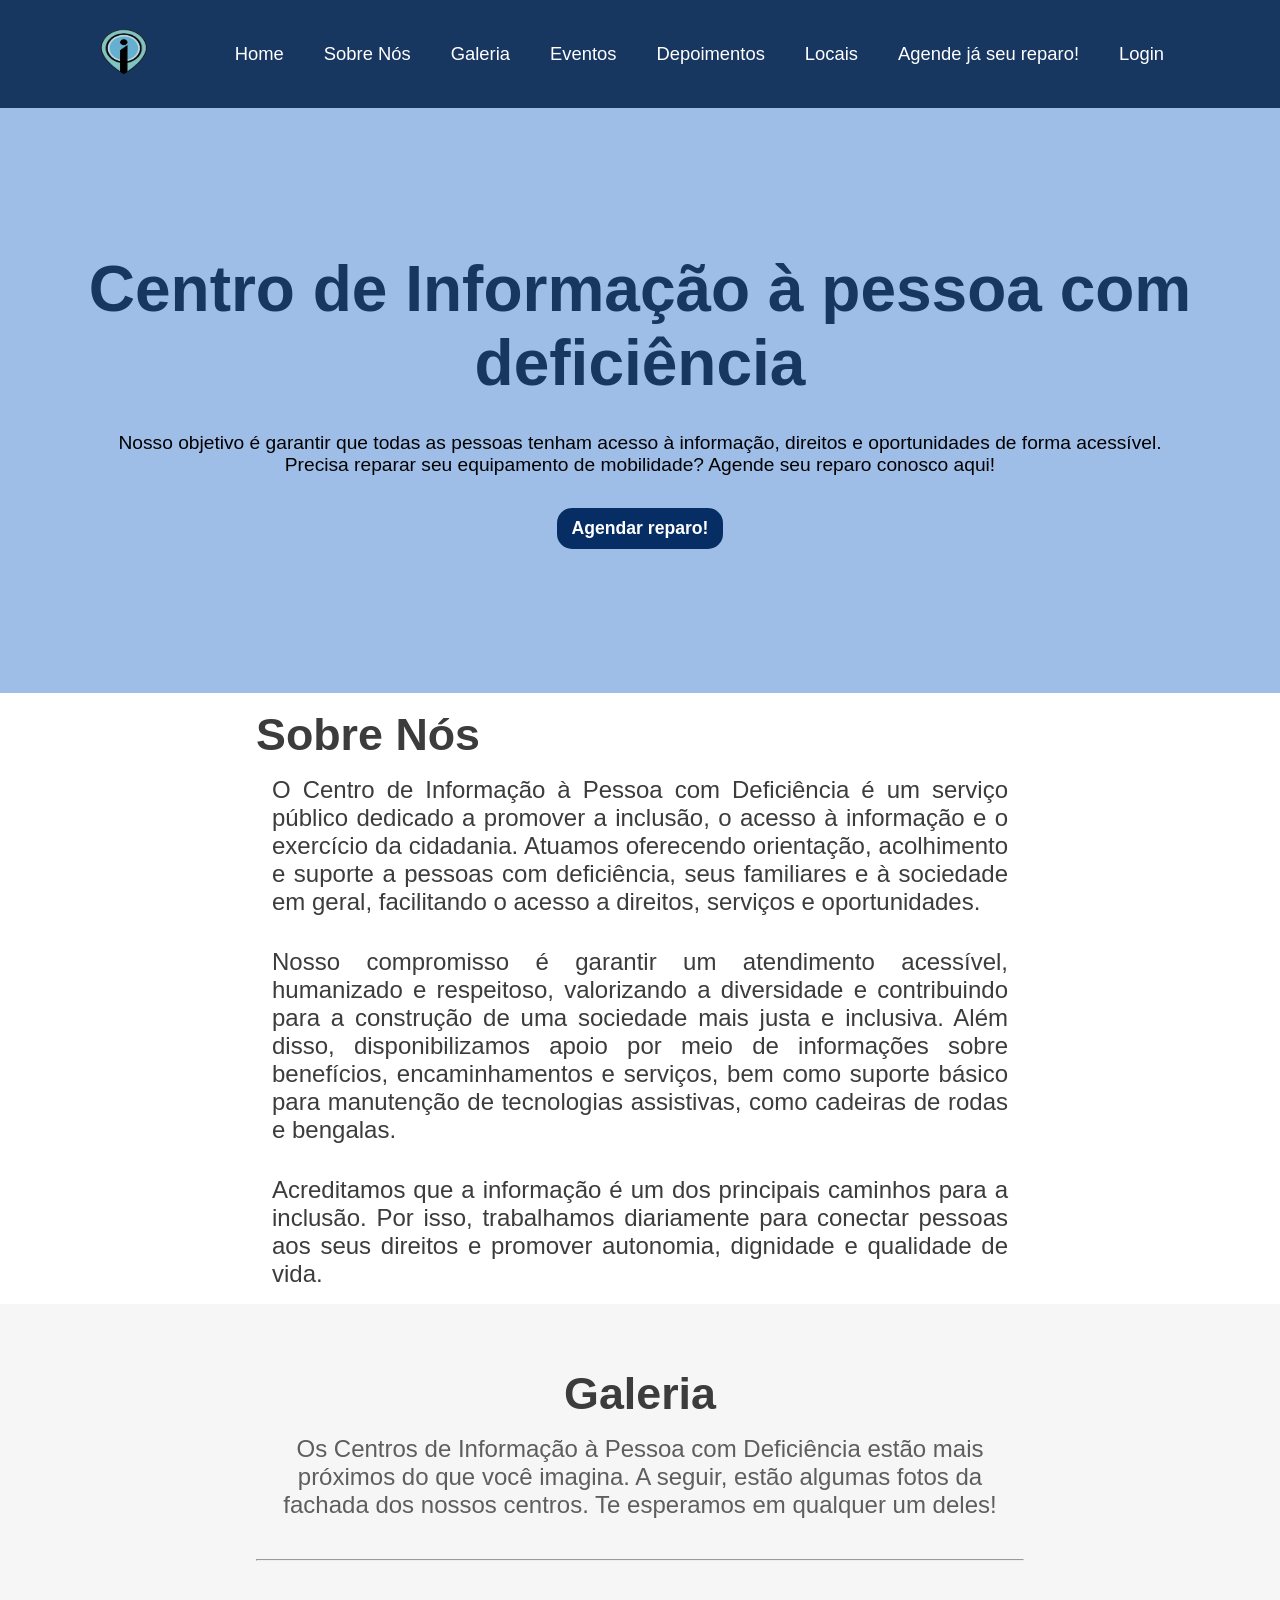
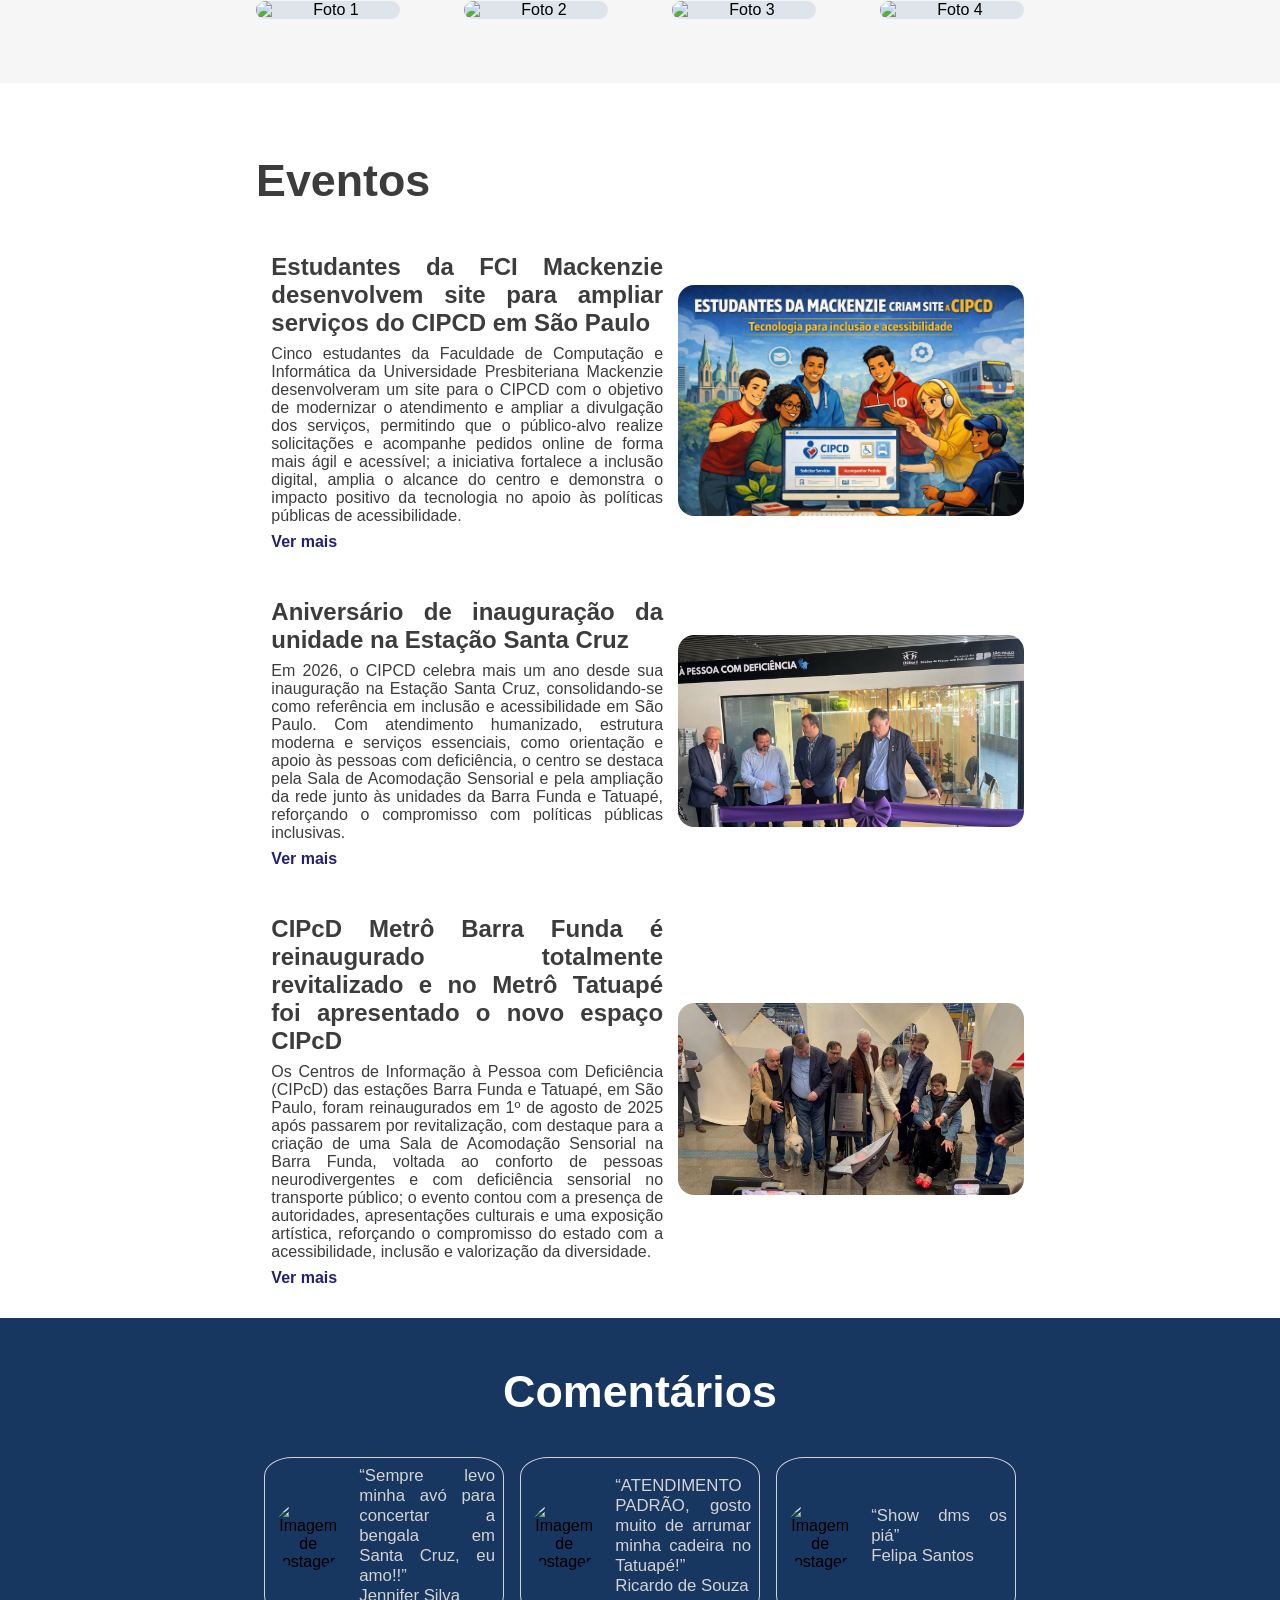
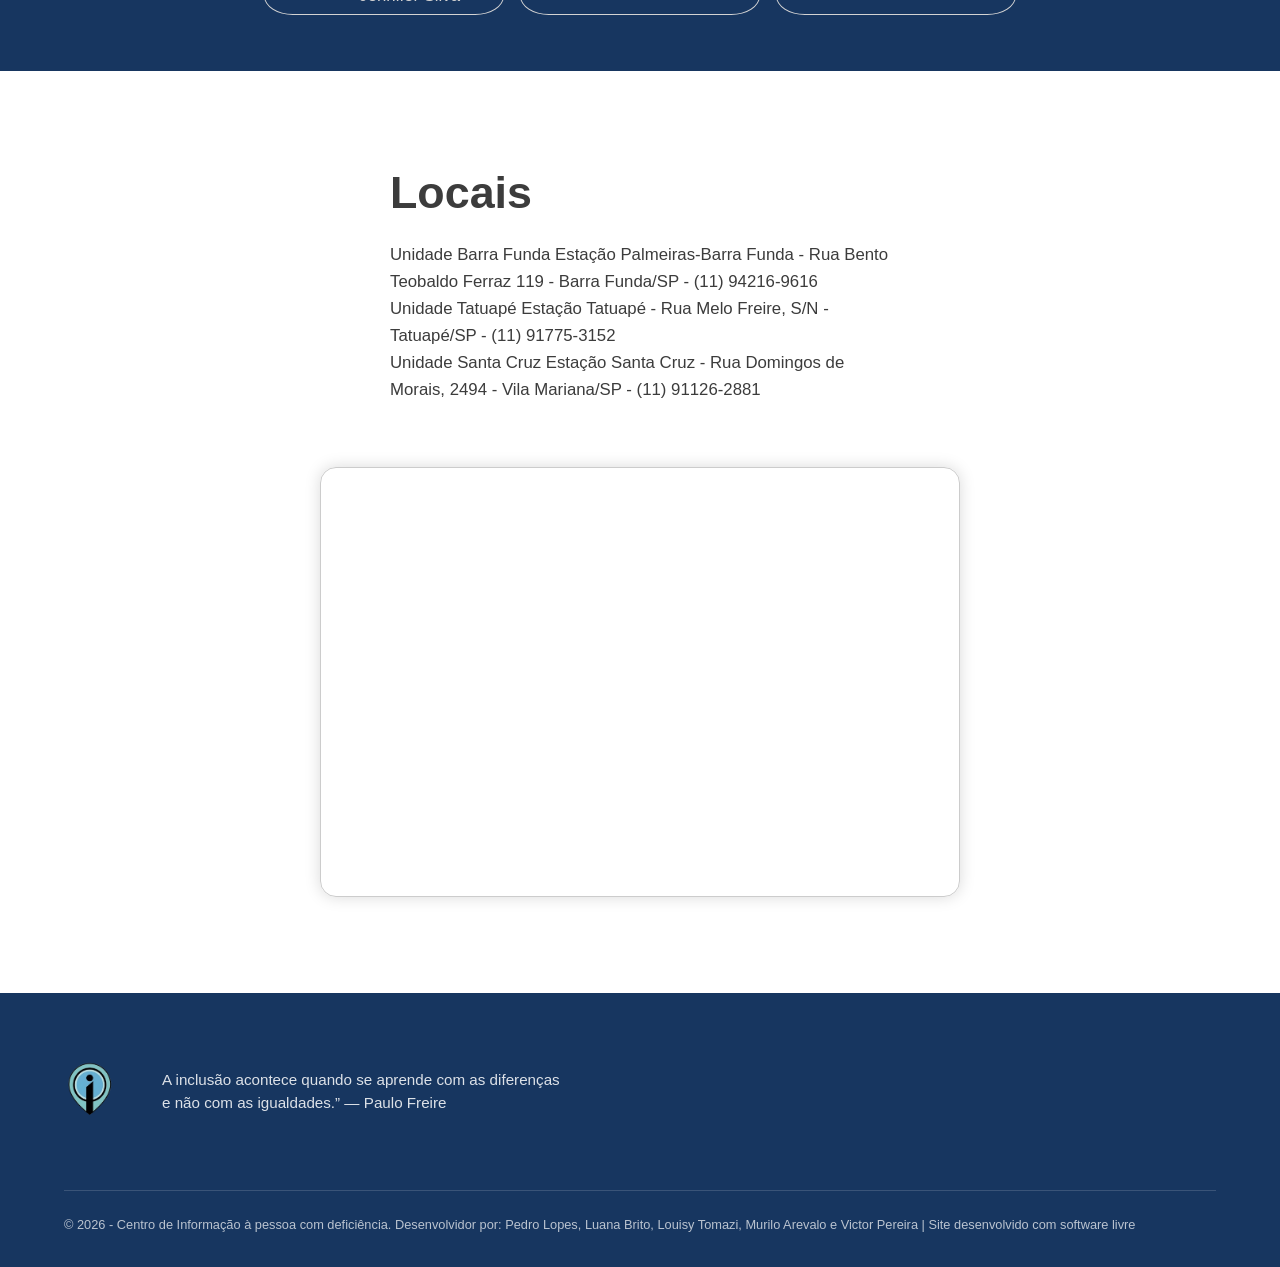
==== commit b964f3d6: "feat: Tela de formulário" ====
--- a/index.html
+++ b/index.html
@@ -1,5 +1,6 @@
 <!DOCTYPE html>
 <html lang="pt-BR">
+
 <head>
     <meta charset="UTF-8">
     <meta name="viewport" content="width=device-width, initial-scale=1.0">
@@ -9,6 +10,18 @@
 
 <body>
     <header>
+        <div id="modalAviso" class="modal-overlay" style="display: none;">
+            <div class="modal-content">
+                <span id="closeAviso" class="close-btn">&times;</span>
+                <div class="modal-body">
+                    <i class="icon-warning">⚠️</i>
+                    <h3>Funcionalidade em Desenvolvimento</h3>
+                    <p>O sistema de login ainda não está pronto. Estamos trabalhando nisso!
+                    </p>
+                    <a href="./calendar.html" id="btnOk" class="confirm-btn">Ir ao calendário (demo)</a>
+                </div>
+            </div>
+        </div>
         <nav class="menu">
             <section class="logo">
                 <img src="imagens/logo.png">
@@ -21,28 +34,21 @@
                     <li class="menu-item"><a href="#eventos" class="menu-link">Eventos</a></li>
                     <li class="menu-item"><a href="index.html" class="menu-link">Depoimentos</a></li>
                     <li class="menu-item"><a href="#locais" class="menu-link">Locais</a></li>
+                    <li class="menu-item"><a href="./agendar.html" class="menu-link">Agende já seu reparo!</a></li>
+                    <li class="menu-item">
+                        <button id="btnEntrar" class="menu-link">
+                            Login
+                        </button>
+                    </li>
                 </ul>
             </section>
 
             <section class="menu-btn">
-
-                <div id="modalAviso" class="modal-overlay" style="display: none;">
-                    <div class="modal-content">
-                        <span id="closeAviso" class="close-btn">&times;</span>
-                        <div class="modal-body">
-                            <i class="icon-warning">⚠️</i>
-                            <h3 style="color: white">Funcionalidade em Desenvolvimento</h3>
-                            <p style="color: white">O sistema de login ainda não está pronto. Estamos trabalhando nisso!</p>
-                            <button id="btnOk" class="confirm-btn" style="color: white">Entendido</button>
-                        </div>
-                    </div>
-                </div>
             </section>
 
 
             <section class="mobile-menu-icon">
-                <button onclick="menuShow()"><img class="icon"
-                        src="imagens/menu.svg"></button>
+                <button onclick="menuShow()"><img class="icon" src="imagens/menu.svg"></button>
             </section>
 
         </nav>
@@ -54,10 +60,15 @@
                 <li class="menu-item"><a href="#eventos" class="menu-link">Eventos</a></li>
                 <li class="menu-item"><a href="#eventos-comentarios" class="menu-link">Depoimentos</a></li>
                 <li class="menu-item"><a href="#locais" class="menu-link">Locais</a></li>
+                <li class="menu-item">
+                    <button class="menu-link">
+                        Login
+                    </button>
+                </li>
             </ul>
         </section>
     </header>
-        <script src="script.js"></script>
+    <script src="script.js"></script>
 
 
     <article id="introducao">
@@ -88,7 +99,8 @@
         <div class="container container-galeria">
             <section class="galeria-txt">
                 <h2>Galeria</h2>
-                <p>Os Centros de Informação à Pessoa com Deficiência estão mais próximos do que você imagina. A seguir, estão algumas fotos da fachada dos nossos centros.
+                <p>Os Centros de Informação à Pessoa com Deficiência estão mais próximos do que você imagina. A seguir,
+                    estão algumas fotos da fachada dos nossos centros.
                     Te esperamos em qualquer um deles!
                 </p>
             </section>
@@ -109,7 +121,8 @@
             <section class="card_evento">
                 <article class="escrita_card_evento">
                     <h3>Estudantes da FCI Mackenzie desenvolvem site para ampliar serviços do CIPCD em São Paulo</h3>
-                    <p class="amostra">Cinco estudantes da Faculdade de Computação e Informática da Universidade Presbiteriana Mackenzie
+                    <p class="amostra">Cinco estudantes da Faculdade de Computação e Informática da Universidade
+                        Presbiteriana Mackenzie
                         desenvolveram um site para o CIPCD com o objetivo de modernizar o atendimento e ampliar a
                         divulgação dos serviços, permitindo que o público-alvo realize solicitações e acompanhe pedidos
                         online de forma mais ágil e acessível; a iniciativa fortalece a inclusão digital, amplia o
@@ -152,7 +165,8 @@
             <section class="card_evento">
                 <article class="escrita_card_evento">
                     <h3>Aniversário de inauguração da unidade na Estação Santa Cruz</h3>
-                    <p class="amostra">Em 2026, o CIPCD celebra mais um ano desde sua inauguração na Estação Santa Cruz, consolidando-se
+                    <p class="amostra">Em 2026, o CIPCD celebra mais um ano desde sua inauguração na Estação Santa Cruz,
+                        consolidando-se
                         como referência em inclusão e acessibilidade em São Paulo. Com atendimento humanizado, estrutura
                         moderna e serviços essenciais, como orientação e apoio às pessoas com deficiência, o centro se
                         destaca pela Sala de Acomodação Sensorial e pela ampliação da rede junto às unidades da Barra
@@ -194,7 +208,8 @@
                 <article class="escrita_card_evento">
                     <h3>CIPcD Metrô Barra Funda é reinaugurado totalmente revitalizado e no Metrô Tatuapé foi
                         apresentado o novo espaço CIPcD</h3>
-                    <p class="amostra">Os Centros de Informação à Pessoa com Deficiência (CIPcD) das estações Barra Funda e Tatuapé, em
+                    <p class="amostra">Os Centros de Informação à Pessoa com Deficiência (CIPcD) das estações Barra
+                        Funda e Tatuapé, em
                         São Paulo, foram reinaugurados em 1º de agosto de 2025 após passarem por revitalização, com
                         destaque para a criação de uma Sala de Acomodação Sensorial na Barra Funda, voltada ao conforto
                         de pessoas neurodivergentes e com deficiência sensorial no transporte público; o evento contou
@@ -236,8 +251,7 @@
         <section id="flex_comentarios">
             <section class="card_comentarios">
                 <section class="img_comentarios">
-                    <img src="./imagens/mulher.png"
-                        alt="Imagem de postagem">
+                    <img src="./imagens/mulher.png" alt="Imagem de postagem">
                 </section>
                 <section class="escrita_comentarios">
                     <p>“Sempre levo minha avó para concertar a bengala em Santa Cruz, eu amo!!”</p>
@@ -247,8 +261,7 @@
 
             <section class="card_comentarios">
                 <section class="img_comentarios">
-                    <img src="./imagens/cadeirante.jpg"
-                        alt="Imagem de postagem">
+                    <img src="./imagens/cadeirante.jpg" alt="Imagem de postagem">
                 </section>
                 <section class="escrita_comentarios">
                     <p>“ATENDIMENTO PADRÃO, gosto muito de arrumar minha cadeira no Tatuapé!”</p>
@@ -258,8 +271,7 @@
 
             <section class="card_comentarios">
                 <section class="img_comentarios">
-                    <img src="./imagens/cego.jpg"
-                        alt="Imagem de postagem">
+                    <img src="./imagens/cego.jpg" alt="Imagem de postagem">
                 </section>
                 <section class="escrita_comentarios">
                     <p>“Show dms os piá”</p>
@@ -291,7 +303,10 @@
                 - (11) 91126-2881
             </p>
         </section>
-        <img src="imagens/capa_noticia_2.png">
+        <div class="map-container">
+            <iframe src="https://www.google.com/maps/d/embed?mid=1DrhXC5VOuon_v7DUojTja69QQV1GBUs&ehbc=2E312F&noprof=1"
+                width="640" height="480"></iframe>
+        </div>
     </section>
 
     <footer class="rodape">
@@ -310,4 +325,4 @@
     <script src="modal.js"></script>
 </body>
 
-</html>
+</html>
--- a/style.css
+++ b/style.css
@@ -5,17 +5,46 @@
     padding: 0;
 }
 
-#galeria h2,
-#sobre-nos h2,
-#eventos h2,
-#eventos-comentarios h2 {
+h1 {
+    font-size: 4rem;
+}
+
+h2 {
     font-size: 2.8rem;
 }
 
-#sobre-nos p,
-#galeria p {
-    font-size: 1rem;
-    color: #909090;
+p,
+span {
+    font-size: 1.5rem;
+}
+
+h2,
+h3,
+p,
+label,
+span {
+    color: var(--dark);
+}
+
+h1,
+h2,
+h3 {
+    font-weight: bold;
+}
+
+hr {
+    height: 1px;
+    width: 100%;
+    color: var(--dark-variation);
+}
+
+:root {
+    --primary: #173660;
+    --light: #F6F6F6;
+    --light-variation: #e8e8e8;
+    --dark: #3c3c3c;
+    --dark-variation: #5e5e5e;
+
 }
 
 /*--------------------------------Introdução-------------*/
@@ -62,16 +91,16 @@
     font-weight: 600;
     font-size: 1.1rem;
 }
+
 /*Sobre Nos*/
-#sobre-nos{
-    display: flex;
-    margin: 0 25rem;
-}
-
-#texto-sobre-nos{
-    padding: 1rem 2rem;
-}
-#texto-sobre-nos p{
+#texto-sobre-nos {
+    display: flex;
+    flex-direction: column;
+    width: 60%;
+    margin: 0 20%;
+}
+
+#texto-sobre-nos p {
     margin: 1rem;
     text-align: justify;
 }
@@ -120,6 +149,11 @@
 .menu-link {
     padding: 10px 5px;
     text-decoration: none;
+    display: block;
+    background: transparent;
+    border: 0;
+    text-align: center;
+    width: 100%;
     font-size: 1.15rem;
     color: #ffff;
     font-weight: 500;
@@ -132,7 +166,7 @@
 }
 
 .menu-btn {
-    display: flex;
+    display: none;
     justify-content: center;
     align-items: center;
 }
@@ -175,11 +209,9 @@
 #eventos p {
     font-size: 1rem;
     margin-bottom: 0.5rem;
-    color: #909090;
-    ;
-}
-
-#eventos h1 {
+}
+
+#eventos h2 {
     margin-bottom: 2rem;
 }
 
@@ -225,6 +257,7 @@
 .img_evento,
 #eventos-comentarios img {
     width: 100%;
+    border-radius: 1rem;
 }
 
 #eventos-comentarios {
@@ -234,7 +267,7 @@
     padding: 3rem 0;
 }
 
-#eventos-comentarios h1 {
+#eventos-comentarios h2 {
     color: white;
     margin-bottom: 2rem;
 }
@@ -282,11 +315,10 @@
     flex-wrap: wrap;
     align-items: center;
     justify-content: center;
-    padding: 6rem 5%;
     background-color: #ffffff;
     gap: 4rem;
     max-width: 1200px;
-    margin: 0 auto;
+    margin: 6rem 20%;
 }
 
 
@@ -296,16 +328,13 @@
     max-width: 500px;
 }
 
-#locais h1 {
-    color: #173660;
+#locais h2 {
     font-size: 2.8rem;
     margin-bottom: 1.5rem;
     font-weight: bold;
 }
 
 #locais p {
-    color: #000;
-    ;
     line-height: 1.6;
     font-size: 1.05rem;
 }
@@ -321,11 +350,24 @@
 }
 
 #locais img {
-    width: 100%;
-    aspect-ratio: 1 / 1;
-    object-fit: cover;
-    border-radius: 16px;
-    background-color: #f4f6f8;
+    width: 50%;
+}
+
+.map-container {
+    width: 640px;
+    height: 430px;
+    /* Shorter than the iframe height to hide the bottom or crop correctly */
+    overflow: hidden;
+    border: 1px solid #ccc;
+    border-radius: 1rem;
+    box-shadow: 0 0 1rem rgba(0, 0, 0, 0.15);
+    /* Optional: adds a border back since the iframe border is cropped */
+}
+
+.map-container iframe {
+    margin-top: -60px;
+    /* Adjust this value until the black bar disappears */
+    border: 0;
 }
 
 .rodape {
@@ -380,54 +422,17 @@
     margin: 0;
 }
 
-:root {
-    --primary: #173660;
-    --light: #F6F6F6;
-    --light-variation: #e8e8e8;
-    --dark: #3c3c3c;
-    --dark-variation: #5e5e5e;
-
-}
-
-
-h1 {
-    font-size: 4rem;
-}
-
-p,
-span {
-    font-size: 1.5rem;
-}
-
-h1,
-h2,
-h3,
-p,
-label,
-span {
-    color: var(--dark);
-}
-
-h1,
-h2,
-h3 {
-    font-weight: bold;
-}
-
-hr {
-    height: 1px;
-    width: 100%;
-    color: var(--dark-variation);
-}
-
 .container {
     width: 90vw;
     max-width: 1200px;
-    margin: 0 auto;
+    width: 60%;
+    margin: 0 20%;
+
 }
 
 #galeria {
     background: var(--light);
+    width: 100%;
 }
 
 .container-galeria {
@@ -442,6 +447,7 @@
 .galeria-txt {
     display: inherit;
     flex-direction: inherit;
+    width: 100%;
     max-width: 864px;
     gap: 1rem;
 
@@ -466,10 +472,303 @@
     border-radius: 2rem;
 }
 
-
+/*
+    LOGIN ADVERTISE MODAL
+*/
+
+/* OVERLAY DO MODAL: Ocupa a tela inteira e 
+permite criar o efeito "dim" ao fundo & posicionar o modal ao centro */
+.modal-overlay {
+    position: fixed;
+    display: flex;
+    align-items: center;
+    justify-content: center;
+    z-index: 1000;
+    left: 0;
+    top: 0;
+    width: 100%;
+    height: 100%;
+    background-color: rgba(0, 0, 0, 0.7);
+    backdrop-filter: blur(4px);
+}
+
+/* CONTEÚDO DO MODAL: Conteúdo do modal em si (quadradinho branco).
+ Animado com o keyframe "slideIn" */
+.modal-content {
+    background-color: #fff;
+    padding: 2.5rem 2rem;
+    border-radius: 1rem;
+    width: 90%;
+    max-width: min(100%, 420px);
+    position: relative;
+    box-shadow: 0 15px 30px rgba(0, 0, 0, 0.5);
+    animation: modalSlideIn 0.3s ease-out;
+}
+
+/* Botão simples, ao topo do modal */
+.close-btn {
+    position: absolute;
+    top: 12px;
+    right: 16px;
+    color: #888;
+    font-size: 24px;
+    font-weight: bold;
+    cursor: pointer;
+}
+
+/*
+    Container para alinhar o conteúdo interno do modal 
+    sem afetar o posicionamento do quadradinho branco.
+*/
+.modal-body {
+    display: flex;
+    flex-direction: column;
+    align-items: center;
+    text-align: center;
+    gap: 0.75rem;
+}
+
+/* ⚠️⚠️⚠️⚠️⚠️⚠️ */
+.icon-warning {
+    font-size: 3rem;
+    margin-bottom: 0.5rem;
+    font-style: normal;
+}
+
+.modal-body h3 {
+    margin: 0;
+    font-weight: 600;
+}
+
+.modal-body p {
+    margin: 0;
+    font-size: 0.95rem;
+    opacity: 0.85;
+    margin-bottom: 1rem;
+}
+
+.confirm-btn {
+    background-color: #2f5fa3;
+    color: white;
+    border: none;
+    padding: 0.8rem 2rem;
+    border-radius: 8px;
+    font-size: 1rem;
+    font-weight: 600;
+    cursor: pointer;
+    width: 100%;
+    transition: background-color 0.2s ease, transform 0.1s ease;
+    text-decoration: none;
+}
+
+.confirm-btn:hover {
+    background-color: #1e3d6b;
+}
+
+@keyframes modalSlideIn {
+    from {
+        transform: translateY(-20px);
+        opacity: 0;
+    }
+
+    to {
+        transform: translateY(0);
+        opacity: 1;
+    }
+}
+
+/* TELA CALENDÁRIO */
+.container-data-info {
+    display: flex;
+    justify-content: space-between;
+    align-items: center;
+    margin-top: 2rem;
+    margin-bottom: 2rem;
+}
+
+.date-info-btns {
+    display: flex;
+    gap: 2rem;
+    flex-direction: row;
+}
+
+.date-info-btns button {
+    background-color: transparent;
+    border: 0;
+}
+
+.container-data-items {
+    display: grid;
+    grid-template-columns: repeat(7, minmax(150px, 1fr)); /* Prevents squishing */
+    gap: 1.5rem;
+    padding: 1rem;
+    margin-bottom: 2rem;
+    max-width: 100%;
+    overflow-x: auto;
+    scroll-behavior: smooth;
+    border-radius: 12px;
+}
+
+.container-data-items::-webkit-scrollbar {
+    height: 8px;
+}
+.container-data-items::-webkit-scrollbar-track {
+    background: #e0e0e0;
+    border-radius: 10px;
+}
+.container-data-items::-webkit-scrollbar-thumb {
+    background: #2f5fa3;
+    border-radius: 10px;
+}
+.container-data-items::-webkit-scrollbar-thumb:hover {
+    background: #1e3d6b;
+}
+
+.container-data-items h3{
+    border-radius: 1rem;
+    color: white;
+    display: flex;
+    padding: 1rem;
+    align-items: center;
+    justify-content: center;
+    background: #2f5fa3;
+    position: sticky;
+    top: 0;
+    left: 0;
+}
+
+.ditem{
+    position: relative;
+    height: 70vh;
+    display: flex;
+    flex-direction: column;
+    gap: 1rem;
+}
+
+.ditem .ditems-rect {
+    background: seashell;
+    border-radius: 1rem;
+    height: 100%;
+    padding: 0.5rem;
+}
+
+/* TELA AGENDAR */
+.form-container {
+    max-width: 880px;
+    width: 100%;
+    margin: 2rem auto;
+    background-color: #ffffff;
+    border-radius: 2rem;
+    box-shadow: 0 25px 45px -12px rgba(0, 0, 0, 0.25), 0 4px 12px rgba(0, 0, 0, 0.05);
+    overflow: hidden;
+    transition: all 0.2s ease;
+}
+
+.form-wrapper {
+    padding: 2rem 2rem 1.8rem 2rem;
+}
+
+.form-grid {
+    display: flex;
+    flex-wrap: wrap;
+    gap: 1.5rem;
+    margin-bottom: 1.8rem;
+}
+
+.field-group {
+    flex: 1 1 calc(50% - 1.5rem);
+    min-width: 200px;
+    display: flex;
+    flex-direction: column;
+    gap: 0.5rem;
+}
+
+.field-group label {
+    font-weight: 600;
+    font-size: 0.85rem;
+    text-transform: uppercase;
+    letter-spacing: 0.5px;
+    color: var(--primary);
+    opacity: 0.85;
+}
+
+.field-group input,
+.field-group textarea {
+    width: 100%;
+    padding: 0.85rem 1rem;
+    border: 1.5px solid #e2e8f0;
+    border-radius: 1rem;
+    font-size: 0.95rem;
+    font-family: inherit;
+    background-color: #fefefe;
+    transition: all 0.2s;
+    color: #1e293b;
+}
+
+.field-group input:focus,
+.field-group textarea:focus {
+    outline: none;
+    border-color: var(--primary);
+    box-shadow: 0 0 0 3px rgba(45, 44, 85, 0.15);
+}
+
+.field-group input::placeholder,
+.field-group textarea::placeholder {
+    color: #a0aec0;
+    font-weight: 400;
+    font-size: 0.9rem;
+}
+
+.full-width {
+    flex: 1 1 100%;
+    margin-top: 0.25rem;
+}
+
+.full-width textarea {
+    resize: vertical;
+    min-height: 110px;
+}
+
+.desc-section {
+    margin: 0.5rem 0 1.2rem 0;
+}
+
+.btn-submit {
+    background-color: var(--primary);
+    color: white;
+    border: none;
+    width: 100%;
+    padding: 1rem;
+    font-size: 1.1rem;
+    font-weight: 600;
+    border-radius: 2rem;
+    cursor: pointer;
+    transition: all 0.25s ease;
+    margin-top: 0.75rem;
+    margin-bottom: 1.8rem;
+    font-family: inherit;
+    letter-spacing: 0.3px;
+    box-shadow: 0 4px 8px rgba(45, 44, 85, 0.2);
+}
+
+.btn-submit:hover {
+    background-color: #1f1e46;
+    transform: translateY(-2px);
+    box-shadow: 0 12px 20px -8px rgba(45, 44, 85, 0.4);
+}
+
+.btn-submit:active {
+    transform: translateY(1px);
+}
+
+input[type="text"]:disabled,
+textarea:disabled {
+    background-color: #f8fafc;
+}
 
 
 @media (max-width: 900px) {
+
     /*-------------------------menu-----------------------*/
     .menu {
         padding: 1.5rem 4rem;
@@ -480,7 +779,7 @@
     }
 
     .menu-btn {
-        display: none;
+        display: flex;
     }
 
 
@@ -544,4 +843,17 @@
         flex-direction: column;
     }
 
-}
+    .form-wrapper {
+        padding: 1.5rem;
+    }
+
+    .hero-title {
+        font-size: 1.6rem;
+        padding-left: 0.8rem;
+    }
+
+    .field-group {
+        flex: 1 1 100%;
+    }
+
+}
